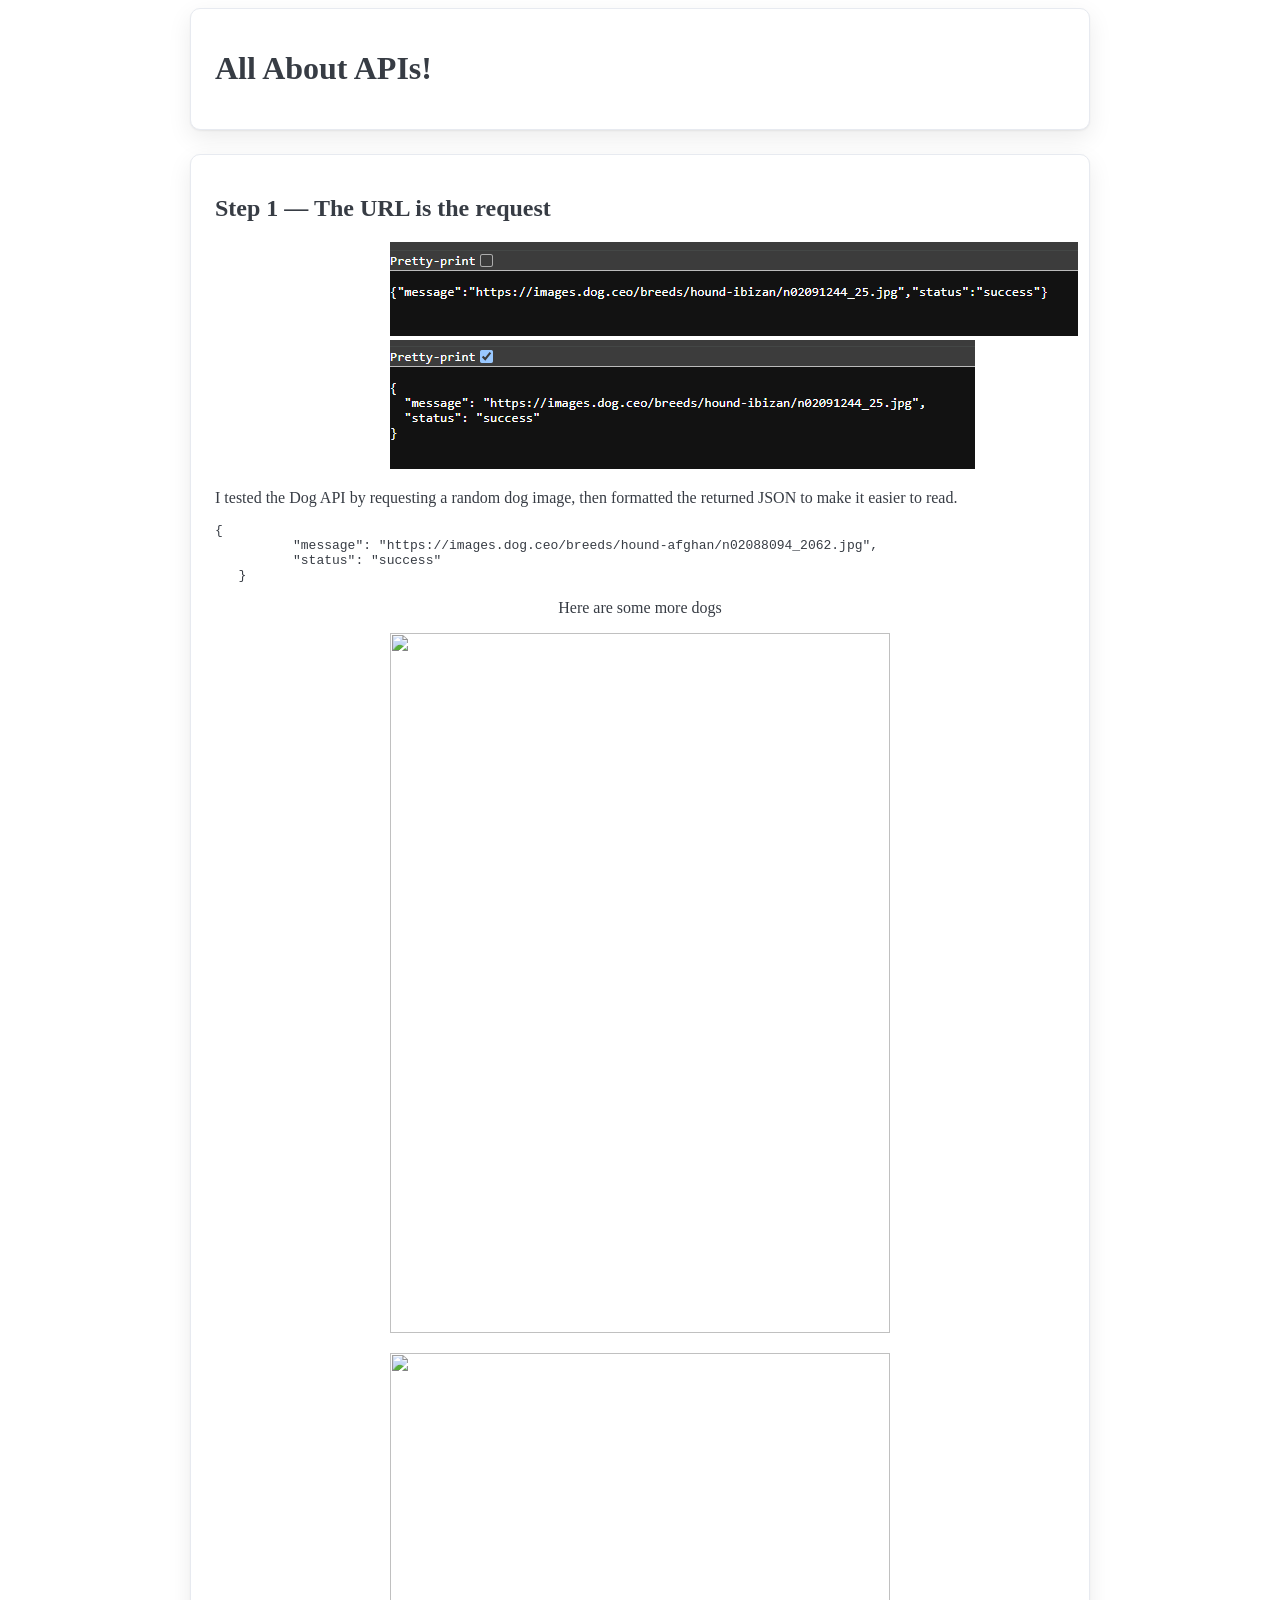
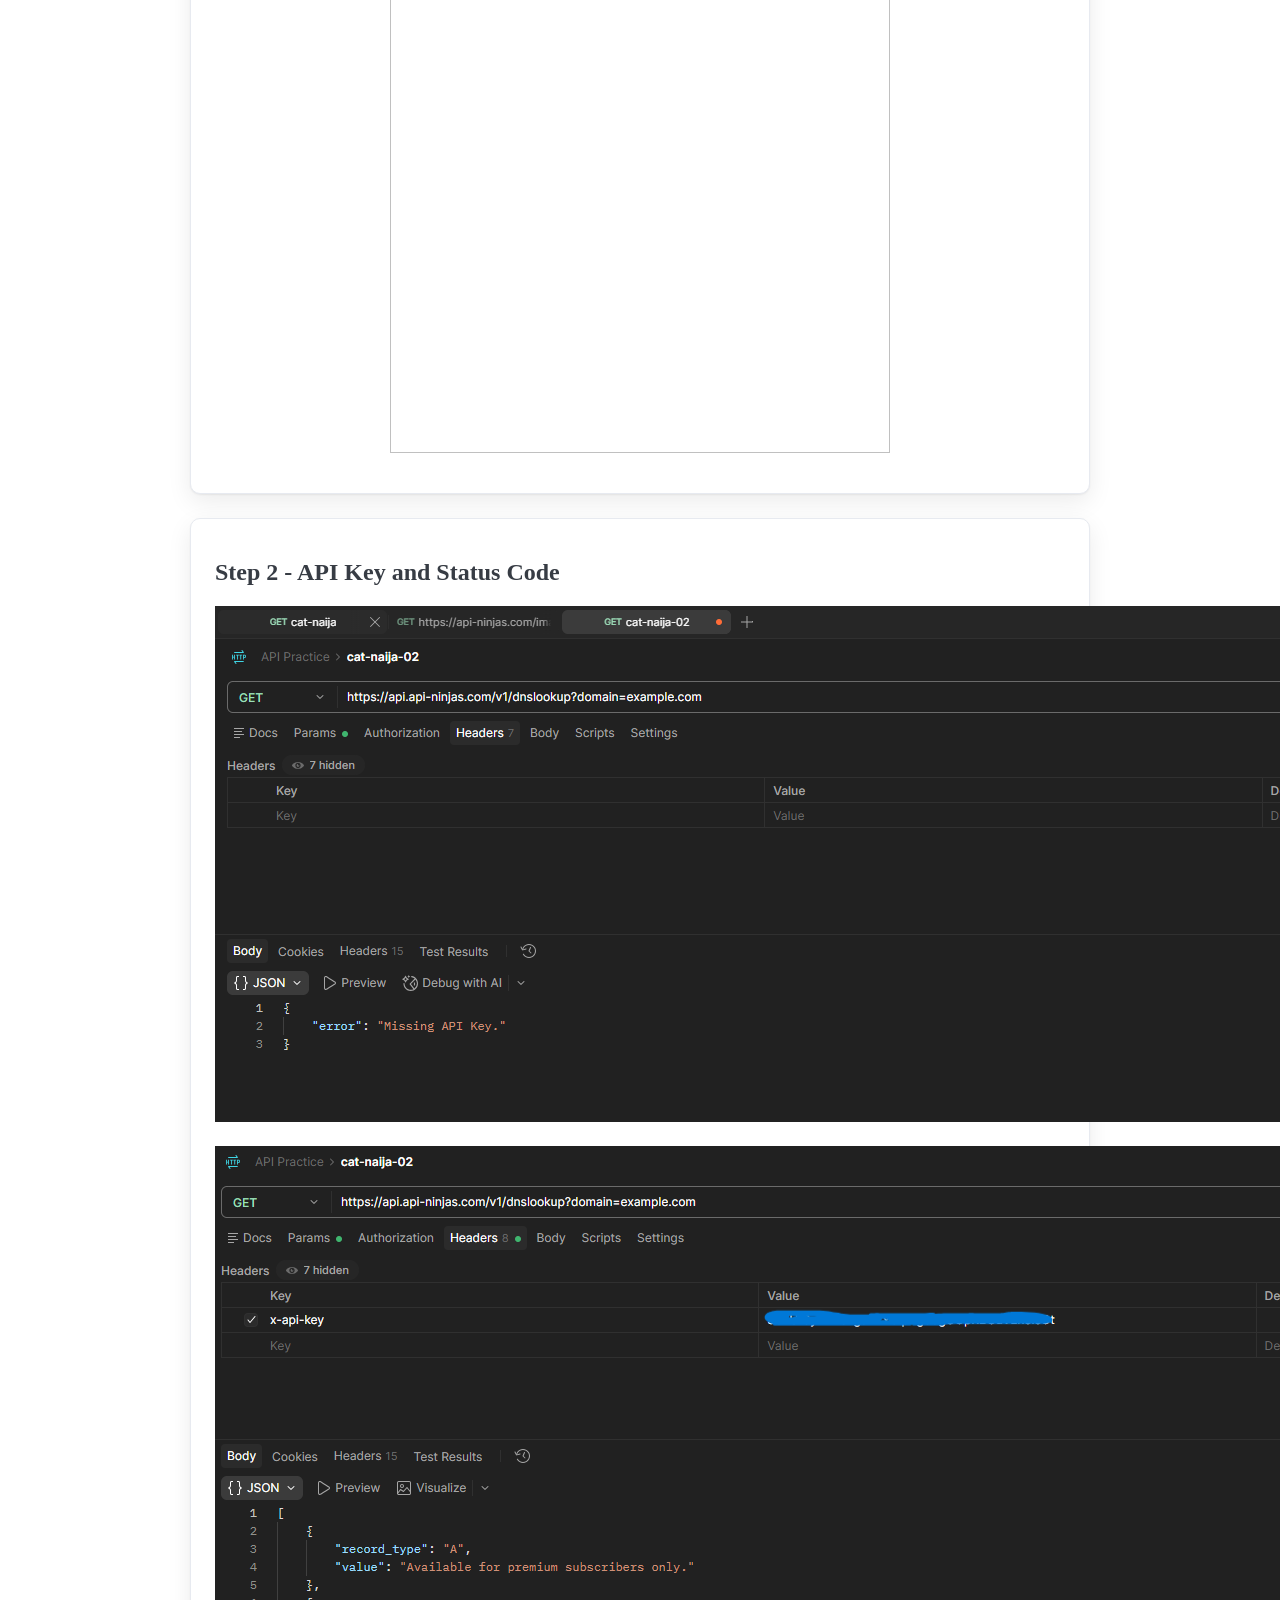
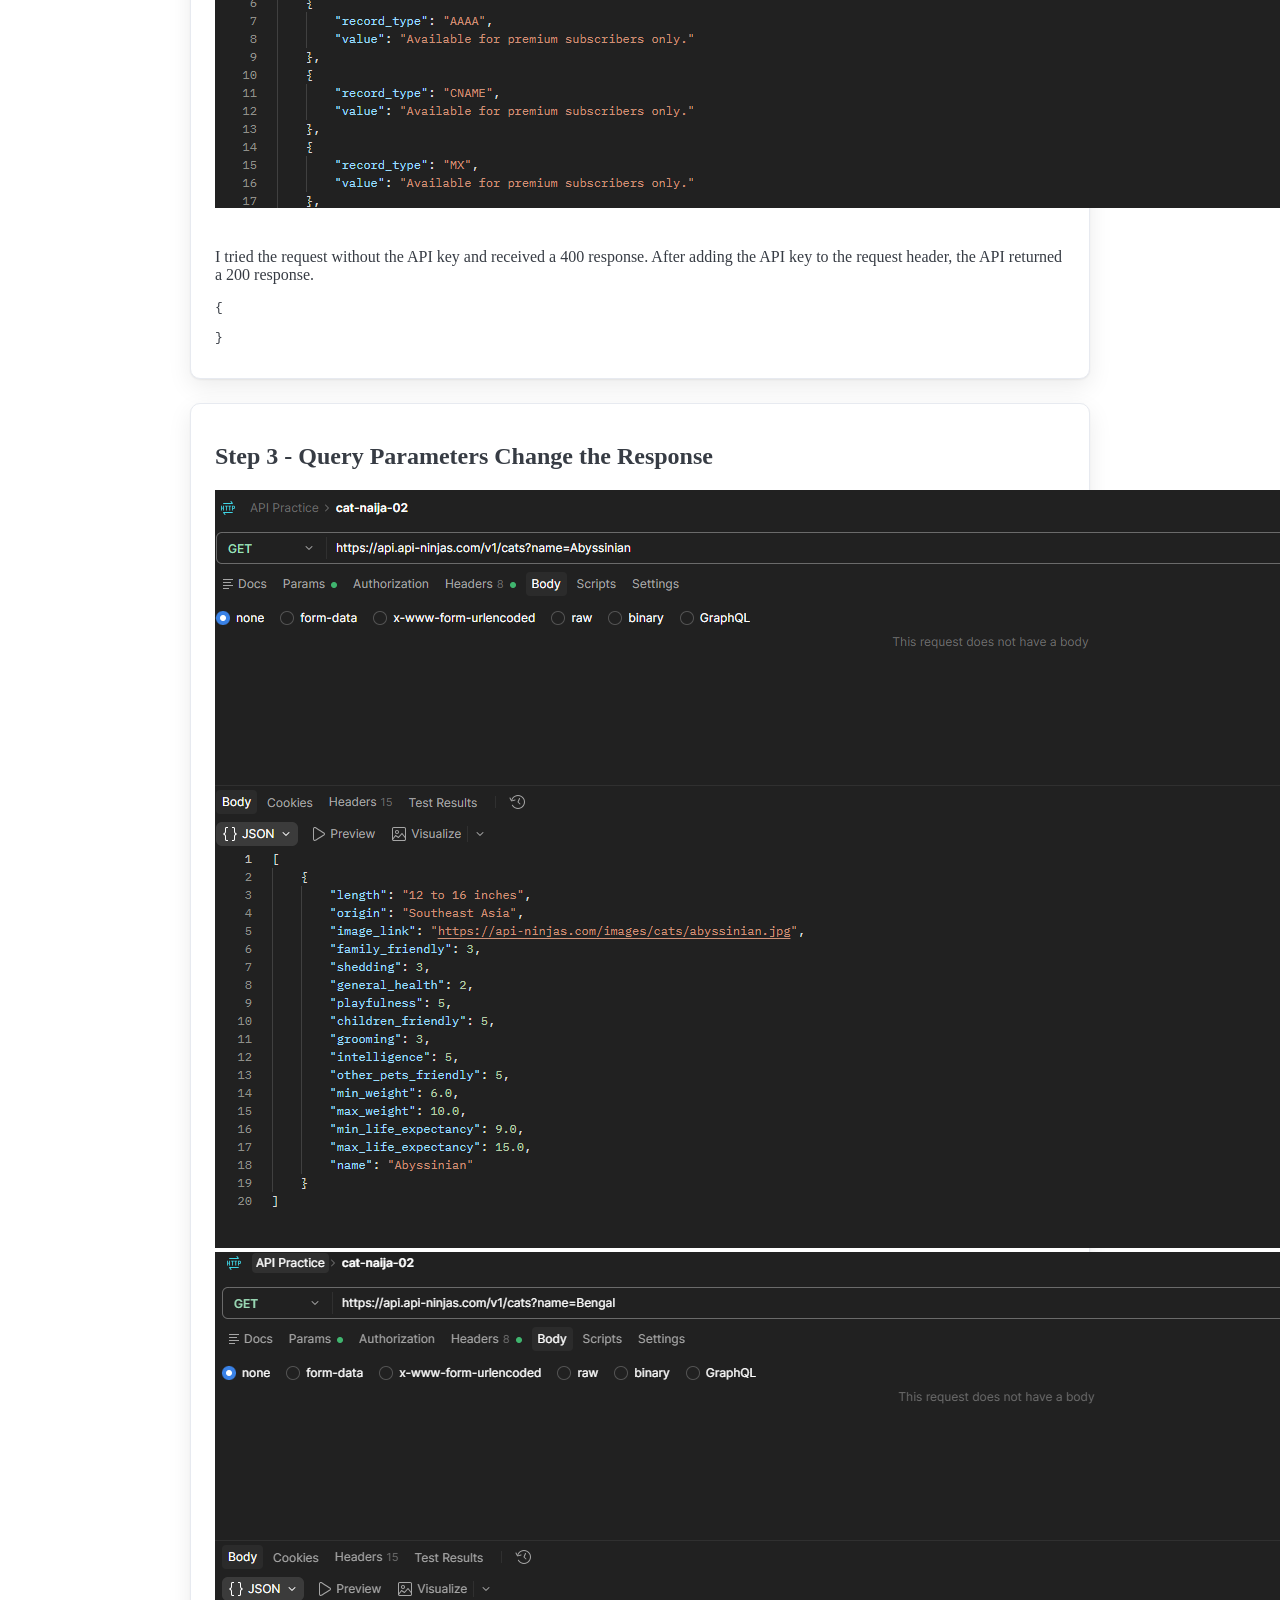
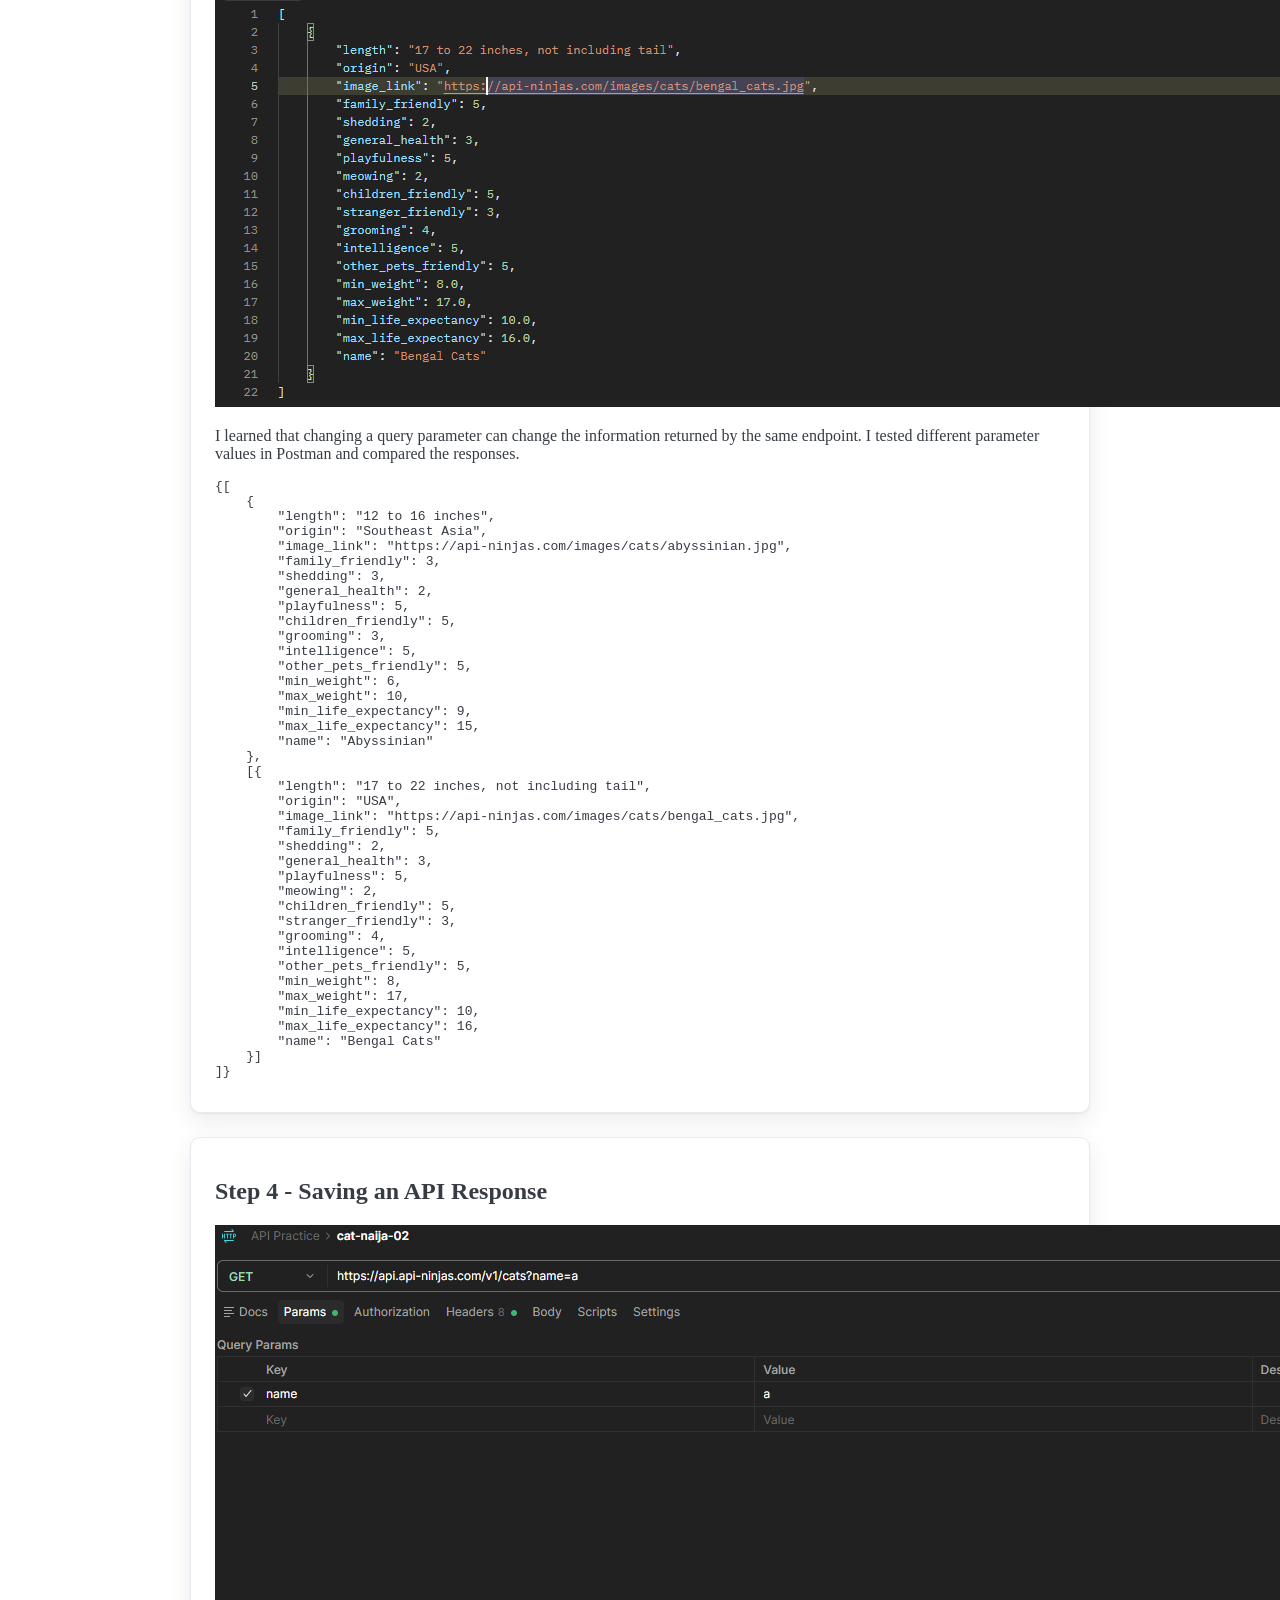
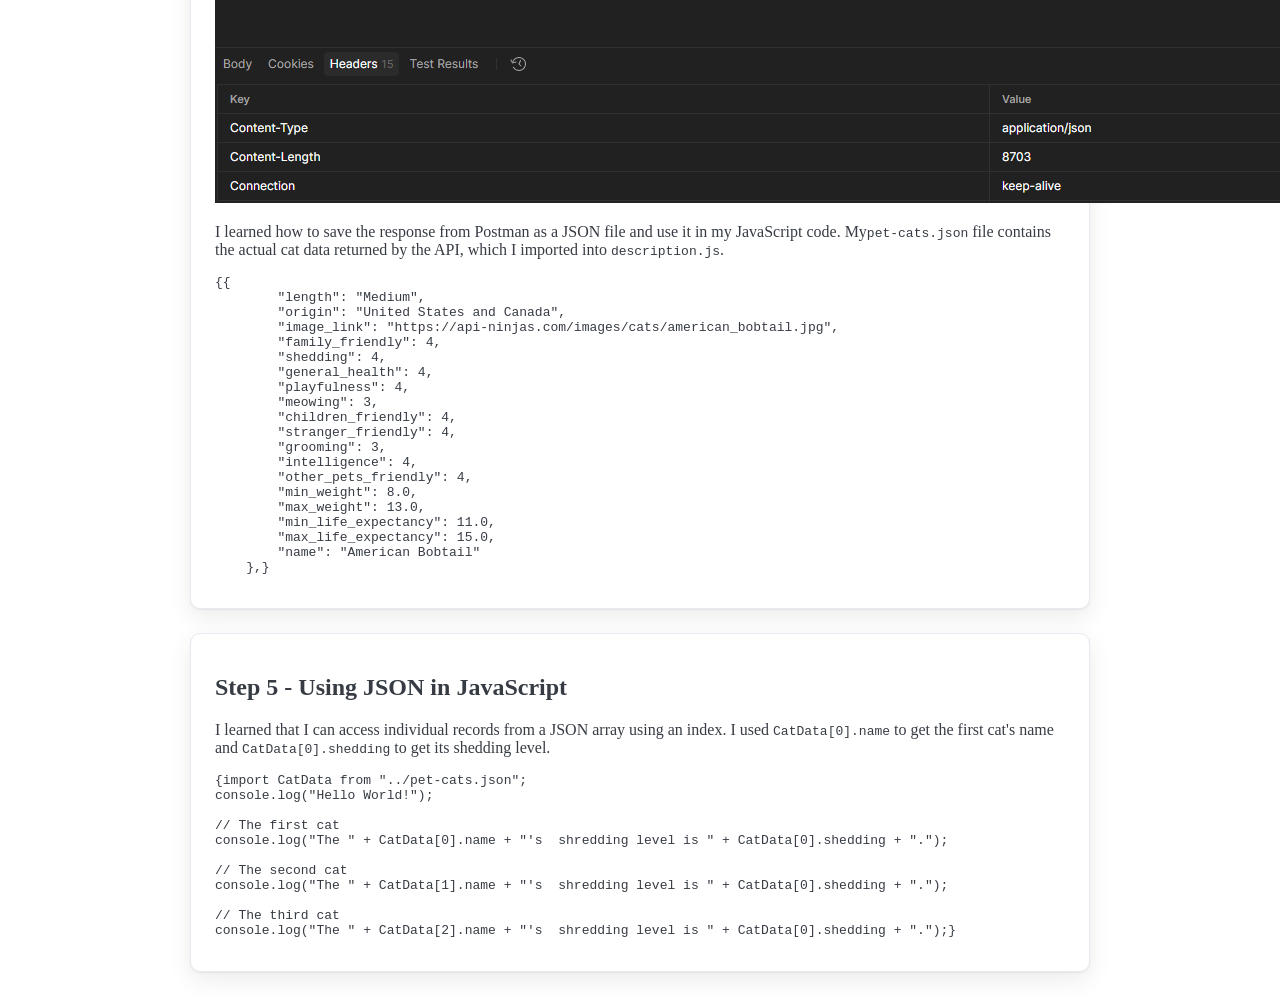
==== index.html @ 40cd0b5b "index updates" ====
<!DOCTYPE html>
<html theme="light">
    <head>
        <link rel="stylesheet" href="https://cdn.jsdelivr.net/npm/@picocss/pico@2.1.1/css/pico.classless.min.css">
        <link rel="stylesheet" href="css/container.css">
        <link rel="stylesheet" href="css/card.css">
        <link rel="stylesheet" href="css/style.css">
      

    </head>
    <body>
       <main class="container">
         <div class="card">
            <h1> All About APIs!</h1>
         </div>
       <section class="card">
         <h2>Step 1 — The URL is the request</h2>
          <div class="img-id">
            <img src="images/raw-json.png" alt="The dog.ceo response as one unbroken line of raw text">
            <img src="images/pretty-json.png" alt="The same response laid out on separate lines by the browser's JSON viewer">
           </div>
          <p>I tested the Dog API by requesting a random dog image, then formatted the returned JSON to make it easier to read.</p>
         <pre><code>{
          "message": "https://images.dog.ceo/breeds/hound-afghan/n02088094_2062.jpg",
          "status": "success"
   }</code></pre>
              <p id="tagline-1">Here are some more dogs</p>
             <img class="img-id2" src="https://images.dog.ceo/breeds/hound-afghan/n02088094_2062.jpg">
             <img class="img-id2" src="https://images.dog.ceo/breeds/hound-ibizan/n02091244_25.jpg">
        </section>
   
    <section class="card">
        <h2>Step 2 - API Key and Status Code</h2>
        <div class="api-01">
            <img src="/images/404.png" alt="404 Errors ">
            <img src="/images/after-key.png" alt="API key ">
        </div>
        <p>I tried the request without the API key and received a 400 response. After adding the API key to the request header, the API returned a 200 response.</p>
        <pre><code>{
    
}</code></pre>
    </section>
    
    <section class="card">
        <h2>Step 3 - Query Parameters Change the Response</h2>
        <div class="api-02">
           <img src="/images/Abyssinian.png" alt="Abyssinian cat">
            <img src="/images/Bengal.png" alt="Bengal cat">
        </div>
        <p>I learned that changing a query parameter can change the information returned by the same endpoint. I tested different parameter values in Postman and compared the responses.</p>
        <pre><code>{[
    {
        "length": "12 to 16 inches",
        "origin": "Southeast Asia",
        "image_link": "https://api-ninjas.com/images/cats/abyssinian.jpg",
        "family_friendly": 3,
        "shedding": 3,
        "general_health": 2,
        "playfulness": 5,
        "children_friendly": 5,
        "grooming": 3,
        "intelligence": 5,
        "other_pets_friendly": 5,
        "min_weight": 6,
        "max_weight": 10,
        "min_life_expectancy": 9,
        "max_life_expectancy": 15,
        "name": "Abyssinian"
    },
    [{
        "length": "17 to 22 inches, not including tail",
        "origin": "USA",
        "image_link": "https://api-ninjas.com/images/cats/bengal_cats.jpg",
        "family_friendly": 5,
        "shedding": 2,
        "general_health": 3,
        "playfulness": 5,
        "meowing": 2,
        "children_friendly": 5,
        "stranger_friendly": 3,
        "grooming": 4,
        "intelligence": 5,
        "other_pets_friendly": 5,
        "min_weight": 8,
        "max_weight": 17,
        "min_life_expectancy": 10,
        "max_life_expectancy": 16,
        "name": "Bengal Cats"
    }]
]}</code></pre>
    </section>
      
    <section class="card">
        <h2>Step 4 - Saving an API Response</h2>
        <div class="api-03">
           <img src="/images/response.png" alt="Cat API response ">
        </div>
        <p>I learned how to save the response from Postman as a JSON file and use it in my JavaScript code. My<code>pet-cats.json</code> file contains
        the actual cat data returned by the API, which I imported into
        <code>description.js</code>.</p>
    <pre><code>{{
        "length": "Medium",
        "origin": "United States and Canada",
        "image_link": "https://api-ninjas.com/images/cats/american_bobtail.jpg",
        "family_friendly": 4,
        "shedding": 4,
        "general_health": 4,
        "playfulness": 4,
        "meowing": 3,
        "children_friendly": 4,
        "stranger_friendly": 4,
        "grooming": 3,
        "intelligence": 4,
        "other_pets_friendly": 4,
        "min_weight": 8.0,
        "max_weight": 13.0,
        "min_life_expectancy": 11.0,
        "max_life_expectancy": 15.0,
        "name": "American Bobtail"
    },}</code></pre>
    </section>  
    
    <section class="card">
        <h2>Step 5 - Using JSON in JavaScript</h2>
        <p>I learned that I can access individual records from a JSON array using an index. 
            I used <code>CatData[0].name</code> to get the first cat's name and <code>CatData[0].shedding</code> to get its shedding
        level.</p>
        <pre><code>{import CatData from "../pet-cats.json";
console.log("Hello World!");

// The first cat
console.log("The " + CatData[0].name + "'s  shredding level is " + CatData[0].shedding + ".");

// The second cat 
console.log("The " + CatData[1].name + "'s  shredding level is " + CatData[0].shedding + ".");

// The third cat 
console.log("The " + CatData[2].name + "'s  shredding level is " + CatData[0].shedding + ".");}</code></pre>
        
    </section>
   </main>
    </body>
</html>
---- css/container.css ----
/* container.css — centers content and keeps lines readable. */

.container {
  max-width: 900px;
  margin-left: auto;
  margin-right: auto;
  padding-left: 16px;
  padding-right: 16px;
}
---- css/card.css ----
/* card.css — a box that groups one thing. */
/* This file is yours: change any line, or override it from style.css. */

.card {
  background-color: var(--pico-card-background-color, #ffffff);
  color: var(--pico-color, #373c44);
  border: 1px solid var(--pico-muted-border-color, #e7eaf0);
  border-radius: 10px;
  padding: 1.25rem 1.5rem;
  margin-bottom: 1.5rem;
  box-shadow: 0 1px 2px rgba(0, 0, 0, 0.06),
              0 8px 24px rgba(0, 0, 0, 0.08);
}
---- css/style.css ----
.img-id {
  display: block;
  width: 500px;
  max-width: 100%;
  height: auto;
  margin: 0 auto;
}


.img-id2 {
  display: block;
  width: 500px;
  height: 700px;
  margin: 0 auto;
  margin-bottom: 20px;
}

#tagline-1 {
   text-align: center;
} 


.api-01 img {
  margin-bottom: 20px;
}











/* .img-cat01 {
  width: 800px;
} */
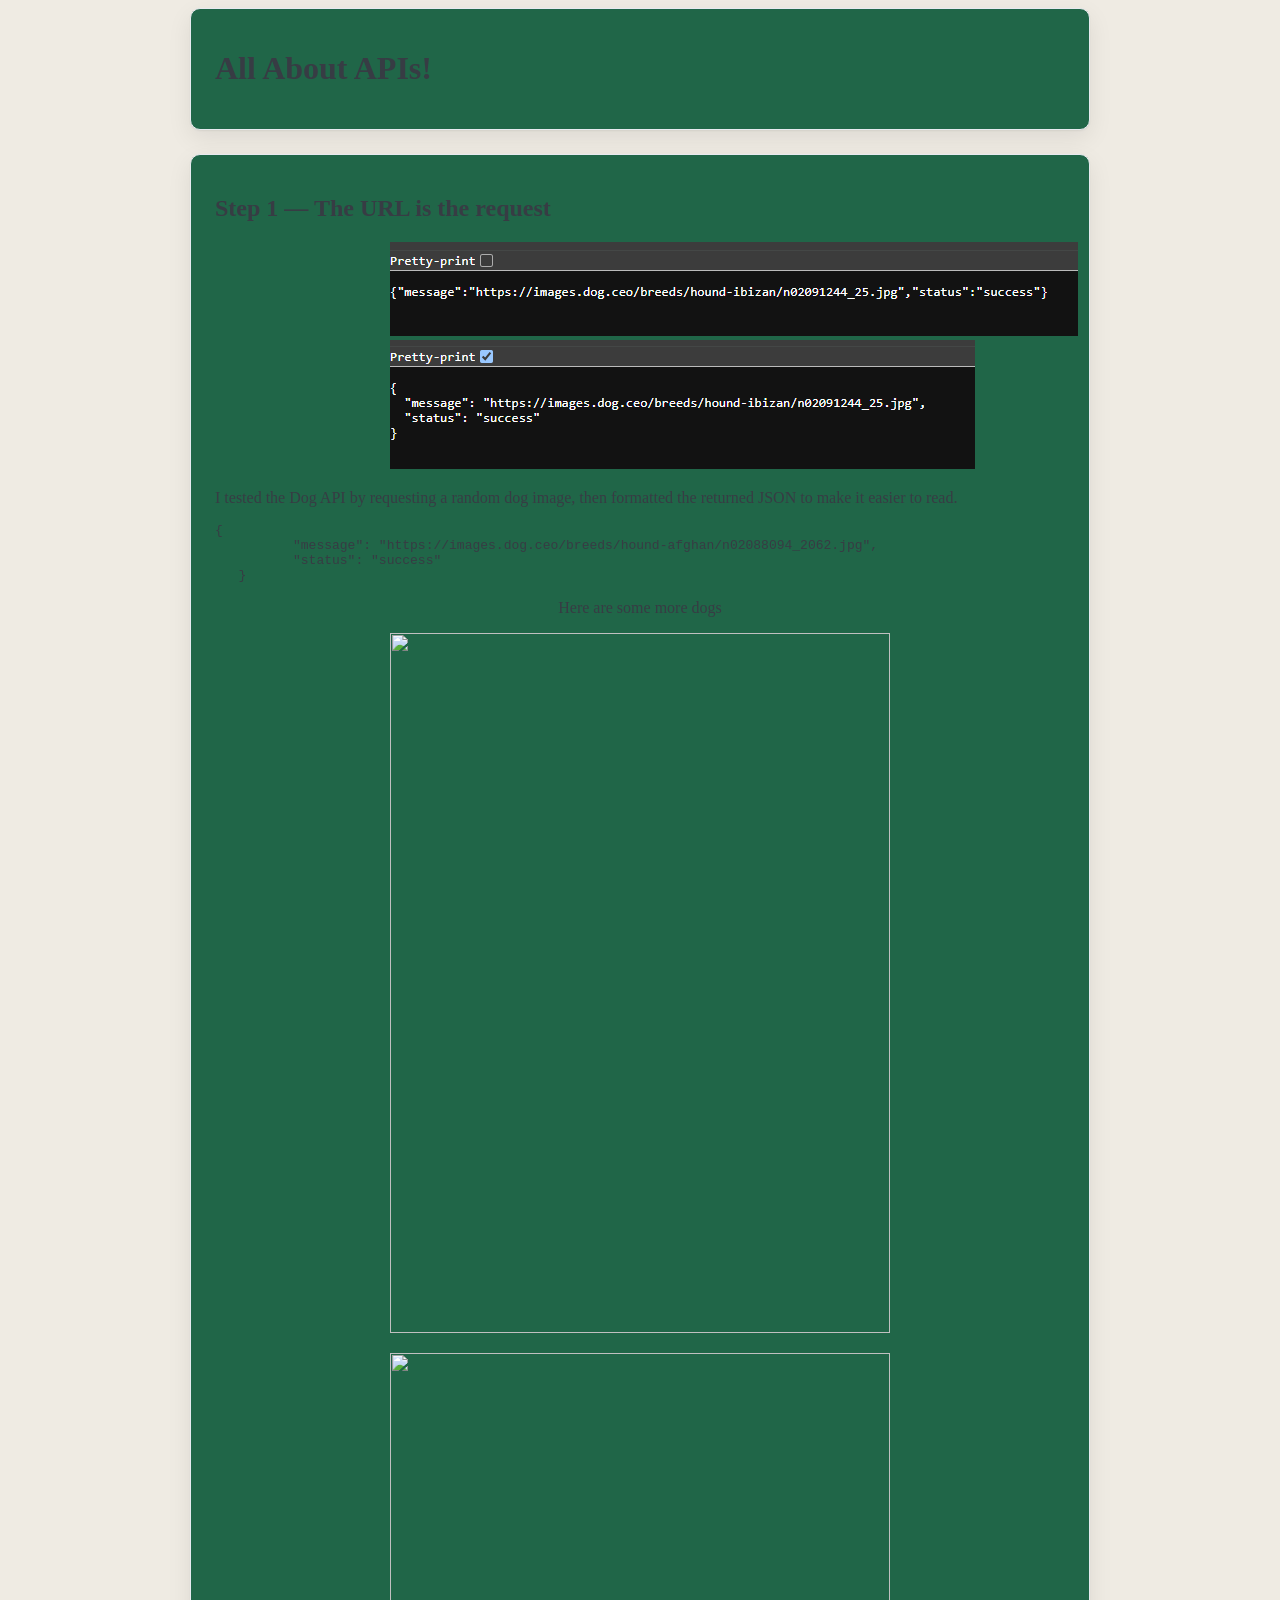
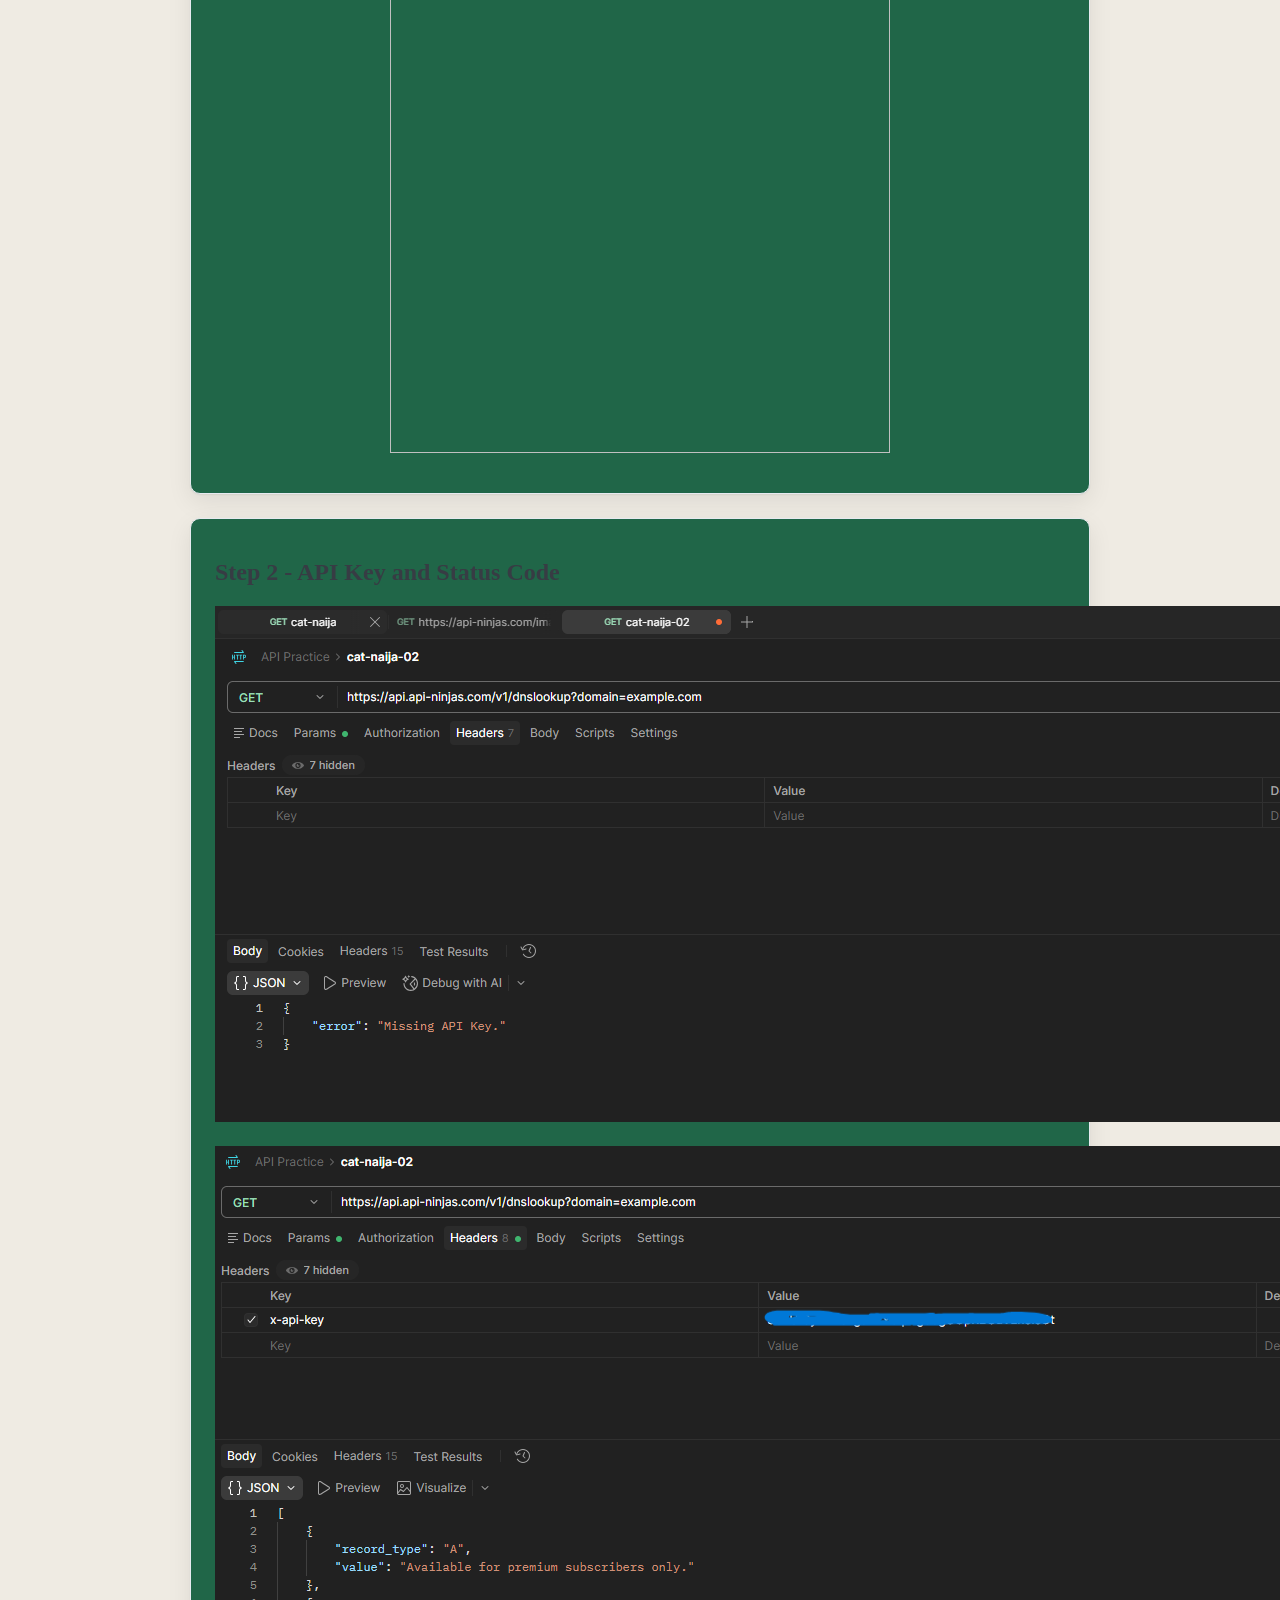
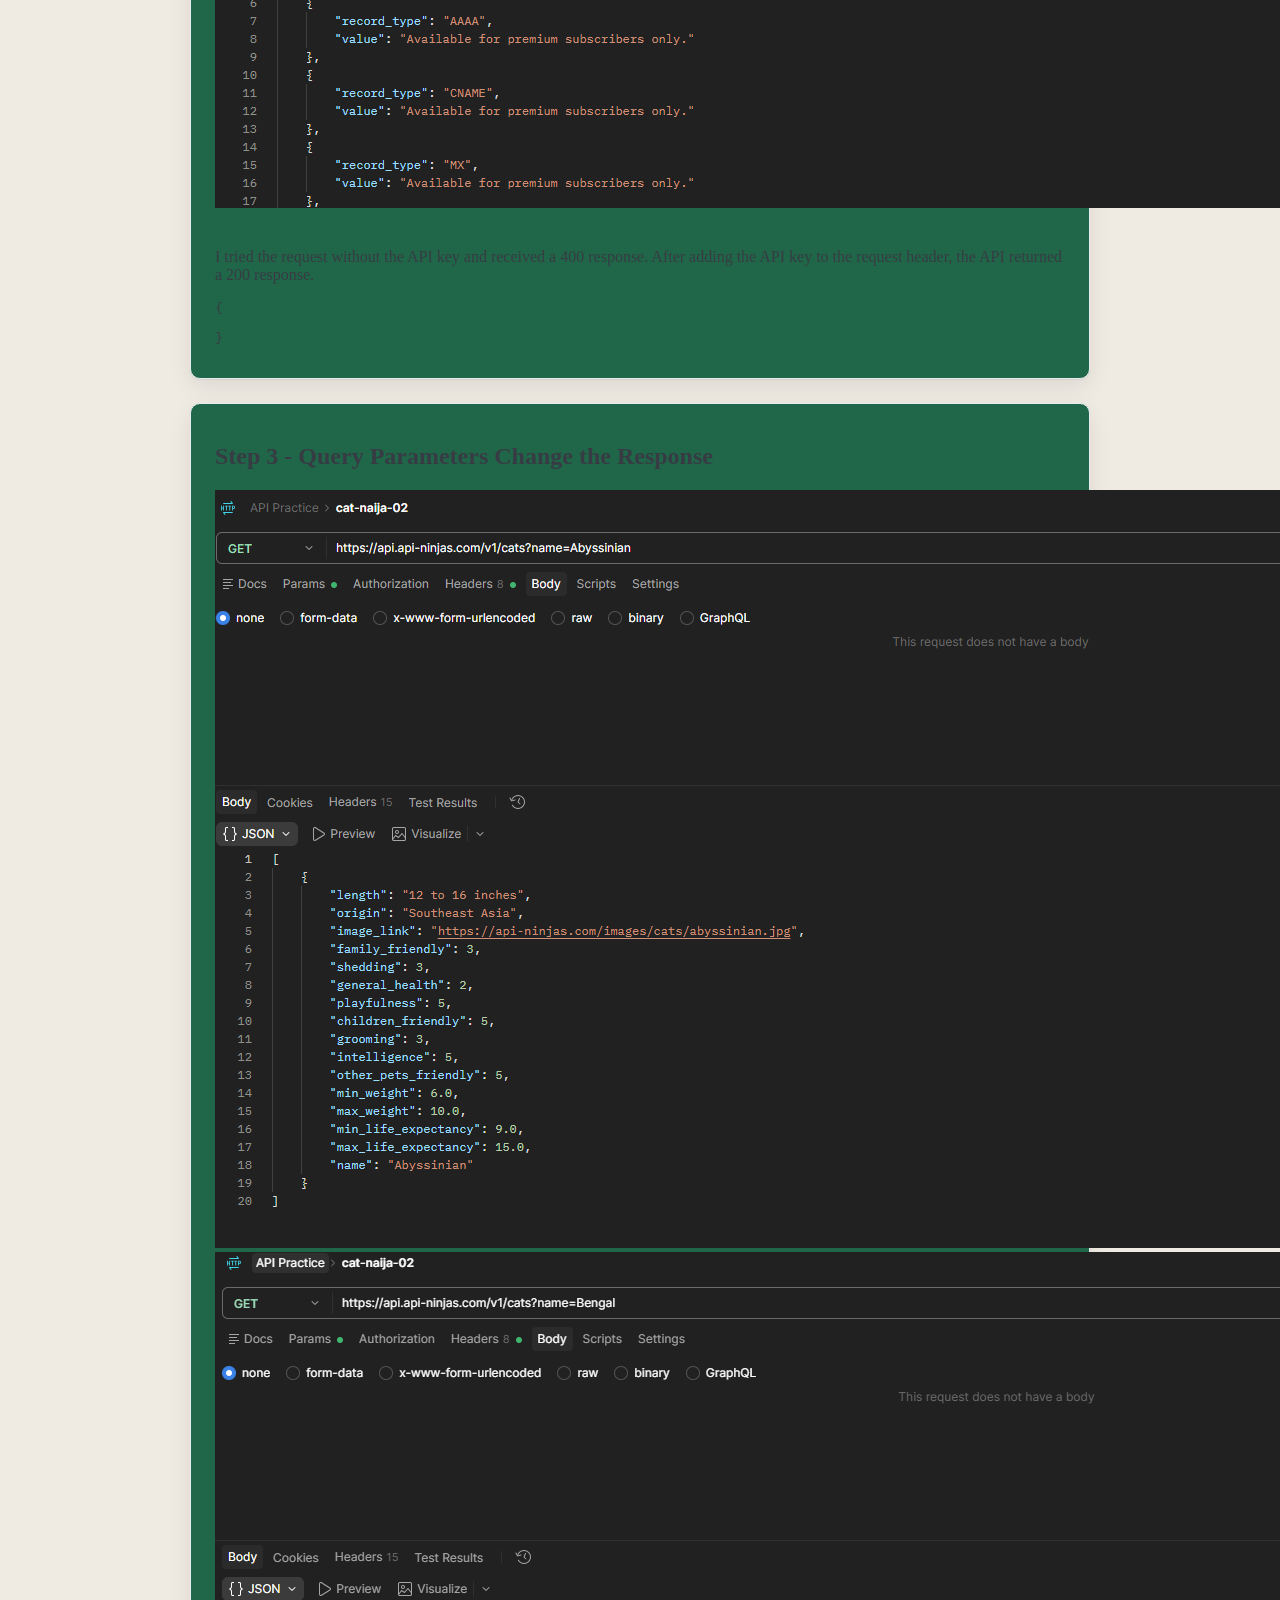
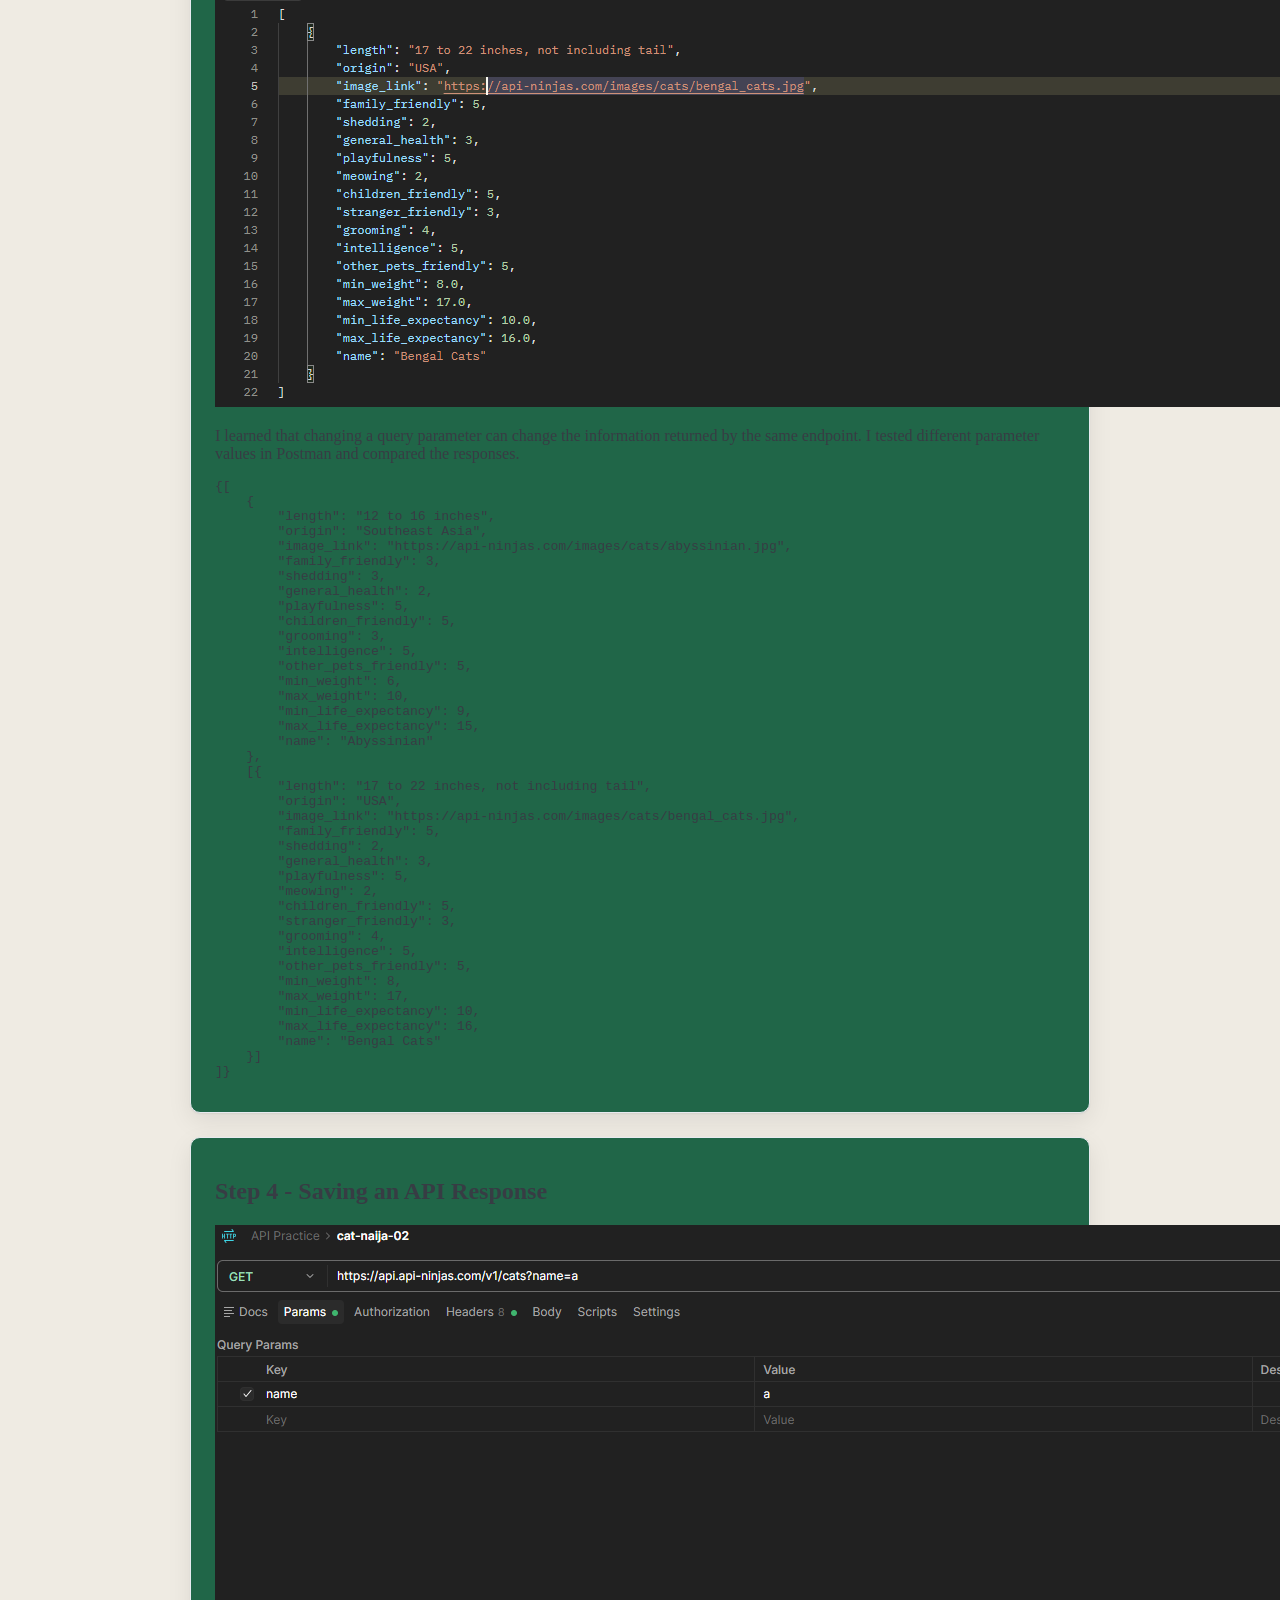
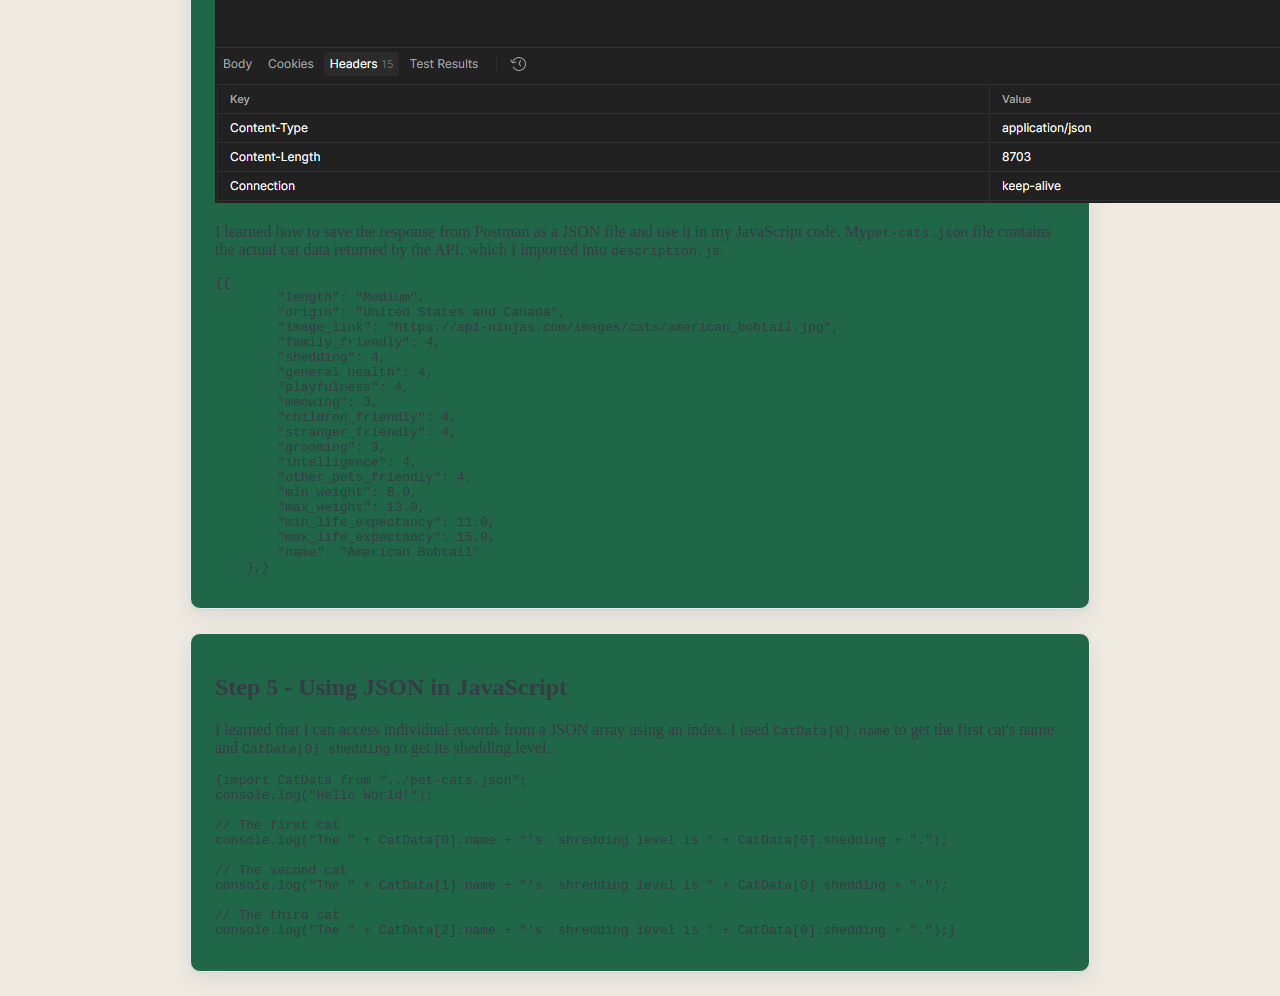
==== commit 90b8542b: "files updated" ====
--- a/index.html
+++ b/index.html
@@ -8,7 +8,7 @@
       
 
     </head>
-    <body>
+    <body id="my-body">
        <main class="container">
          <div class="card">
             <h1> All About APIs!</h1>
@@ -32,8 +32,8 @@
     <section class="card">
         <h2>Step 2 - API Key and Status Code</h2>
         <div class="api-01">
-            <img src="/images/404.png" alt="404 Errors ">
-            <img src="/images/after-key.png" alt="API key ">
+            <img src="images/404.png" alt="404 Errors ">
+            <img src="images/after-key.png" alt="API key ">
         </div>
         <p>I tried the request without the API key and received a 400 response. After adding the API key to the request header, the API returned a 200 response.</p>
         <pre><code>{
@@ -44,8 +44,8 @@
     <section class="card">
         <h2>Step 3 - Query Parameters Change the Response</h2>
         <div class="api-02">
-           <img src="/images/Abyssinian.png" alt="Abyssinian cat">
-            <img src="/images/Bengal.png" alt="Bengal cat">
+           <img src="images/Abyssinian.png" alt="Abyssinian cat">
+            <img src="images/Bengal.png" alt="Bengal cat">
         </div>
         <p>I learned that changing a query parameter can change the information returned by the same endpoint. I tested different parameter values in Postman and compared the responses.</p>
         <pre><code>{[
@@ -93,7 +93,7 @@
     <section class="card">
         <h2>Step 4 - Saving an API Response</h2>
         <div class="api-03">
-           <img src="/images/response.png" alt="Cat API response ">
+           <img src="images/response.png" alt="Cat API response ">
         </div>
         <p>I learned how to save the response from Postman as a JSON file and use it in my JavaScript code. My<code>pet-cats.json</code> file contains
         the actual cat data returned by the API, which I imported into
--- a/css/style.css
+++ b/css/style.css
@@ -1,3 +1,12 @@
+#my-body {
+  background-color: rgb(239, 235, 227);
+}
+
+
+.card{
+  background-color:rgb(32, 102, 72);
+}
+
 .img-id {
   display: block;
   width: 500px;
@@ -34,6 +43,3 @@
 
 
 
-/* .img-cat01 {
-  width: 800px;
-} */
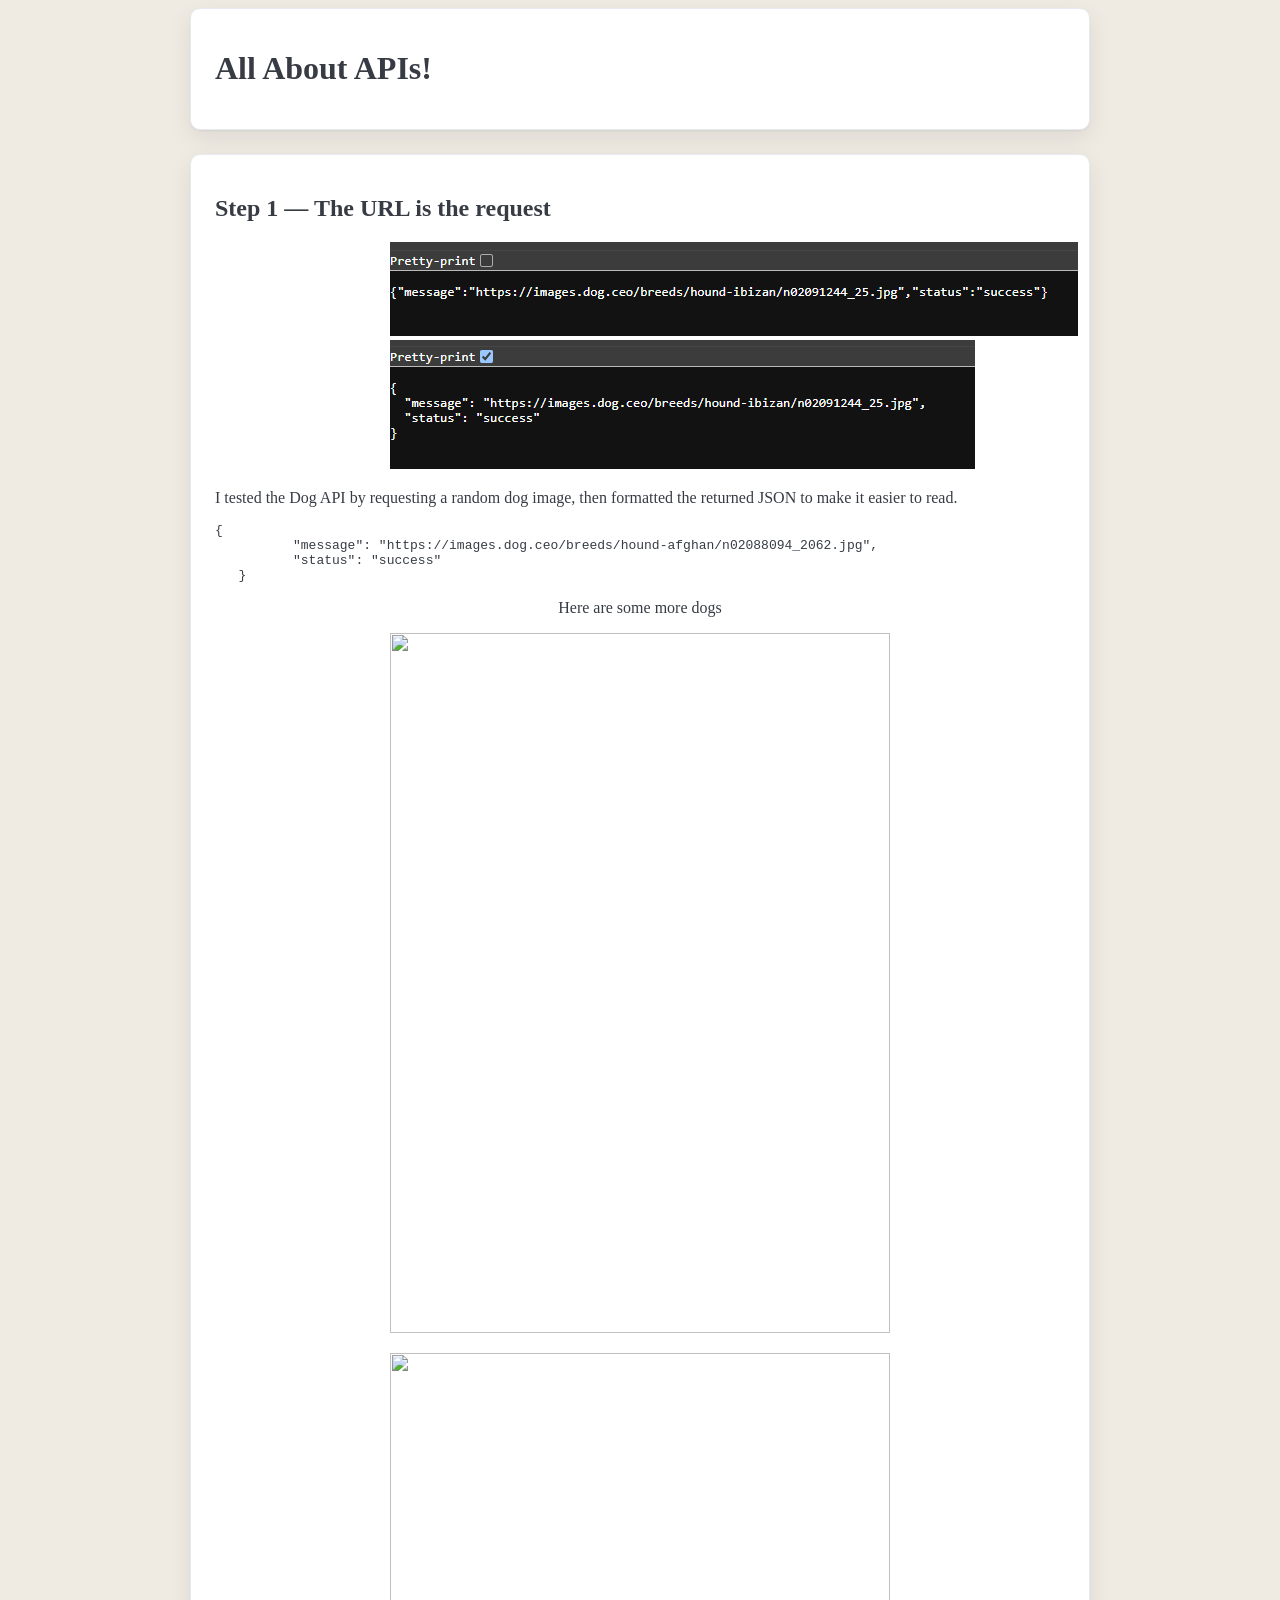
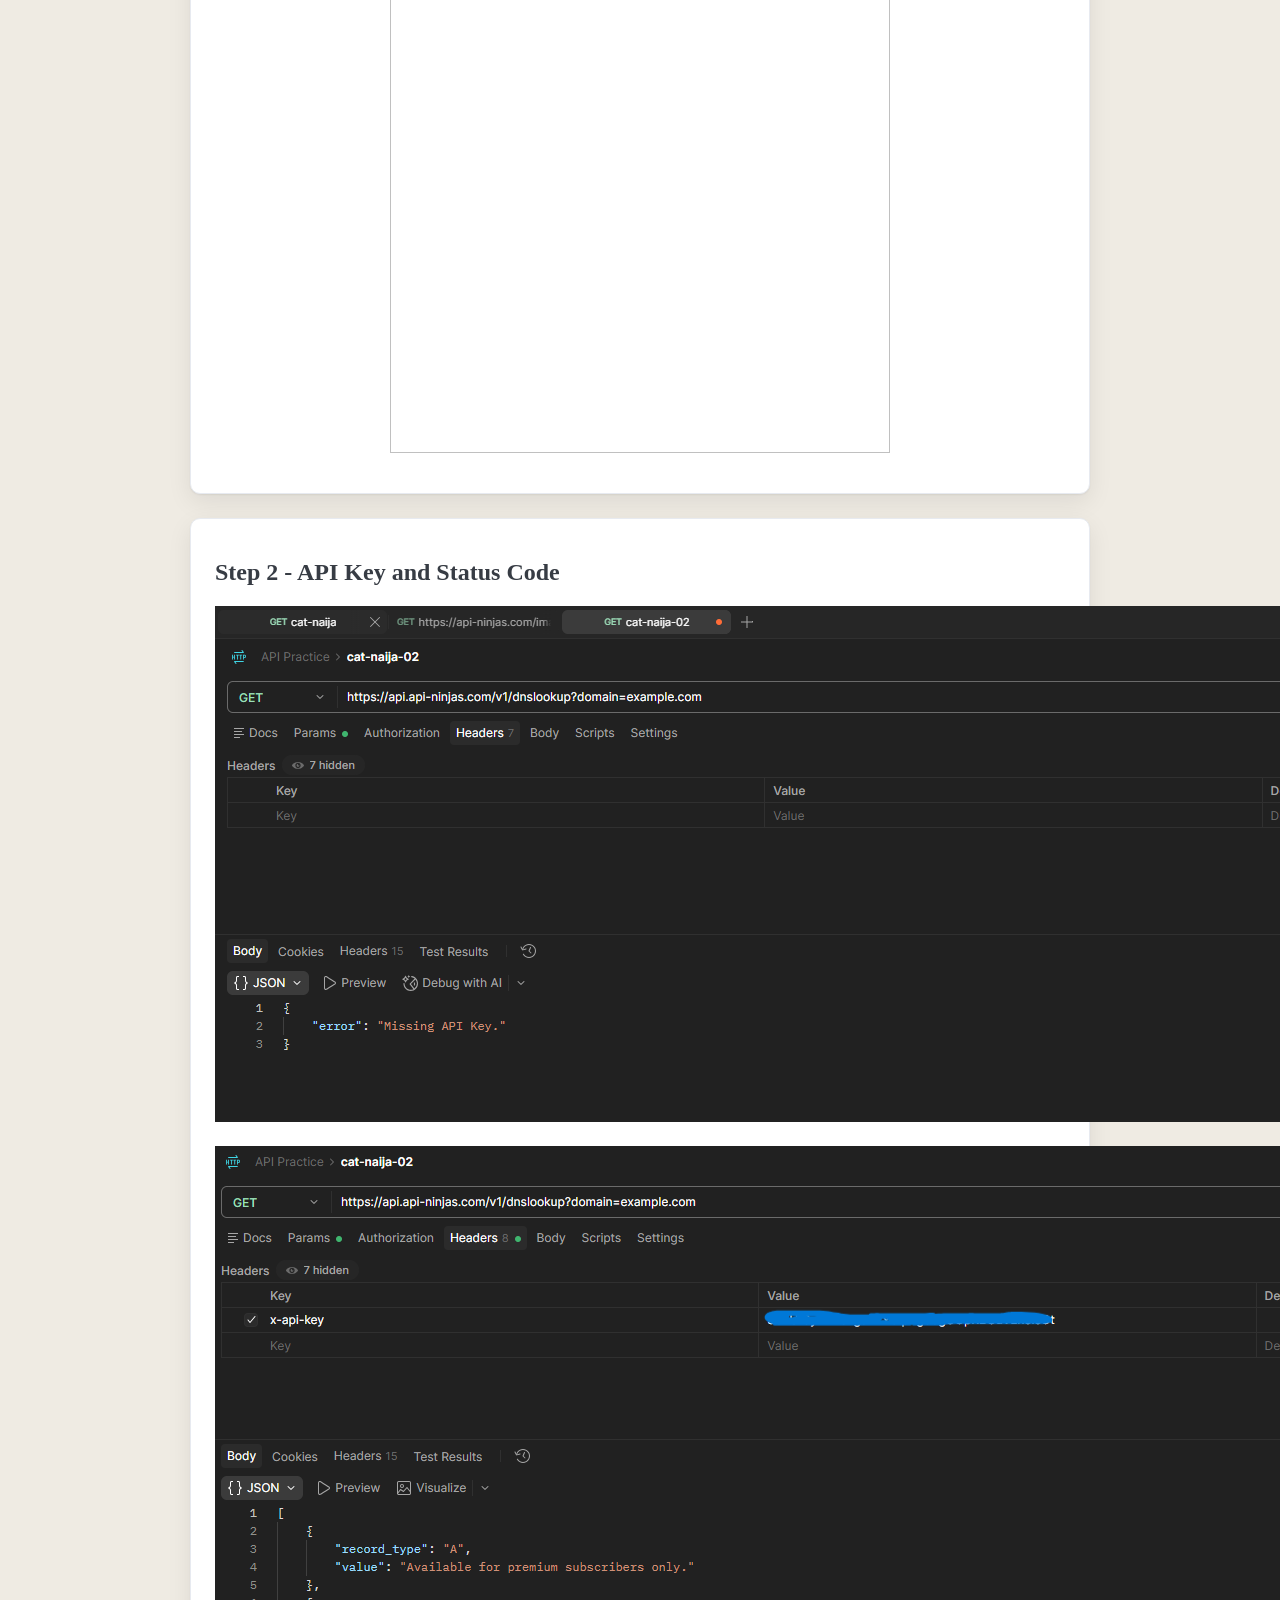
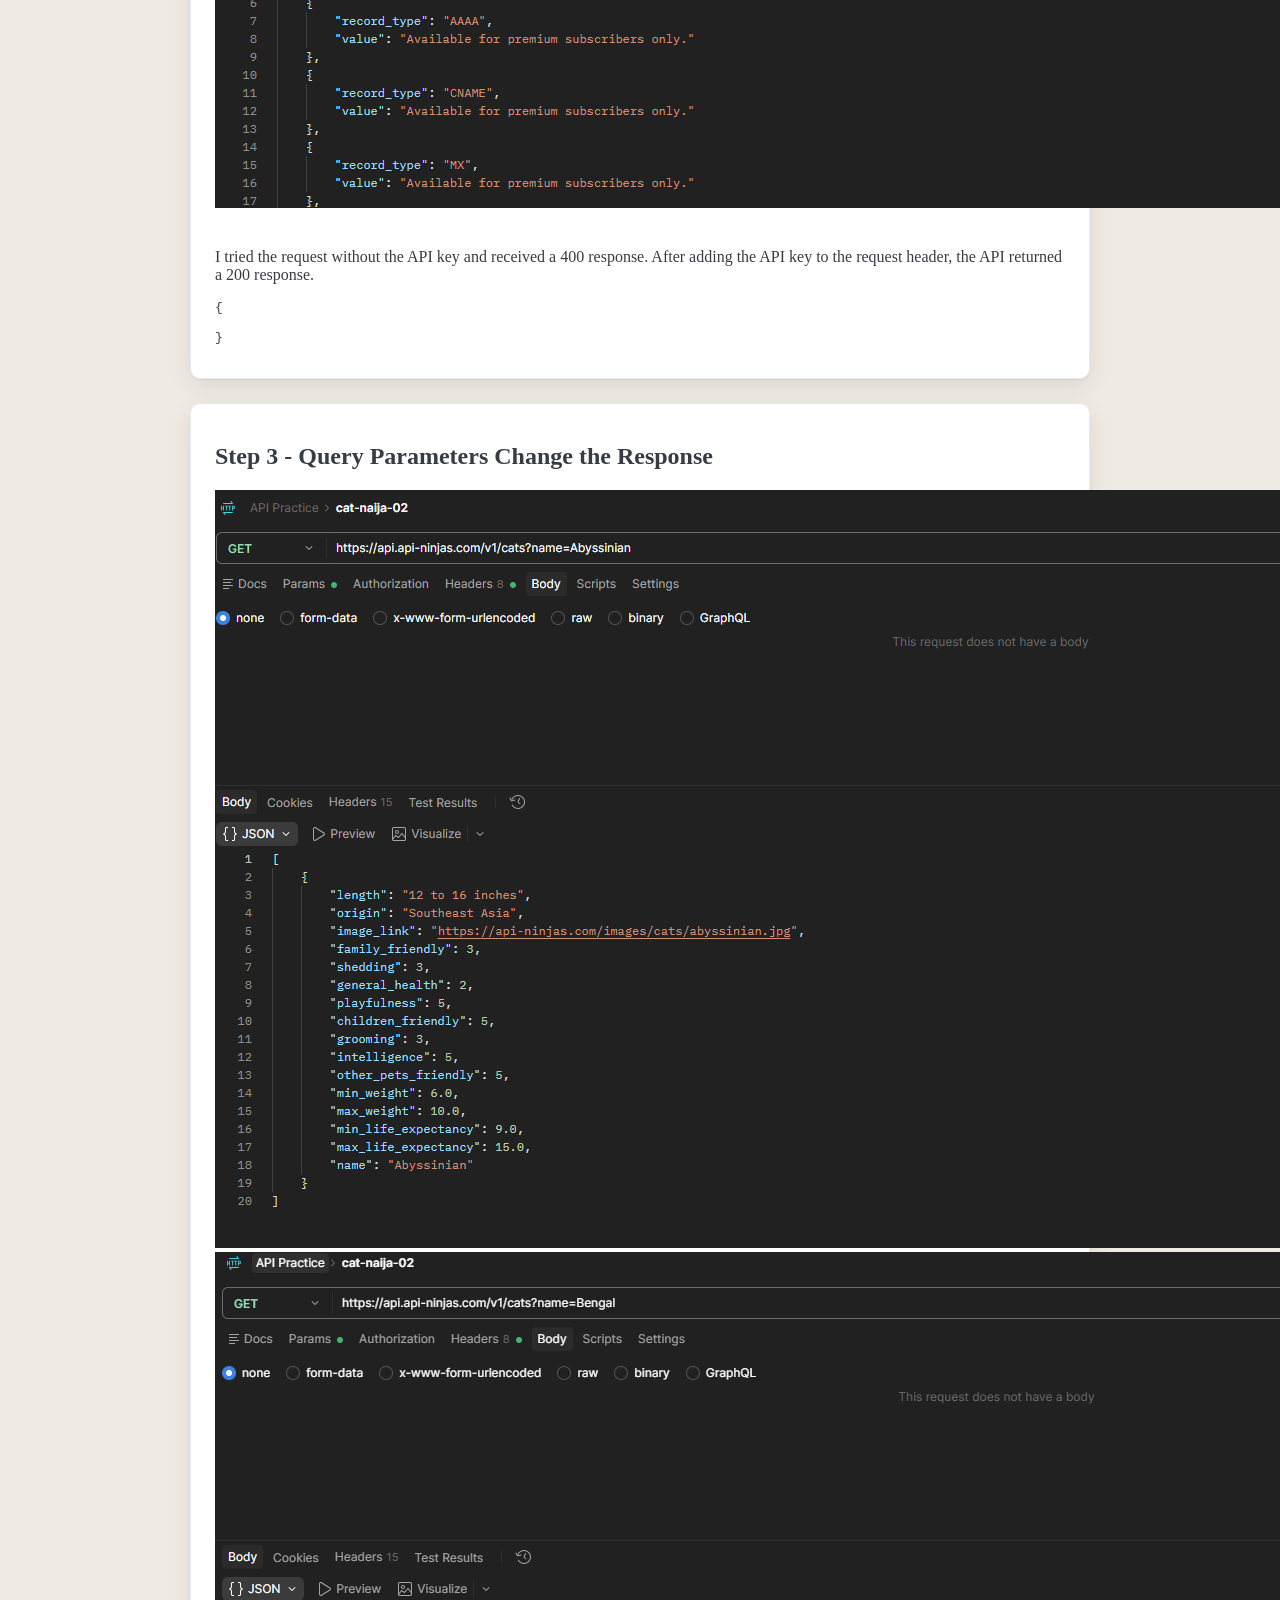
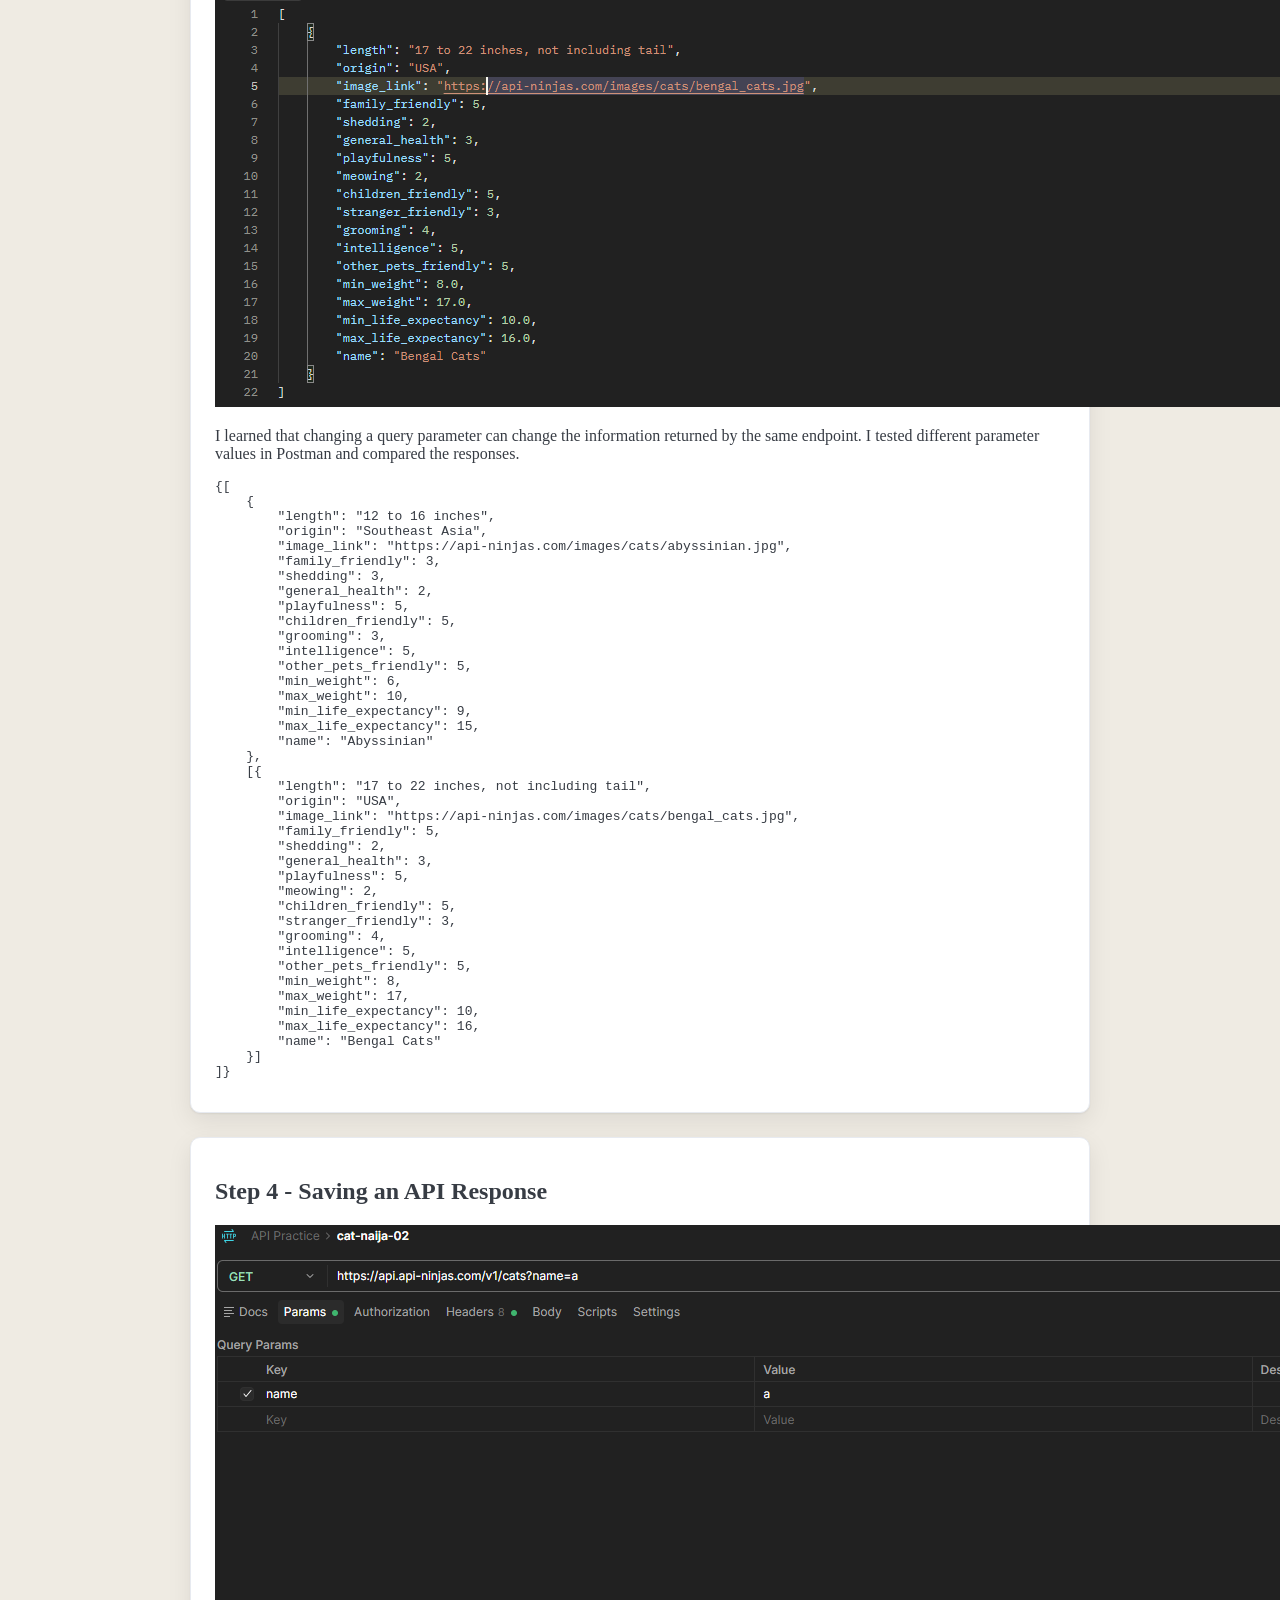
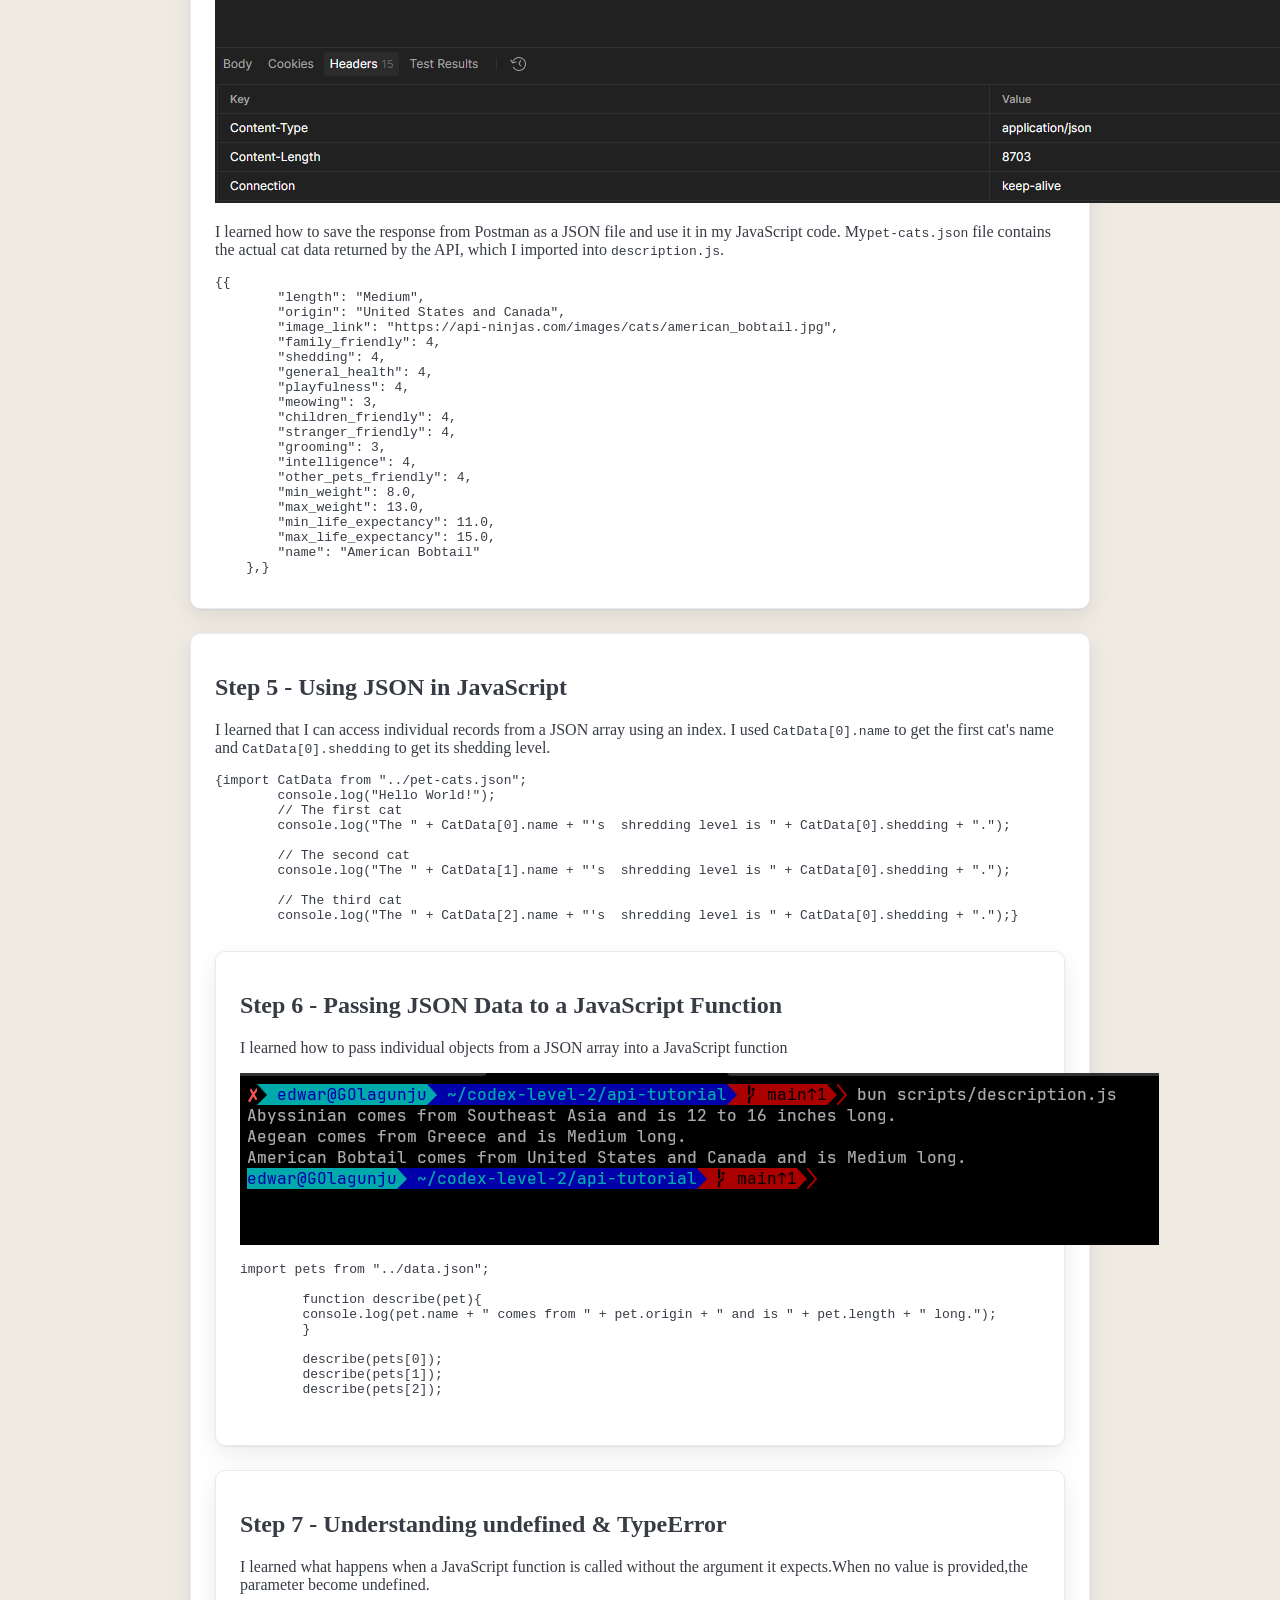
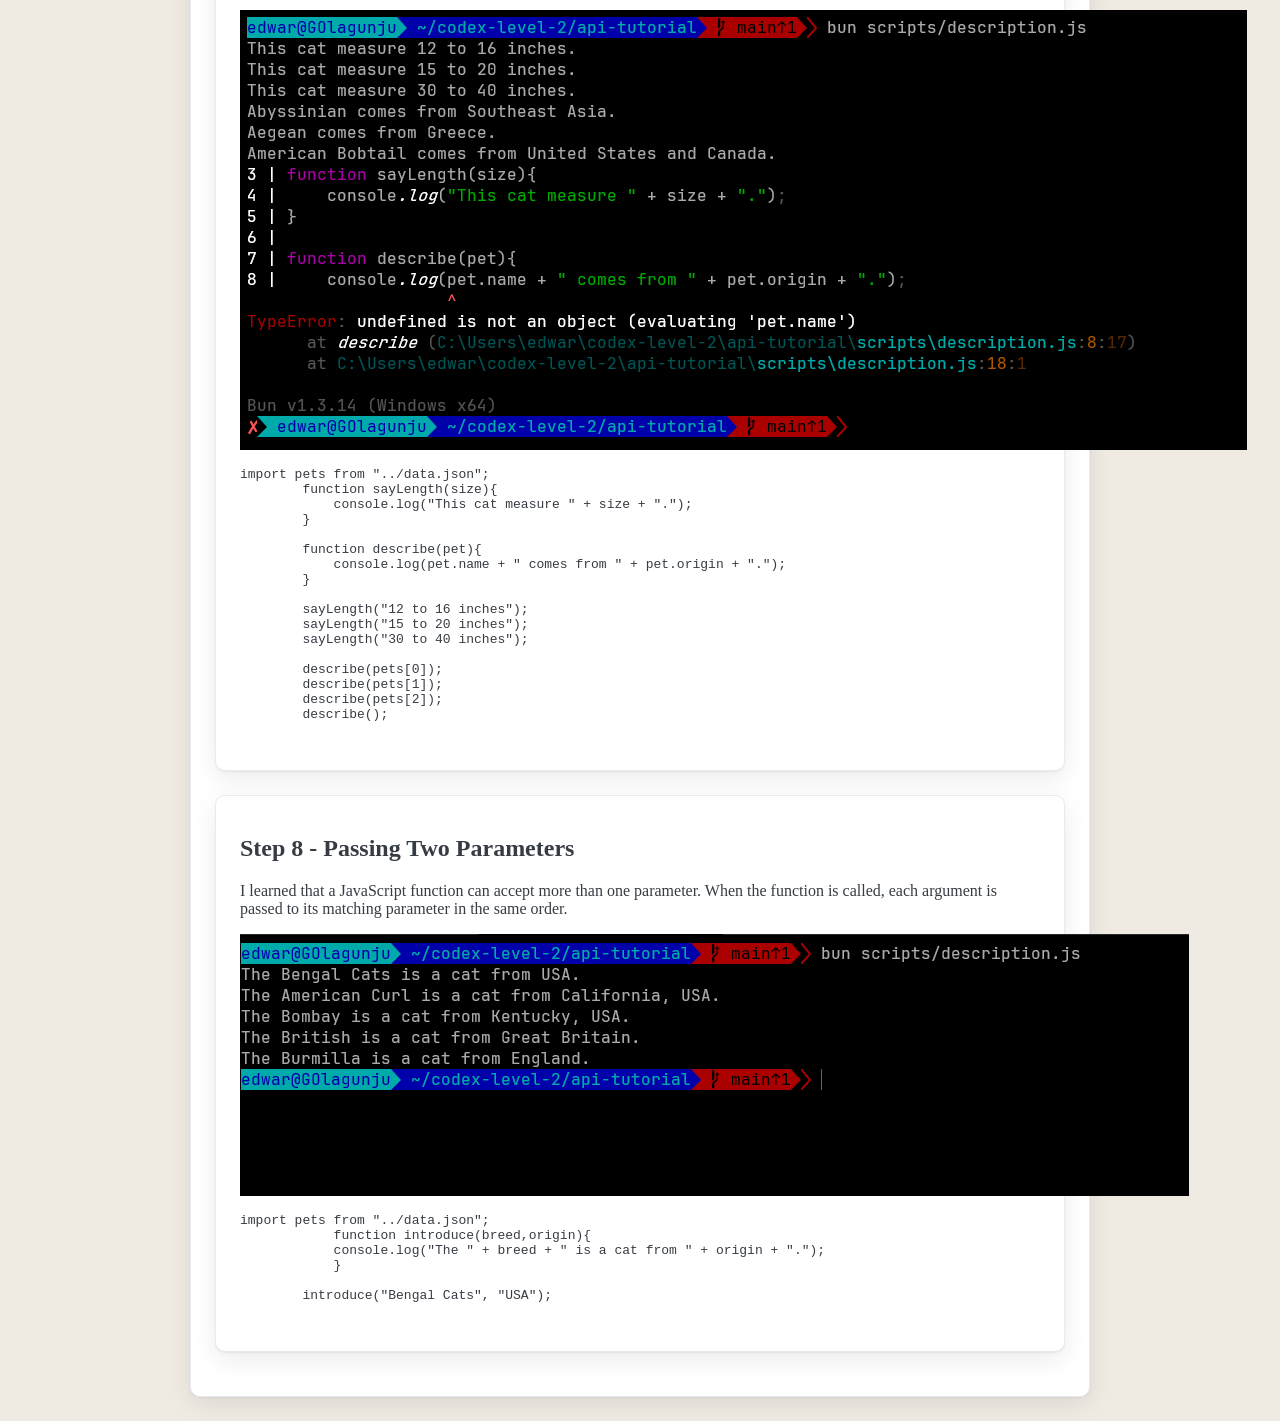
==== commit 537ebdc5: "More cards created closes #4" ====
--- a/index.html
+++ b/index.html
@@ -120,23 +120,81 @@
     },}</code></pre>
     </section>  
     
-    <section class="card">
-        <h2>Step 5 - Using JSON in JavaScript</h2>
-        <p>I learned that I can access individual records from a JSON array using an index. 
-            I used <code>CatData[0].name</code> to get the first cat's name and <code>CatData[0].shedding</code> to get its shedding
-        level.</p>
-        <pre><code>{import CatData from "../pet-cats.json";
-console.log("Hello World!");
-
-// The first cat
-console.log("The " + CatData[0].name + "'s  shredding level is " + CatData[0].shedding + ".");
-
-// The second cat 
-console.log("The " + CatData[1].name + "'s  shredding level is " + CatData[0].shedding + ".");
-
-// The third cat 
-console.log("The " + CatData[2].name + "'s  shredding level is " + CatData[0].shedding + ".");}</code></pre>
+<section class="card">
+    <h2>Step 5 - Using JSON in JavaScript</h2>
+    <p>I learned that I can access individual records from a JSON array using an index. 
+        I used <code>CatData[0].name</code> to get the first cat's name and <code>CatData[0].shedding</code> to get its shedding
+    level.</p>
+    <pre><code>{import CatData from "../pet-cats.json";
+        console.log("Hello World!");
+        // The first cat
+        console.log("The " + CatData[0].name + "'s  shredding level is " + CatData[0].shedding + ".");
         
+        // The second cat 
+        console.log("The " + CatData[1].name + "'s  shredding level is " + CatData[0].shedding + ".");
+        
+        // The third cat 
+        console.log("The " + CatData[2].name + "'s  shredding level is " + CatData[0].shedding + ".");}
+
+</code></pre>
+
+<section class="card">
+    <h2>Step 6 - Passing JSON Data to a JavaScript Function</h2>
+    <p>I learned how to pass individual objects from a JSON array into a JavaScript function</p>
+    <div class="api-04">
+           <img src="images/api-6.png" alt="Js function">
+        </div>
+    <pre><code>import pets from "../data.json";
+
+        function describe(pet){
+        console.log(pet.name + " comes from " + pet.origin + " and is " + pet.length + " long.");
+        }
+
+        describe(pets[0]);
+        describe(pets[1]);
+        describe(pets[2]);
+        </code></pre>
+   </section>
+    <section class="card">
+        <h2>Step 7 - Understanding undefined &amp; TypeError </h2>
+        <p>I learned what happens when a JavaScript function is called without the argument it expects.When no value is provided,the parameter become undefined.</p>
+        <div>
+            <img src="images/undefined.png" alt="Undefined Error">
+        </div>
+            <pre><code>import pets from "../data.json";
+        function sayLength(size){
+            console.log("This cat measure " + size + ".");
+        }
+
+        function describe(pet){
+            console.log(pet.name + " comes from " + pet.origin + ".");
+        }
+
+        sayLength("12 to 16 inches");
+        sayLength("15 to 20 inches");
+        sayLength("30 to 40 inches");
+
+        describe(pets[0]);
+        describe(pets[1]);
+        describe(pets[2]);
+        describe();
+           </code></pre>
+             </section>
+
+    <section class="card">
+        <h2>Step 8 - Passing Two Parameters </h2>
+        <p>I learned that a JavaScript function can accept more than one parameter. When the function is called, each argument is passed to its matching parameter in the same order.</p>
+        <div>
+            <img src="images/par2.png" alt="Declare two parameters">
+            </div>
+            <pre><code>import pets from "../data.json";
+            function introduce(breed,origin){
+            console.log("The " + breed + " is a cat from " + origin + ".");
+            }
+
+        introduce("Bengal Cats", "USA");
+            </code></pre>
+          </section>
     </section>
    </main>
     </body>
--- a/css/style.css
+++ b/css/style.css
@@ -1,11 +1,8 @@
 #my-body {
   background-color: rgb(239, 235, 227);
+ 
 }
 
-
-.card{
-  background-color:rgb(32, 102, 72);
-}
 
 .img-id {
   display: block;
@@ -40,6 +37,10 @@
 
 
 
+/* .card{
+  /* background-color:rgb(16, 46, 34); */
+  /* color: #f5f5f5; }*/
+  
 
 
 
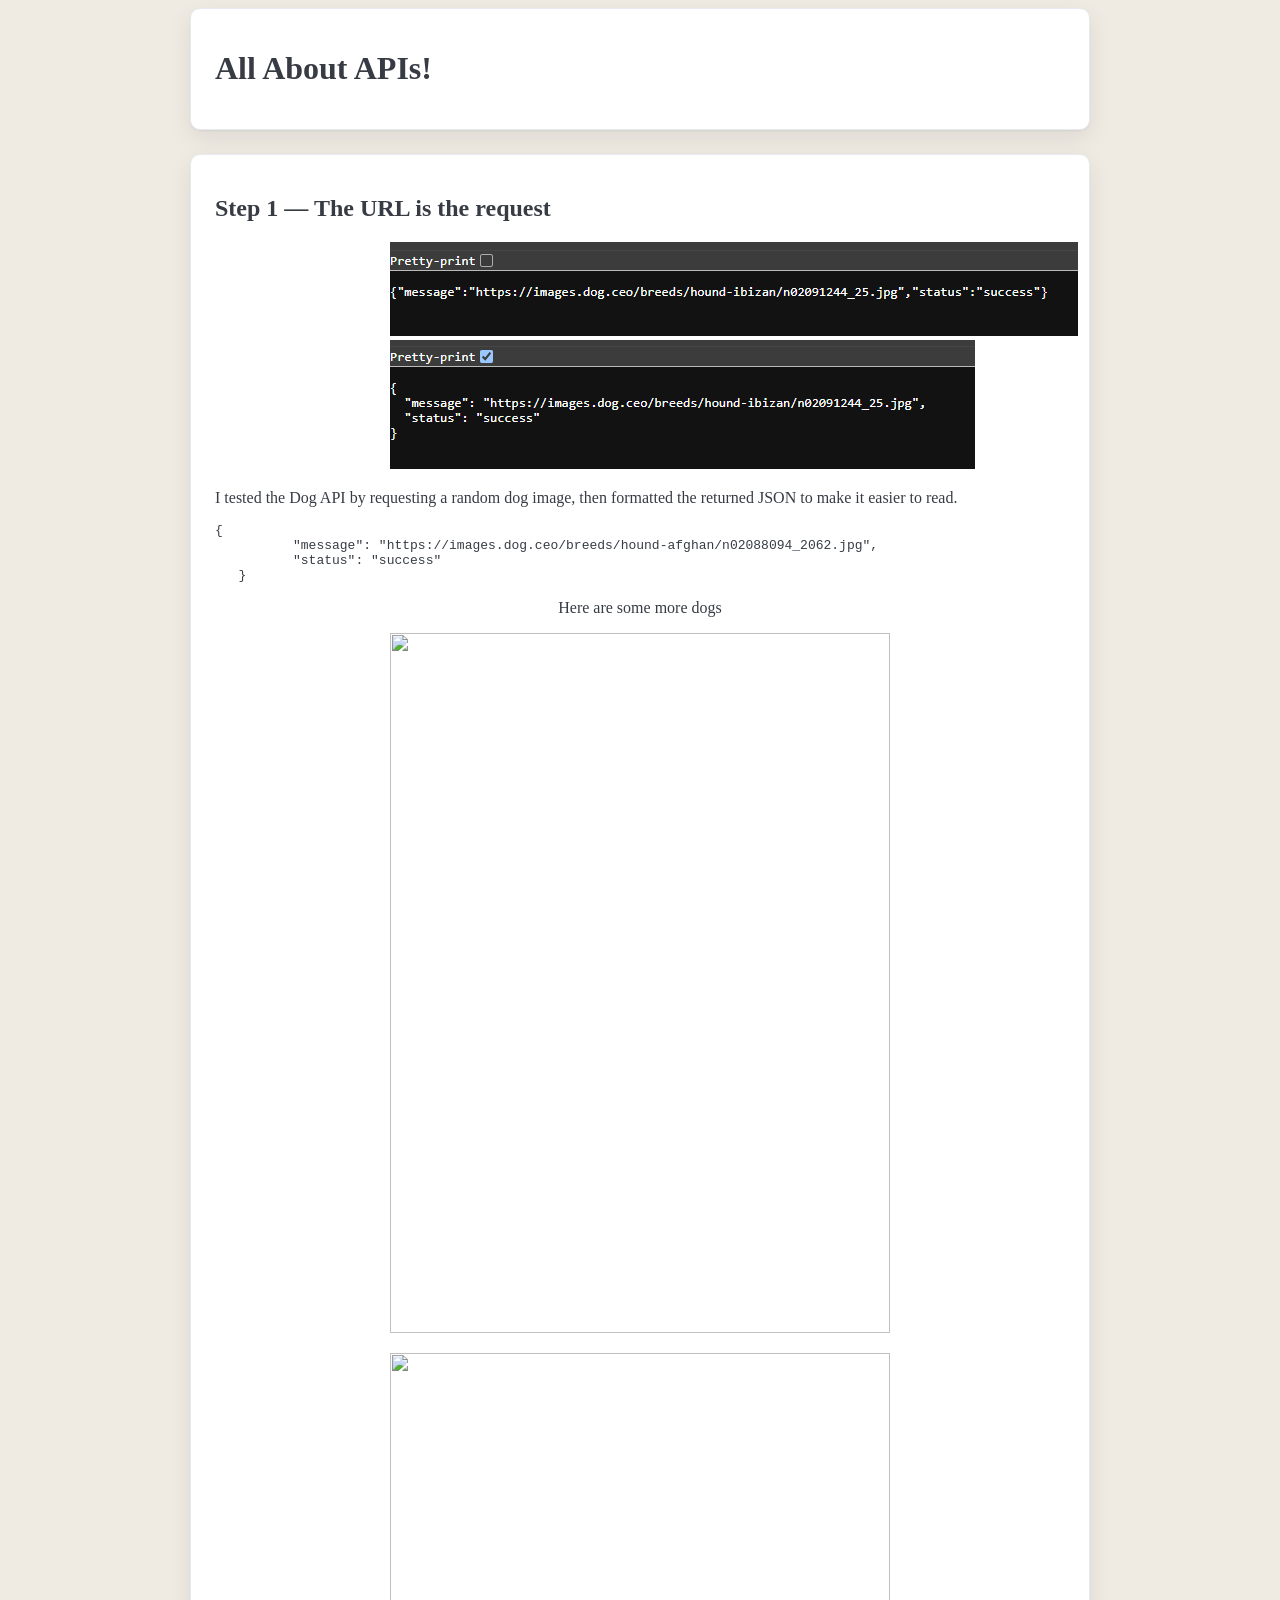
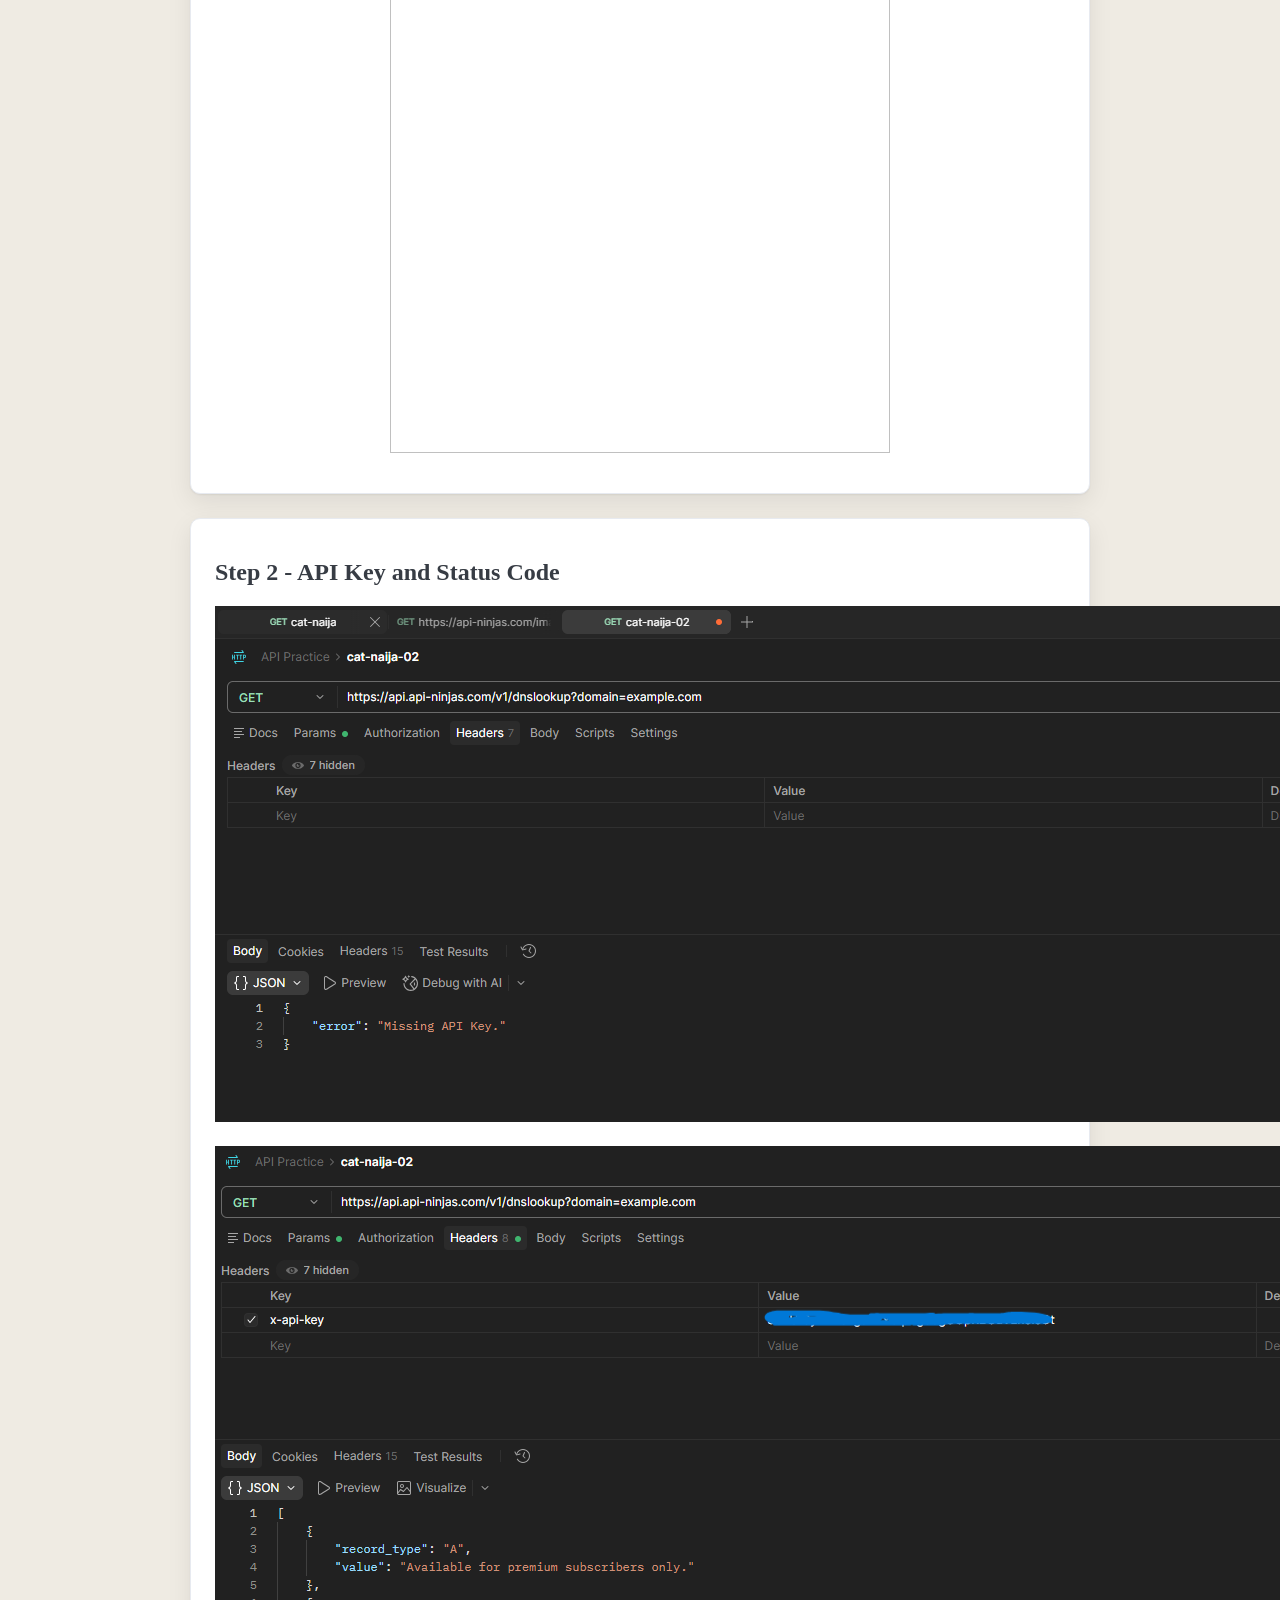
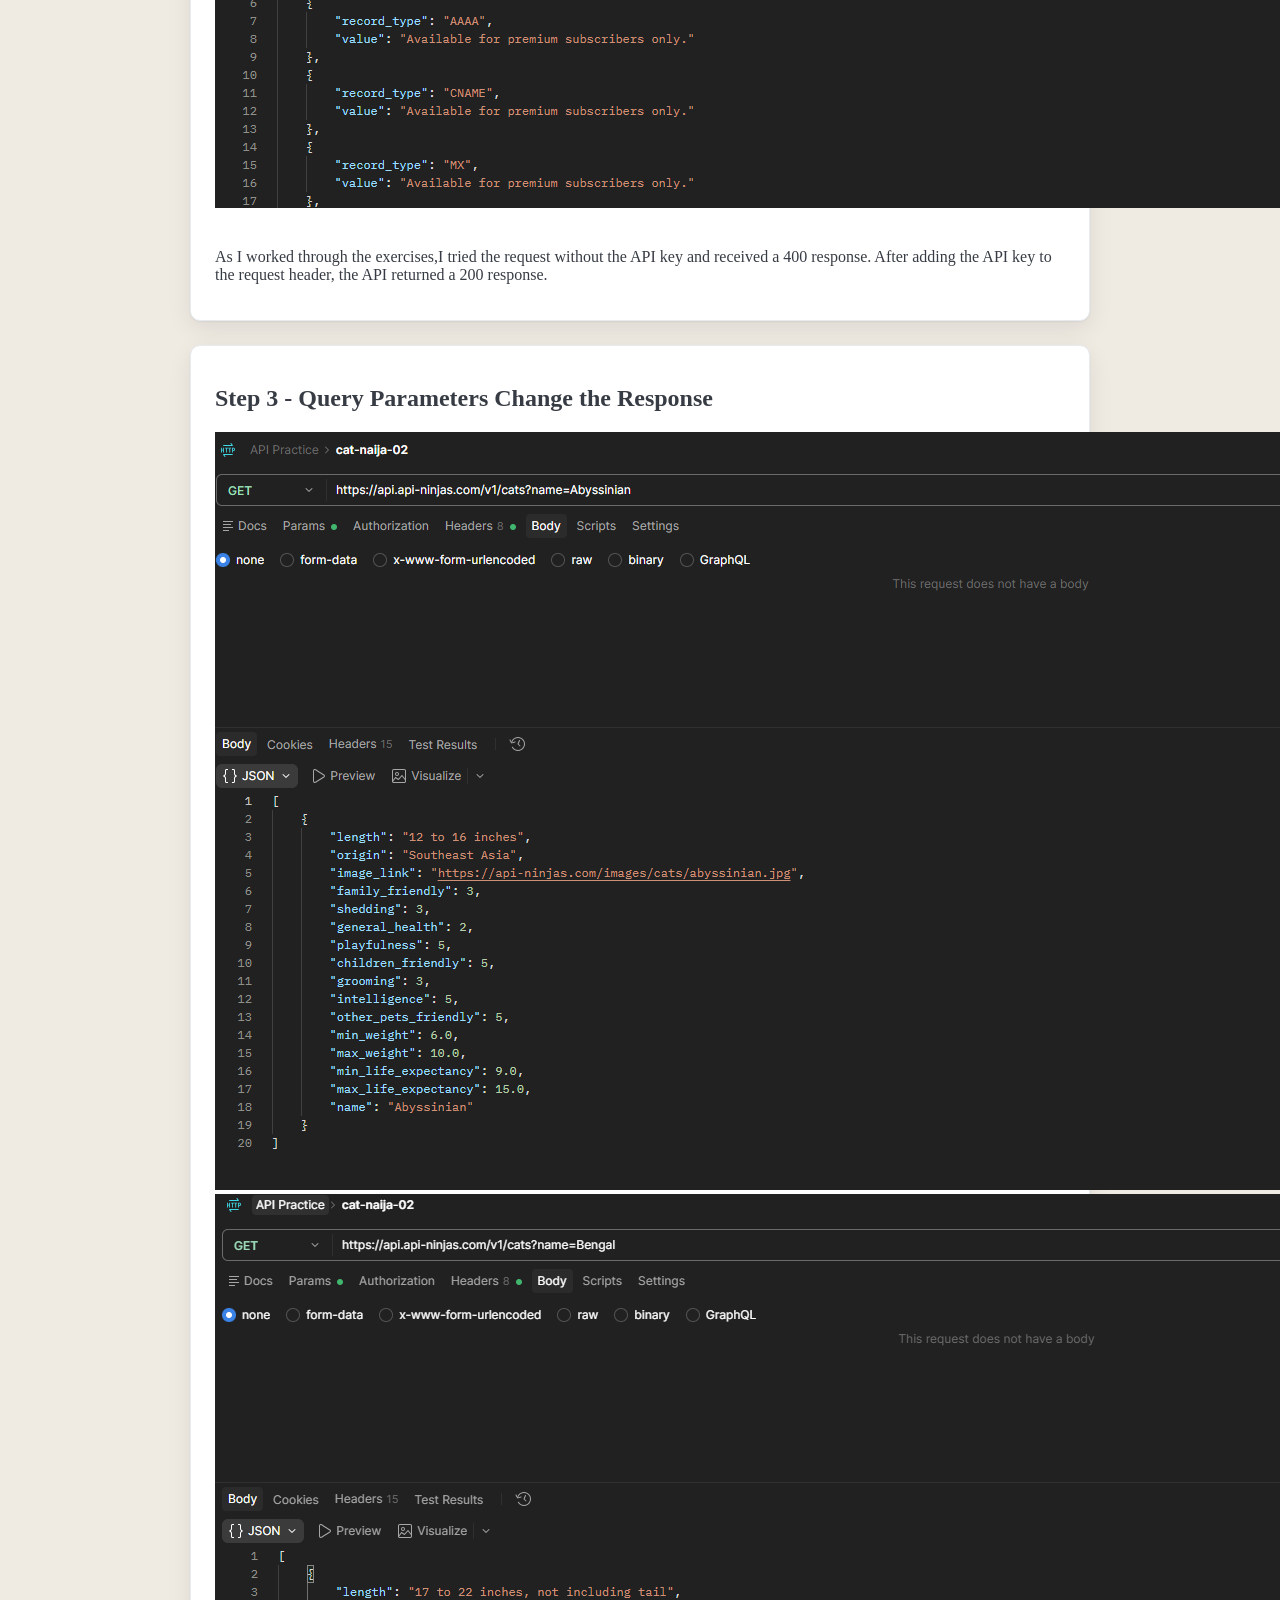
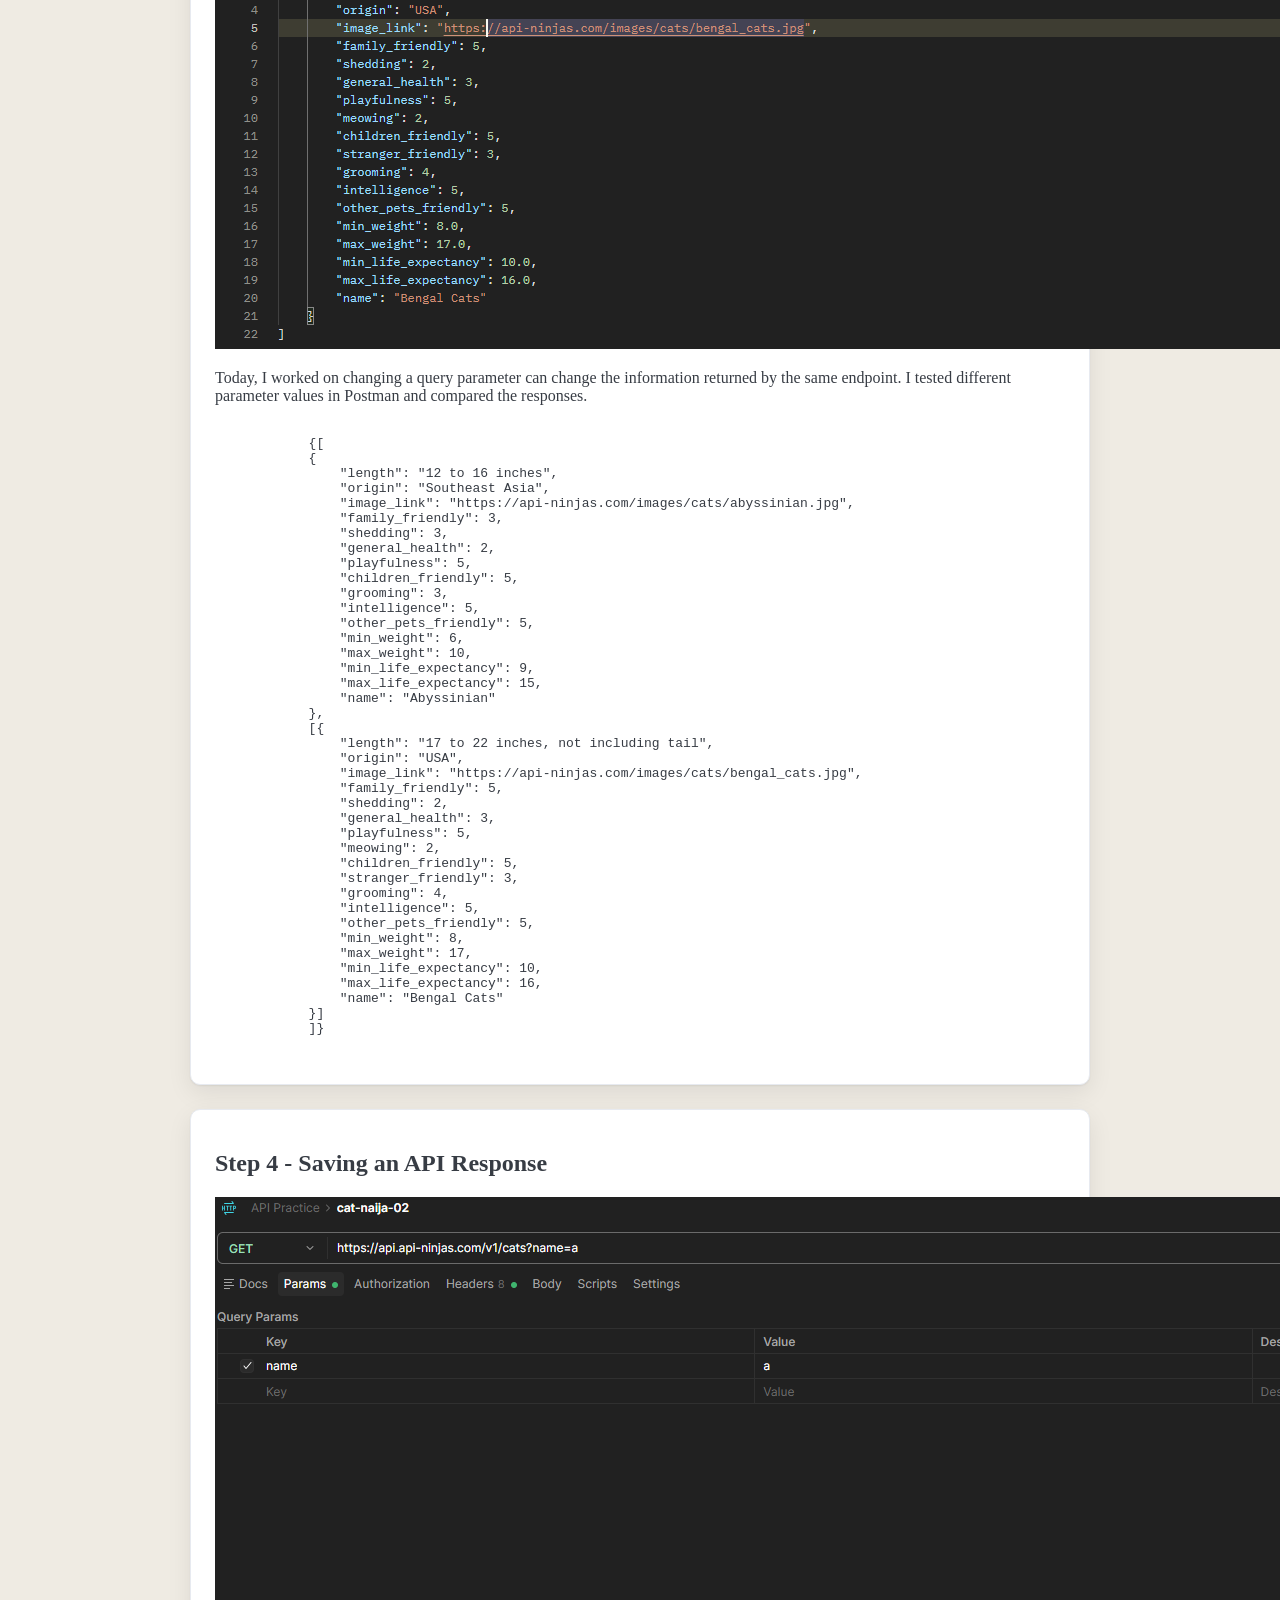
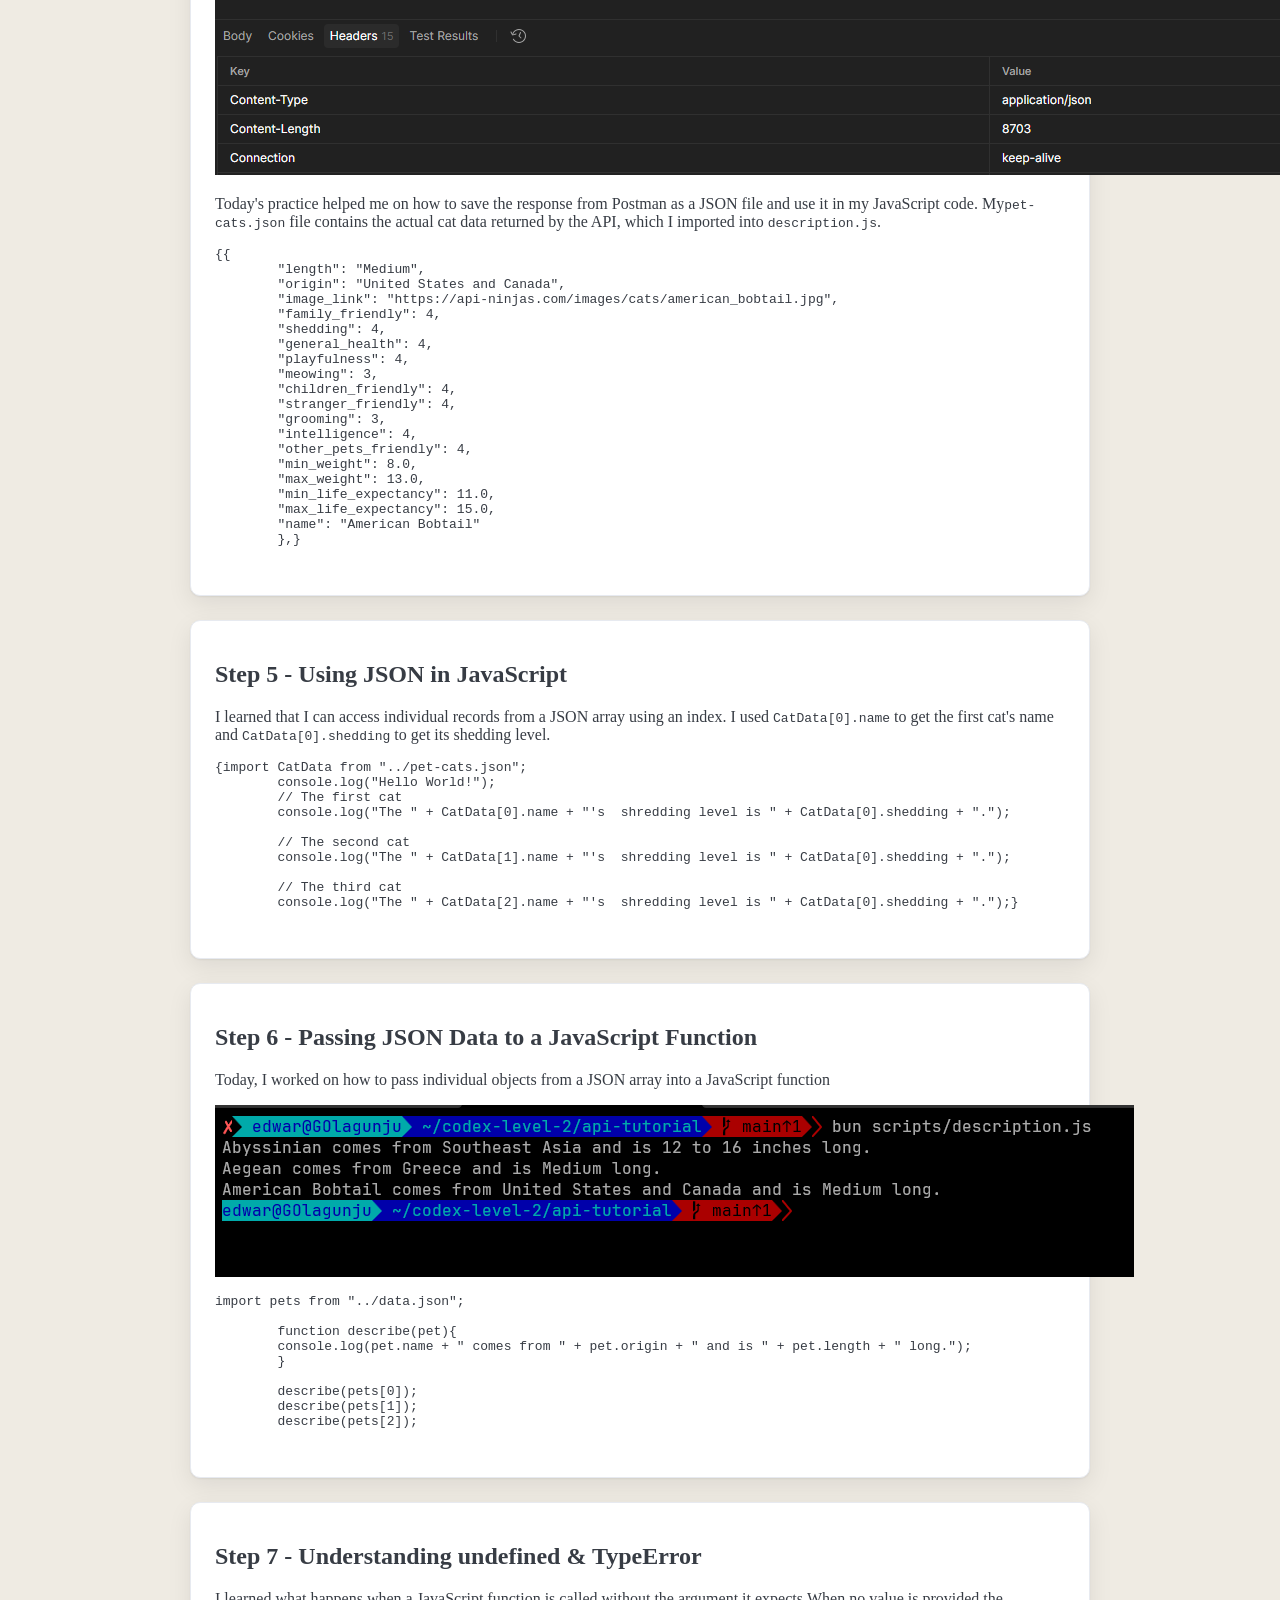
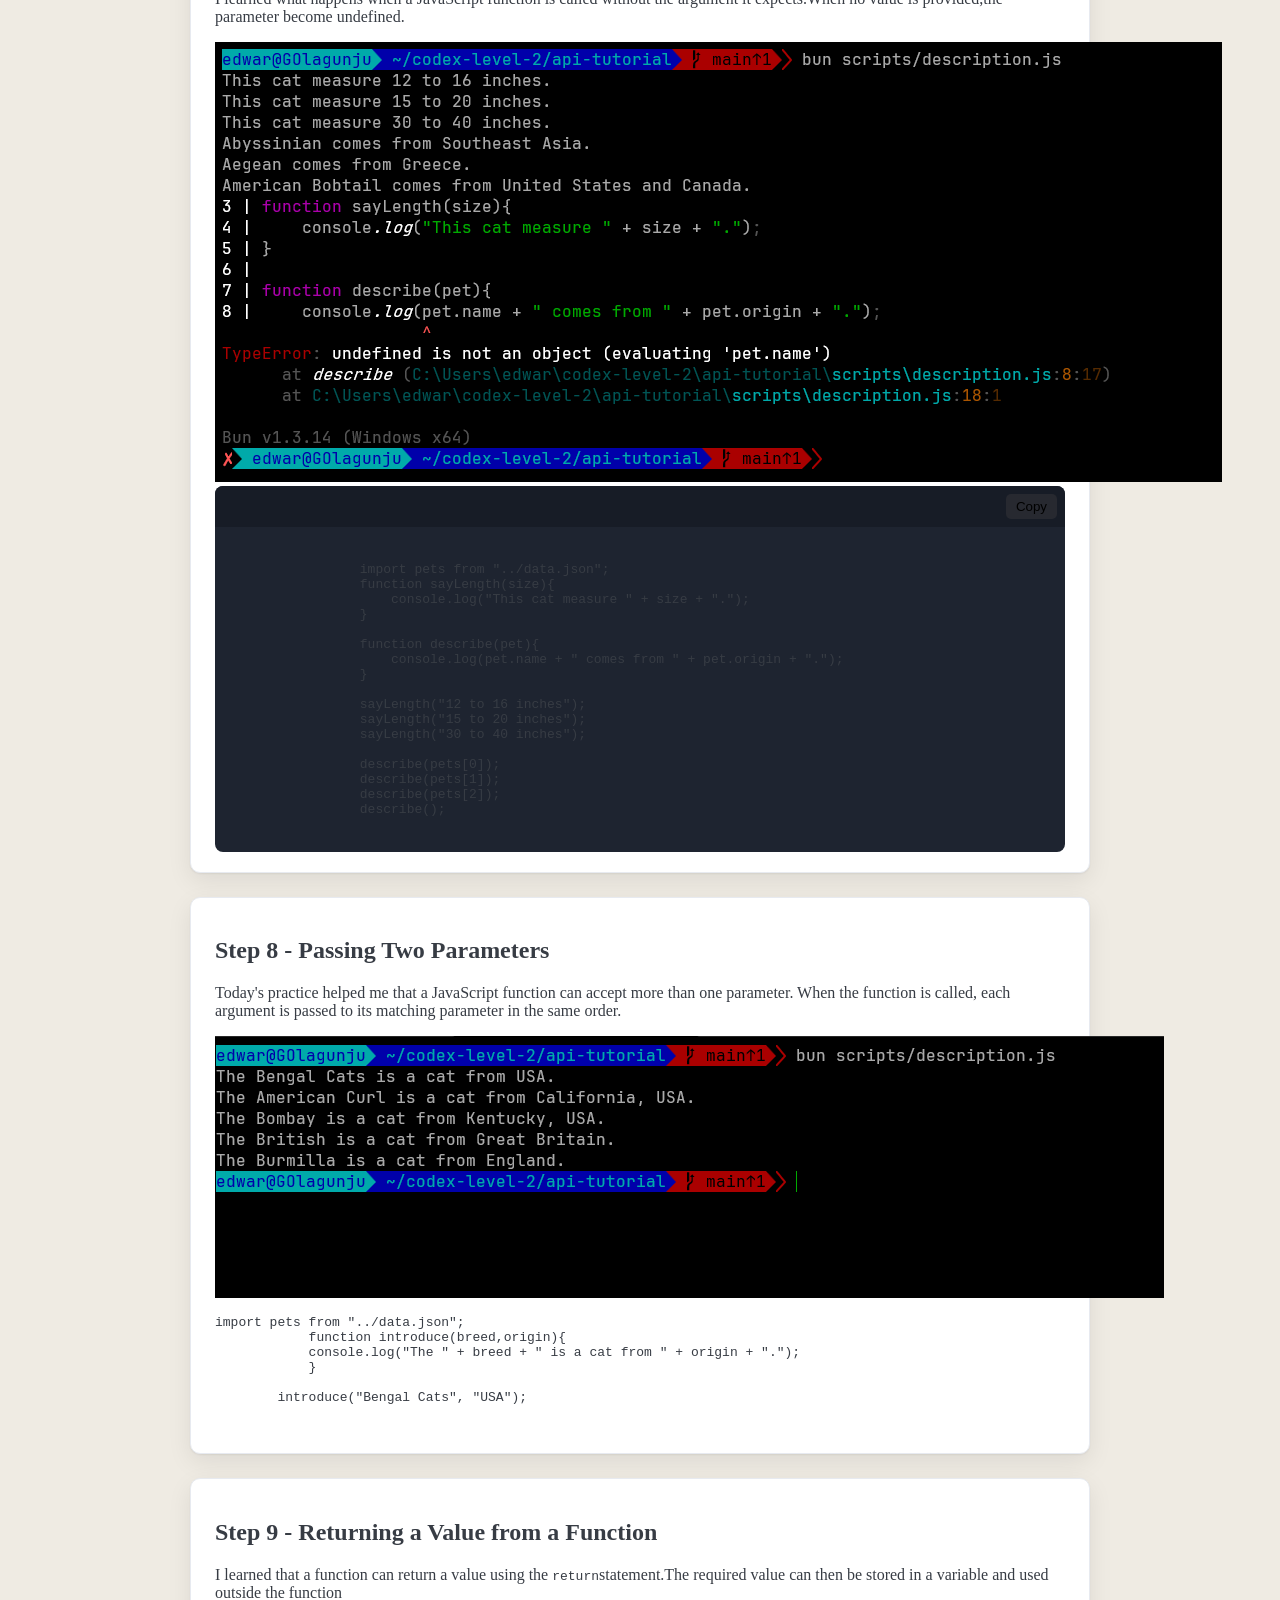
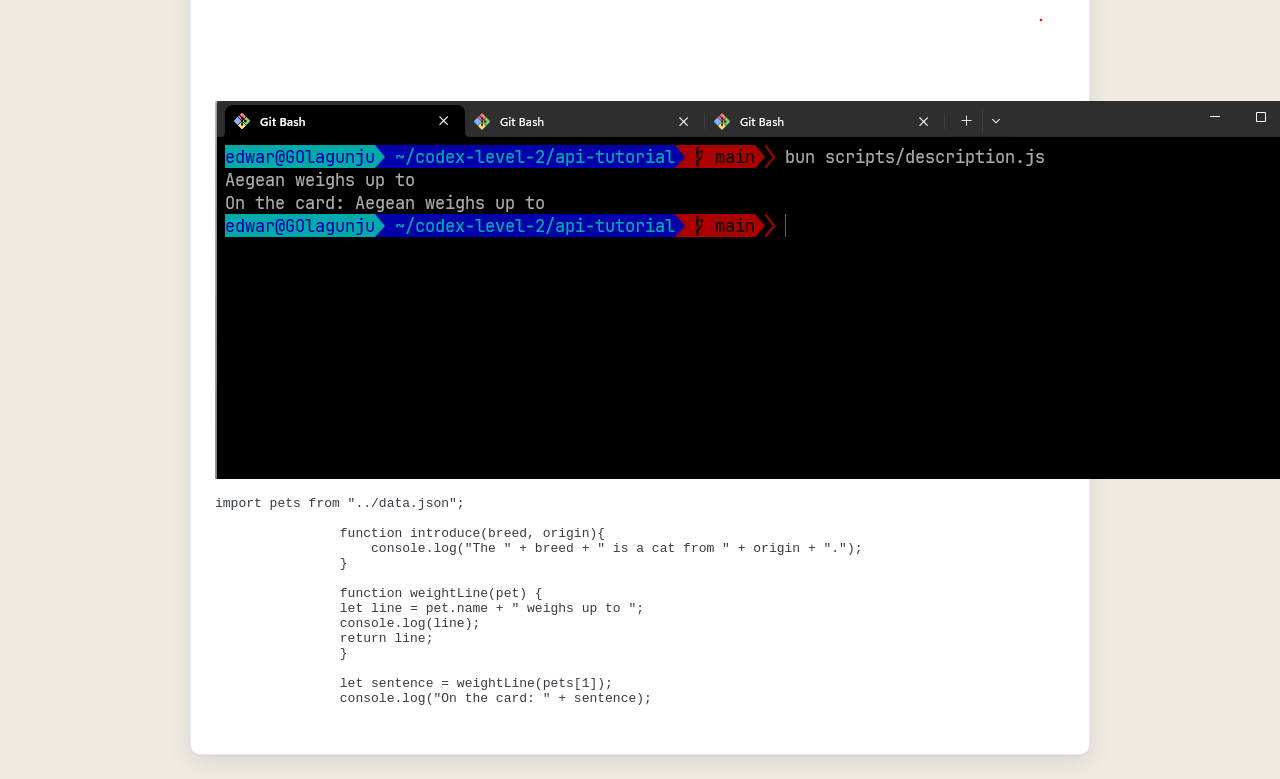
==== commit 727f557e: "more cards added closes #5" ====
--- a/index.html
+++ b/index.html
@@ -5,7 +5,7 @@
         <link rel="stylesheet" href="css/container.css">
         <link rel="stylesheet" href="css/card.css">
         <link rel="stylesheet" href="css/style.css">
-      
+        <script src="scripts.js" defer></script>
 
     </head>
     <body id="my-body">
@@ -35,10 +35,8 @@
             <img src="images/404.png" alt="404 Errors ">
             <img src="images/after-key.png" alt="API key ">
         </div>
-        <p>I tried the request without the API key and received a 400 response. After adding the API key to the request header, the API returned a 200 response.</p>
-        <pre><code>{
-    
-}</code></pre>
+        <p>As I worked through the exercises,I tried the request without the API key and received a 400 response. After adding the API key to the request header, the API returned a 200 response.</p>
+        <pre><code></code></pre>
     </section>
     
     <section class="card">
@@ -47,47 +45,49 @@
            <img src="images/Abyssinian.png" alt="Abyssinian cat">
             <img src="images/Bengal.png" alt="Bengal cat">
         </div>
-        <p>I learned that changing a query parameter can change the information returned by the same endpoint. I tested different parameter values in Postman and compared the responses.</p>
-        <pre><code>{[
-    {
-        "length": "12 to 16 inches",
-        "origin": "Southeast Asia",
-        "image_link": "https://api-ninjas.com/images/cats/abyssinian.jpg",
-        "family_friendly": 3,
-        "shedding": 3,
-        "general_health": 2,
-        "playfulness": 5,
-        "children_friendly": 5,
-        "grooming": 3,
-        "intelligence": 5,
-        "other_pets_friendly": 5,
-        "min_weight": 6,
-        "max_weight": 10,
-        "min_life_expectancy": 9,
-        "max_life_expectancy": 15,
-        "name": "Abyssinian"
-    },
-    [{
-        "length": "17 to 22 inches, not including tail",
-        "origin": "USA",
-        "image_link": "https://api-ninjas.com/images/cats/bengal_cats.jpg",
-        "family_friendly": 5,
-        "shedding": 2,
-        "general_health": 3,
-        "playfulness": 5,
-        "meowing": 2,
-        "children_friendly": 5,
-        "stranger_friendly": 3,
-        "grooming": 4,
-        "intelligence": 5,
-        "other_pets_friendly": 5,
-        "min_weight": 8,
-        "max_weight": 17,
-        "min_life_expectancy": 10,
-        "max_life_expectancy": 16,
-        "name": "Bengal Cats"
-    }]
-]}</code></pre>
+        <p>Today, I worked on changing a query parameter can change the information returned by the same endpoint. I tested different parameter values in Postman and compared the responses.</p>
+        <pre ><code>
+            {[
+            {
+                "length": "12 to 16 inches",
+                "origin": "Southeast Asia",
+                "image_link": "https://api-ninjas.com/images/cats/abyssinian.jpg",
+                "family_friendly": 3,
+                "shedding": 3,
+                "general_health": 2,
+                "playfulness": 5,
+                "children_friendly": 5,
+                "grooming": 3,
+                "intelligence": 5,
+                "other_pets_friendly": 5,
+                "min_weight": 6,
+                "max_weight": 10,
+                "min_life_expectancy": 9,
+                "max_life_expectancy": 15,
+                "name": "Abyssinian"
+            },
+            [{
+                "length": "17 to 22 inches, not including tail",
+                "origin": "USA",
+                "image_link": "https://api-ninjas.com/images/cats/bengal_cats.jpg",
+                "family_friendly": 5,
+                "shedding": 2,
+                "general_health": 3,
+                "playfulness": 5,
+                "meowing": 2,
+                "children_friendly": 5,
+                "stranger_friendly": 3,
+                "grooming": 4,
+                "intelligence": 5,
+                "other_pets_friendly": 5,
+                "min_weight": 8,
+                "max_weight": 17,
+                "min_life_expectancy": 10,
+                "max_life_expectancy": 16,
+                "name": "Bengal Cats"
+            }]
+            ]}
+    </code></pre>
     </section>
       
     <section class="card">
@@ -95,7 +95,7 @@
         <div class="api-03">
            <img src="images/response.png" alt="Cat API response ">
         </div>
-        <p>I learned how to save the response from Postman as a JSON file and use it in my JavaScript code. My<code>pet-cats.json</code> file contains
+        <p>Today's practice helped me on  how to save the response from Postman as a JSON file and use it in my JavaScript code. My<code>pet-cats.json</code> file contains
         the actual cat data returned by the API, which I imported into
         <code>description.js</code>.</p>
     <pre><code>{{
@@ -117,7 +117,8 @@
         "min_life_expectancy": 11.0,
         "max_life_expectancy": 15.0,
         "name": "American Bobtail"
-    },}</code></pre>
+        },}
+     </code></pre>
     </section>  
     
 <section class="card">
@@ -137,10 +138,10 @@
         console.log("The " + CatData[2].name + "'s  shredding level is " + CatData[0].shedding + ".");}
 
 </code></pre>
-
+</section>
 <section class="card">
     <h2>Step 6 - Passing JSON Data to a JavaScript Function</h2>
-    <p>I learned how to pass individual objects from a JSON array into a JavaScript function</p>
+    <p>Today, I worked on how to pass individual objects from a JSON array into a JavaScript function</p>
     <div class="api-04">
            <img src="images/api-6.png" alt="Js function">
         </div>
@@ -161,41 +162,74 @@
         <div>
             <img src="images/undefined.png" alt="Undefined Error">
         </div>
-            <pre><code>import pets from "../data.json";
-        function sayLength(size){
-            console.log("This cat measure " + size + ".");
-        }
-
-        function describe(pet){
-            console.log(pet.name + " comes from " + pet.origin + ".");
-        }
-
-        sayLength("12 to 16 inches");
-        sayLength("15 to 20 inches");
-        sayLength("30 to 40 inches");
-
-        describe(pets[0]);
-        describe(pets[1]);
-        describe(pets[2]);
-        describe();
-           </code></pre>
-             </section>
+          
+    <div class="code-container">
+        <div class="code-toolbar">
+            <button class="copy-btn" type="button">Copy</button>
+            <!-- <button class="expand-btn" type="button">Expand</button> -->
+            <!-- <button class="edit-btn" type="button">Edit</button> -->
+        </div>
+            <pre><code>
+                import pets from "../data.json";
+                function sayLength(size){
+                    console.log("This cat measure " + size + ".");
+                }
+
+                function describe(pet){
+                    console.log(pet.name + " comes from " + pet.origin + ".");
+                }
+
+                sayLength("12 to 16 inches");
+                sayLength("15 to 20 inches");
+                sayLength("30 to 40 inches");
+
+                describe(pets[0]);
+                describe(pets[1]);
+                describe(pets[2]);
+                describe();
+             </code></pre>
+          </div>
+        </section>
 
     <section class="card">
         <h2>Step 8 - Passing Two Parameters </h2>
-        <p>I learned that a JavaScript function can accept more than one parameter. When the function is called, each argument is passed to its matching parameter in the same order.</p>
+        <p>Today's practice helped me that a JavaScript function can accept more than one parameter. When the function is called, each argument is passed to its matching parameter in the same order.</p>
         <div>
             <img src="images/par2.png" alt="Declare two parameters">
-            </div>
+        </div>
             <pre><code>import pets from "../data.json";
             function introduce(breed,origin){
             console.log("The " + breed + " is a cat from " + origin + ".");
             }
 
         introduce("Bengal Cats", "USA");
+        </code></pre>
+        </section>
+            
+        <section class="card">
+            <h2>Step 9 - Returning a Value from a Function</h2>
+            <p>I learned that a function can return a value using the <code>return</code>statement.The required value can then be stored in 
+                a variable and used outside the function</p>
+            <div>
+                <img id="card-9"  src="images/class-9.png" alt="return a value from function">
+            </div>
+                <pre><code>import pets from "../data.json";
+
+                function introduce(breed, origin){
+                    console.log("The " + breed + " is a cat from " + origin + ".");
+                }
+
+                function weightLine(pet) {
+                let line = pet.name + " weighs up to ";
+                console.log(line);
+                return line;
+                }
+
+                let sentence = weightLine(pets[1]);
+                console.log("On the card: " + sentence);
             </code></pre>
-          </section>
-    </section>
+        </section>
    </main>
+    <script></script>
     </body>
 </html>
--- a/css/style.css
+++ b/css/style.css
@@ -1,8 +1,7 @@
 #my-body {
   background-color: rgb(239, 235, 227);
- 
+
 }
-
 
 .img-id {
   display: block;
@@ -30,17 +29,42 @@
   margin-bottom: 20px;
 }
 
+.code-container {
+    position: relative;
+    background-color: #1e2430;
+    border-radius: 8px;
+    overflow: hidden;
+}
+
+.code-toolbar {
+    display: flex;
+    justify-content: flex-end;
+    gap: 8px;
+    padding: 8px;
+    background-color: #171c26;
+}
+
+.code-toolbar button {
+    padding: 5px 10px;
+    border: none;
+    border-radius: 5px;
+    cursor: pointer;
+   
+}
+
+.code-container pre {
+    margin: 0;
+    padding: 20px;
+    overflow-x: auto;
+}
+
+.code-container code {
+    white-space: pre;
+}
+
+.copy-btn {
+  background-color: #272930;
+}
 
 
 
-
-
-
-
-/* .card{
-  /* background-color:rgb(16, 46, 34); */
-  /* color: #f5f5f5; }*/
-  
-
-
-
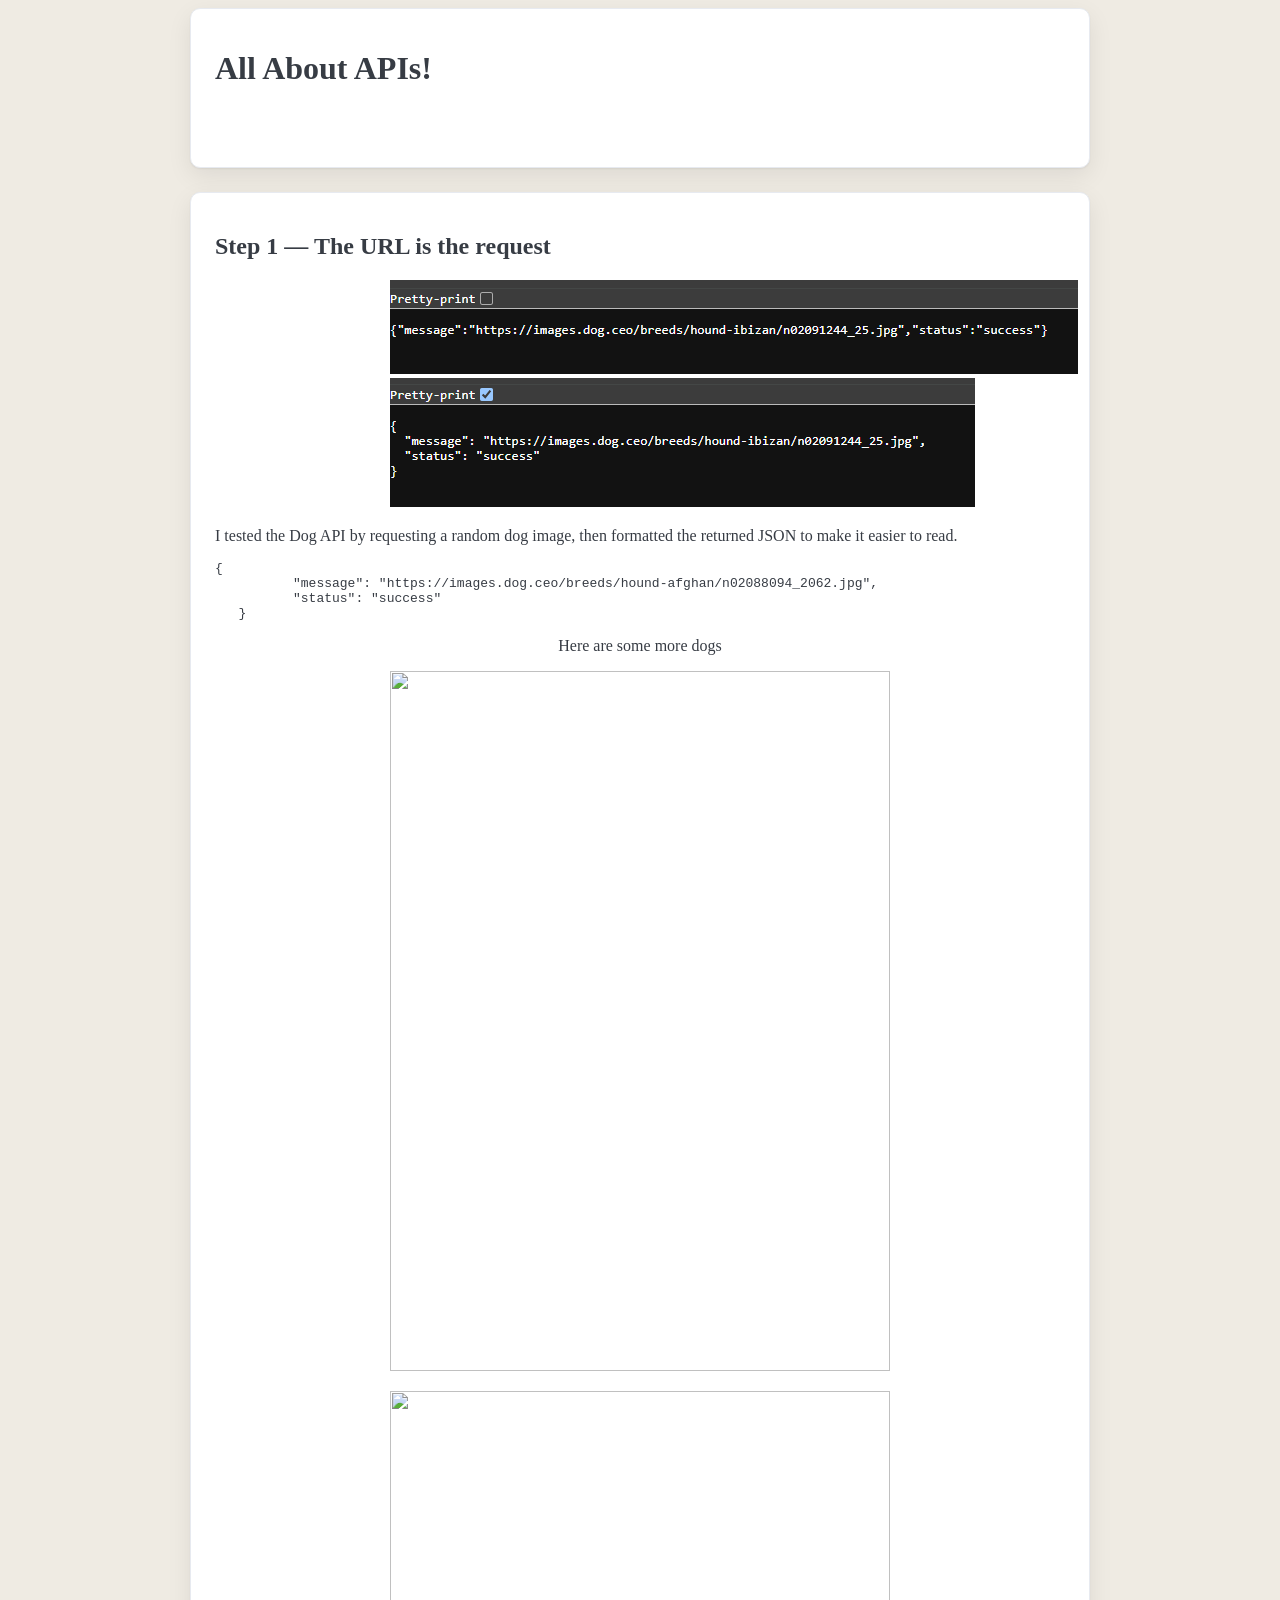
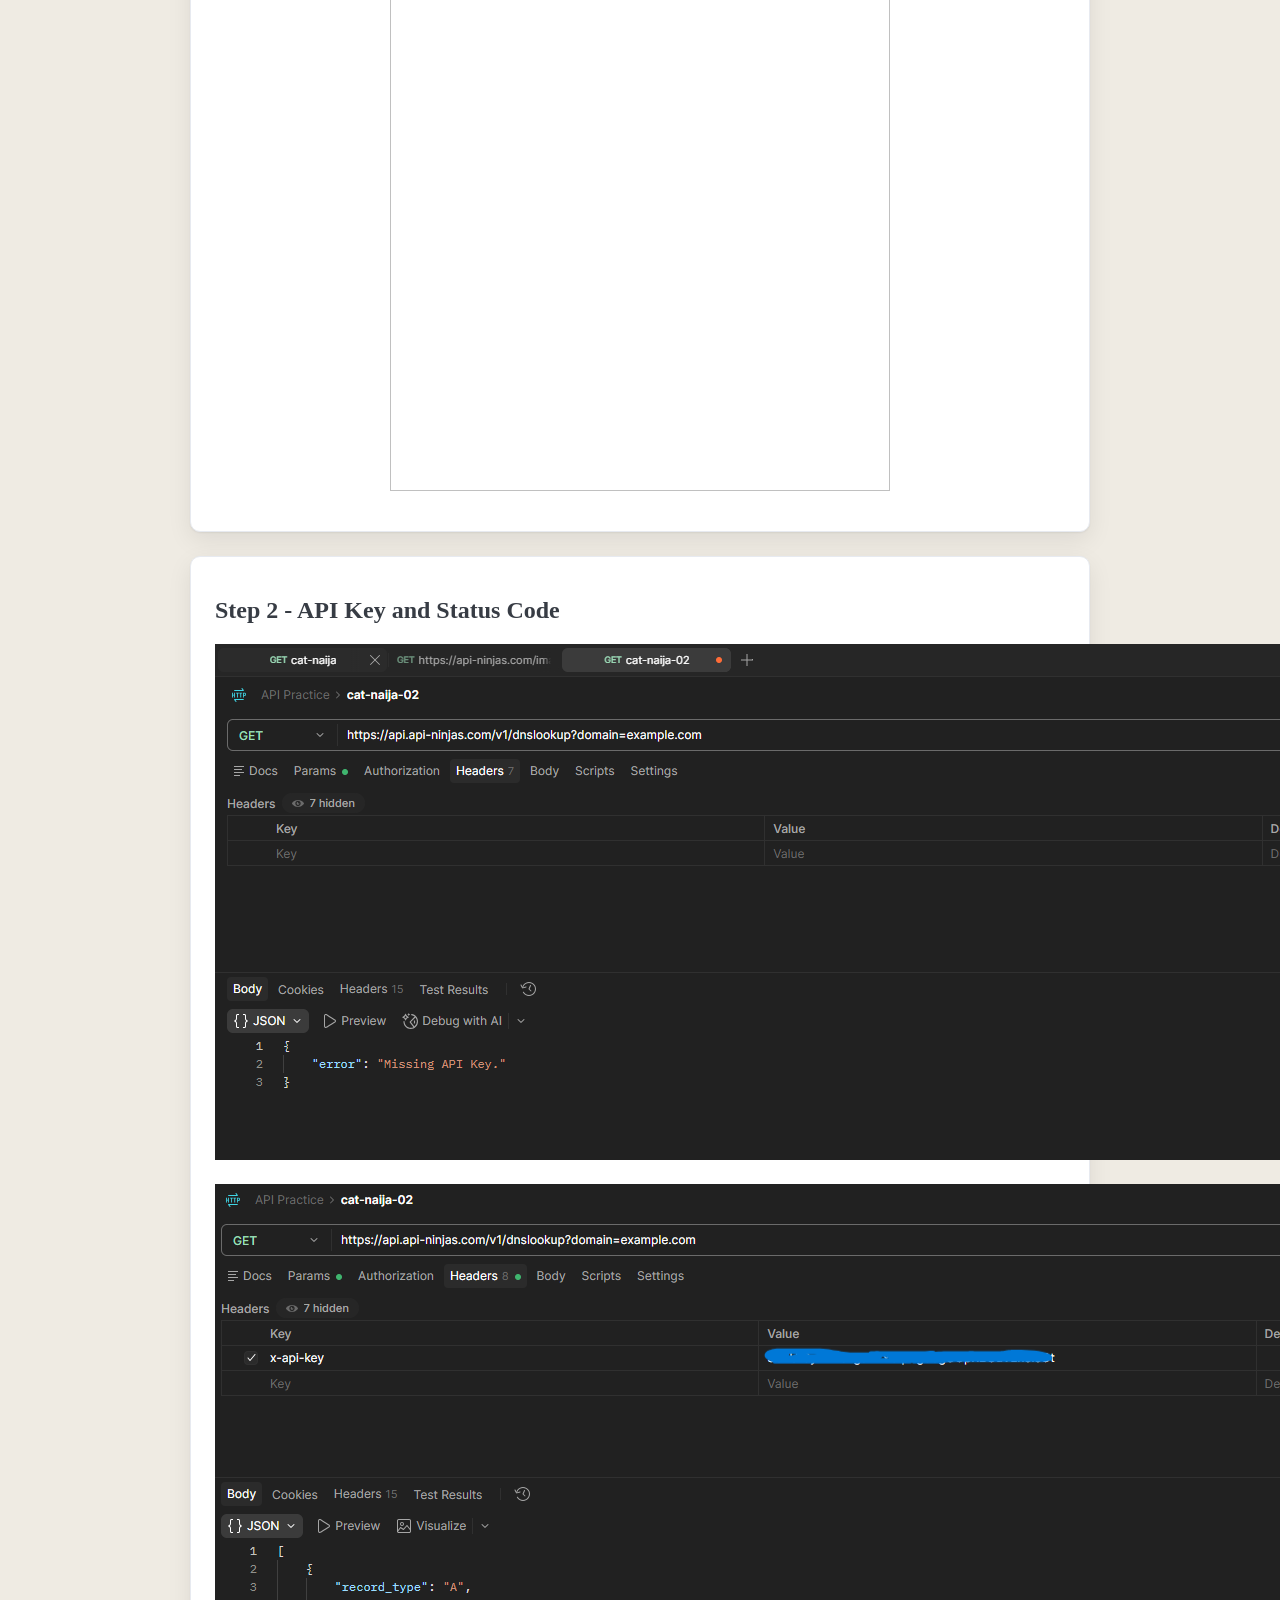
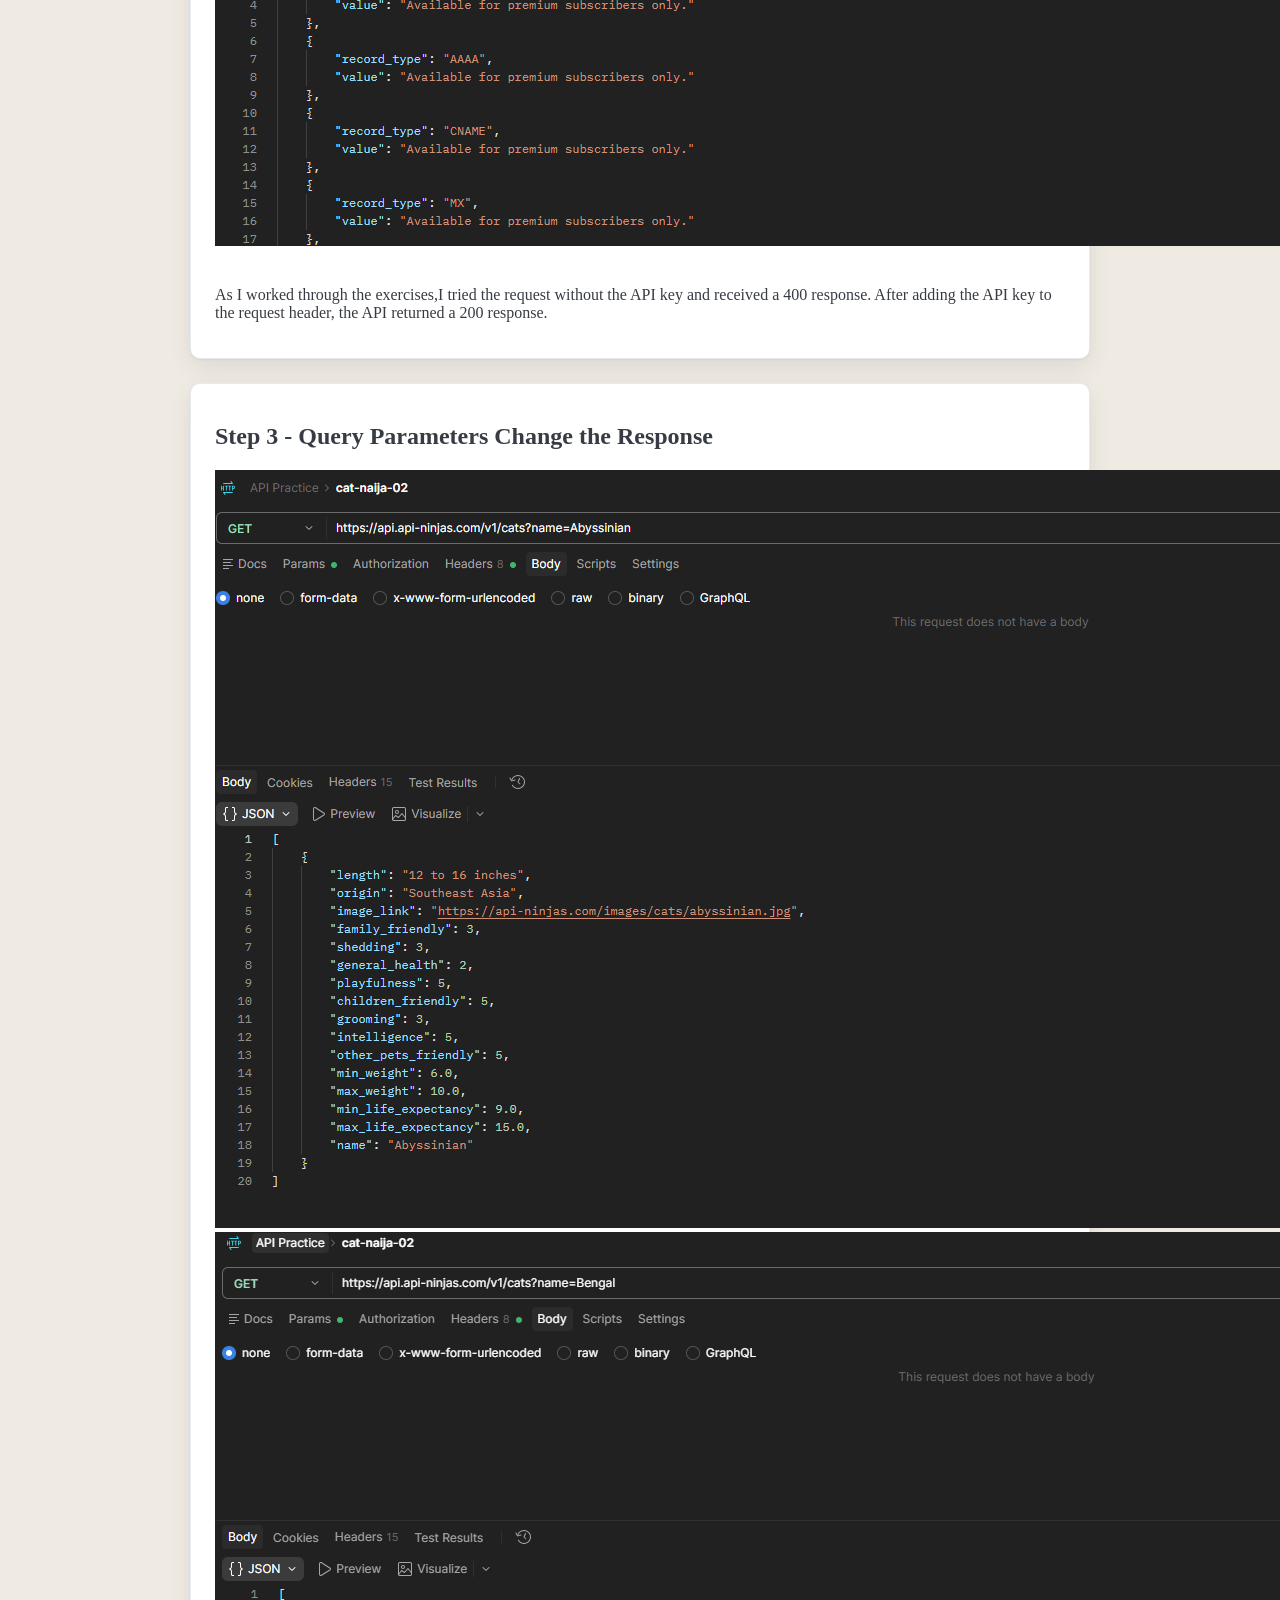
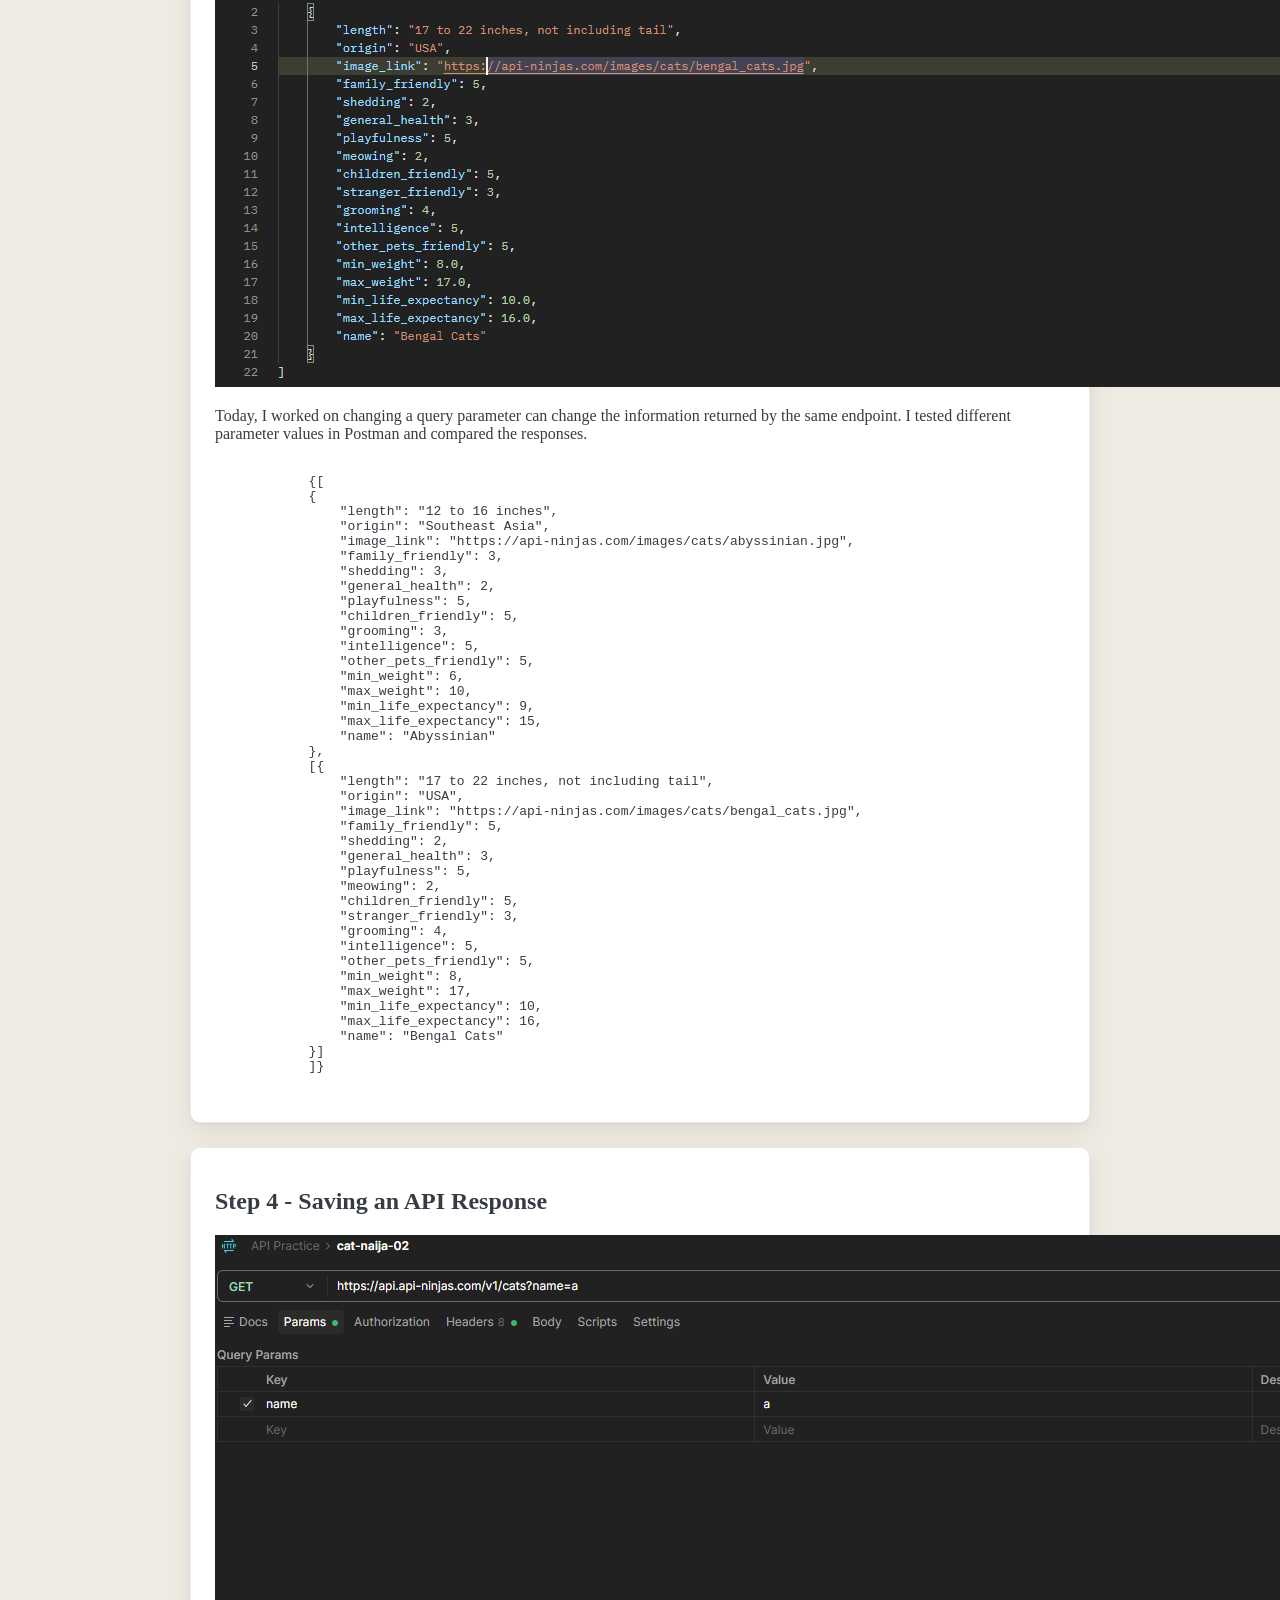
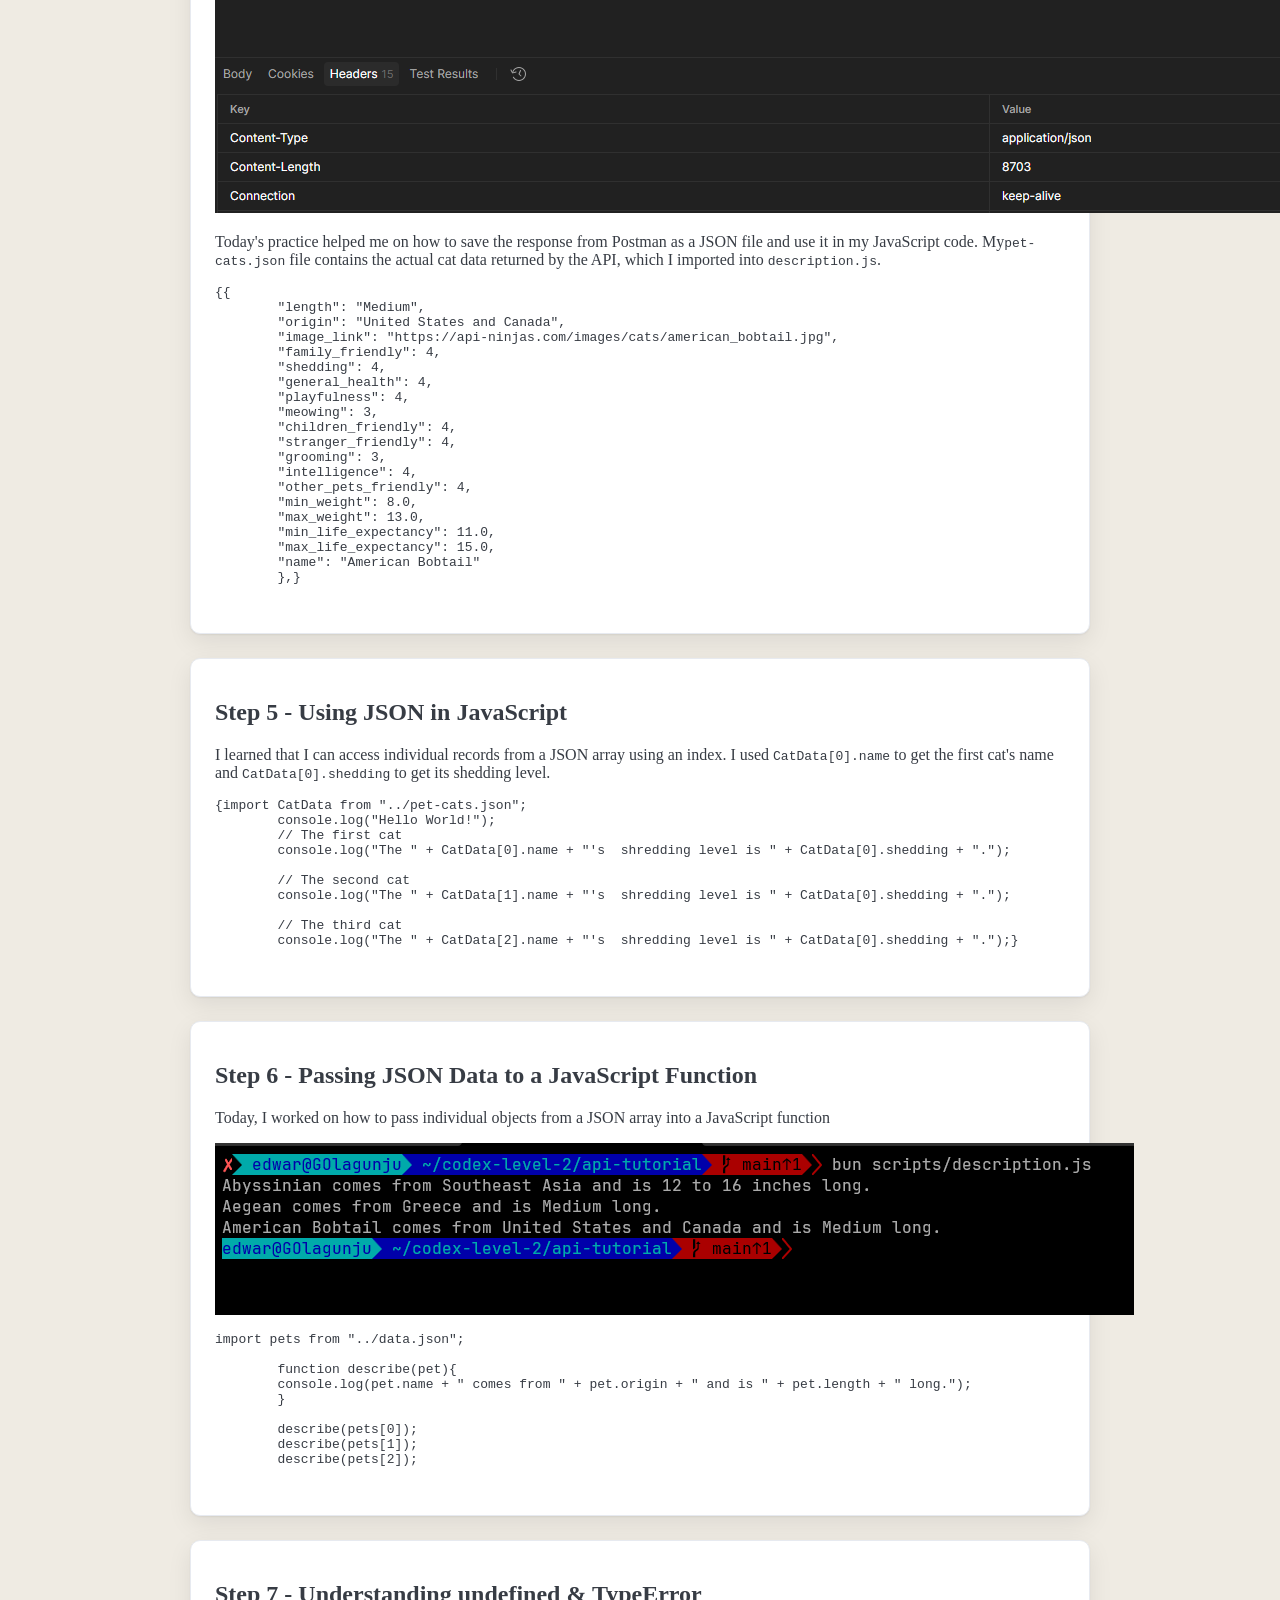
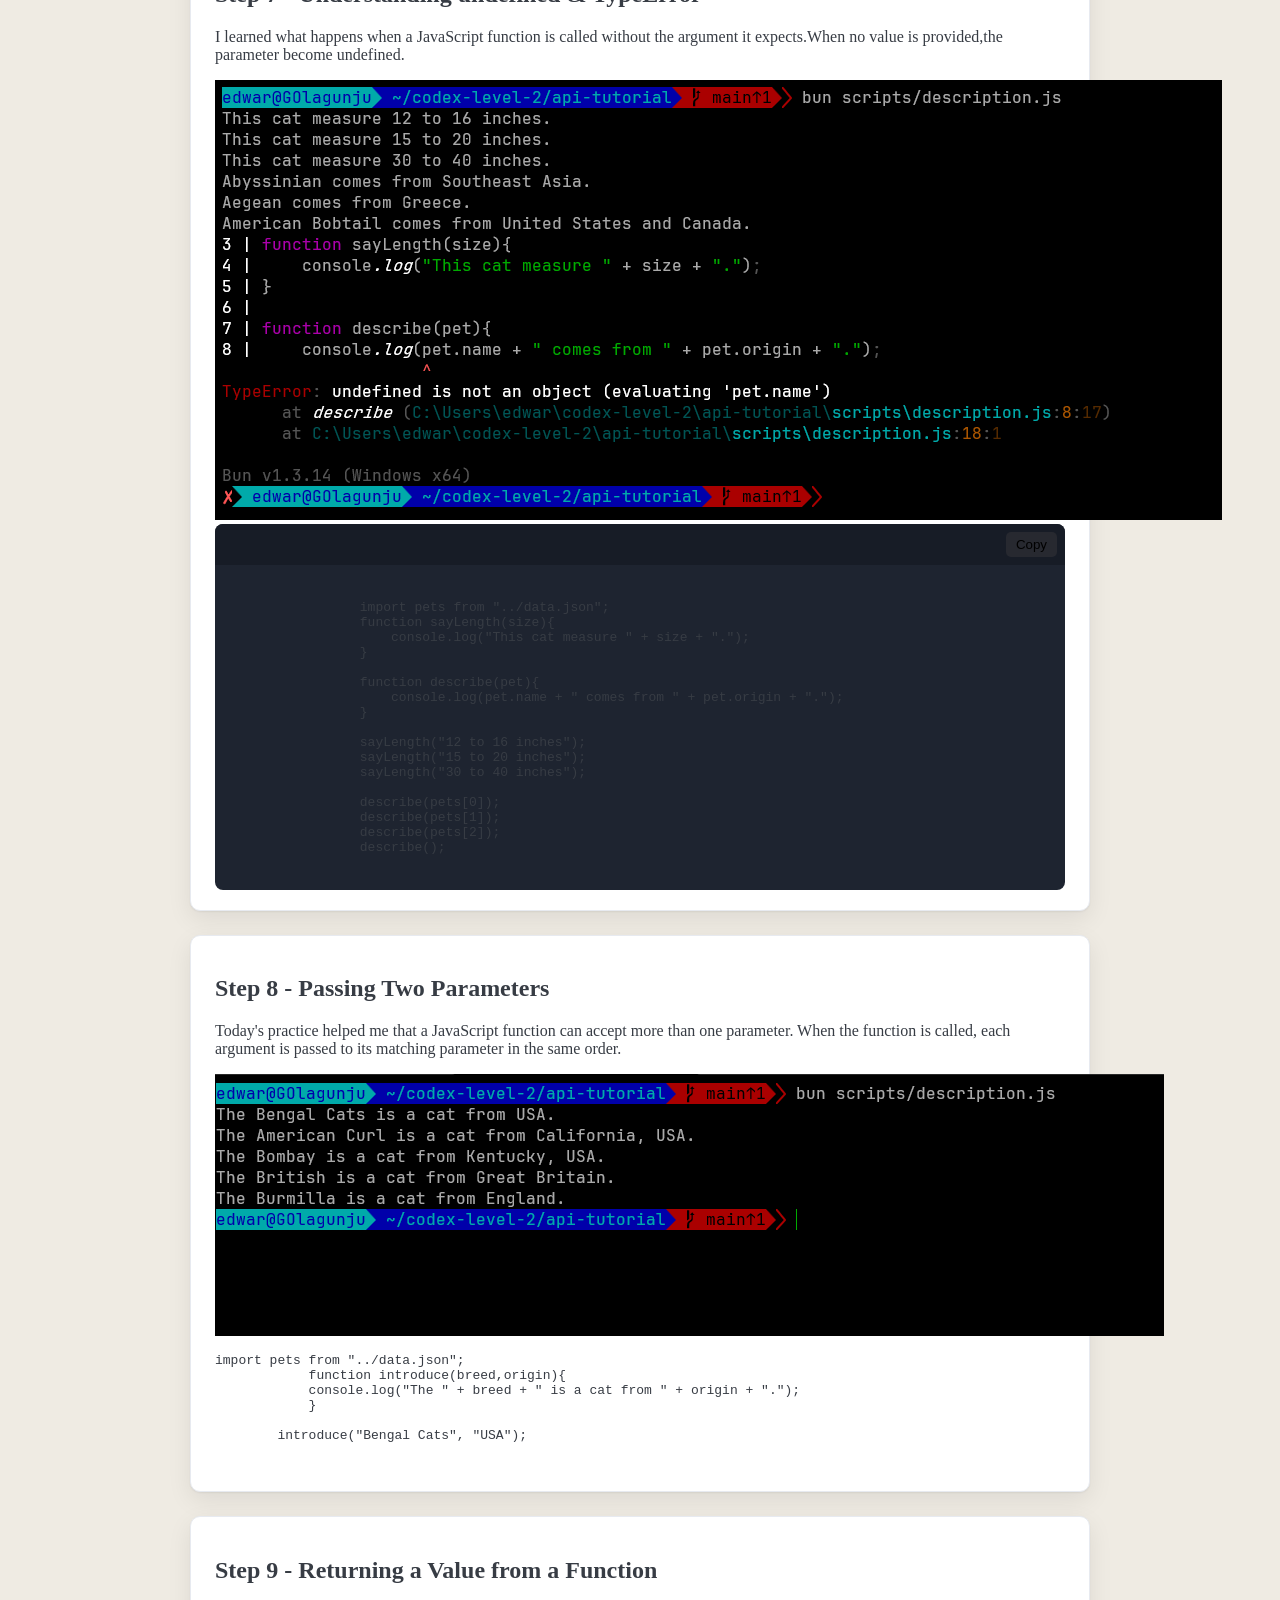
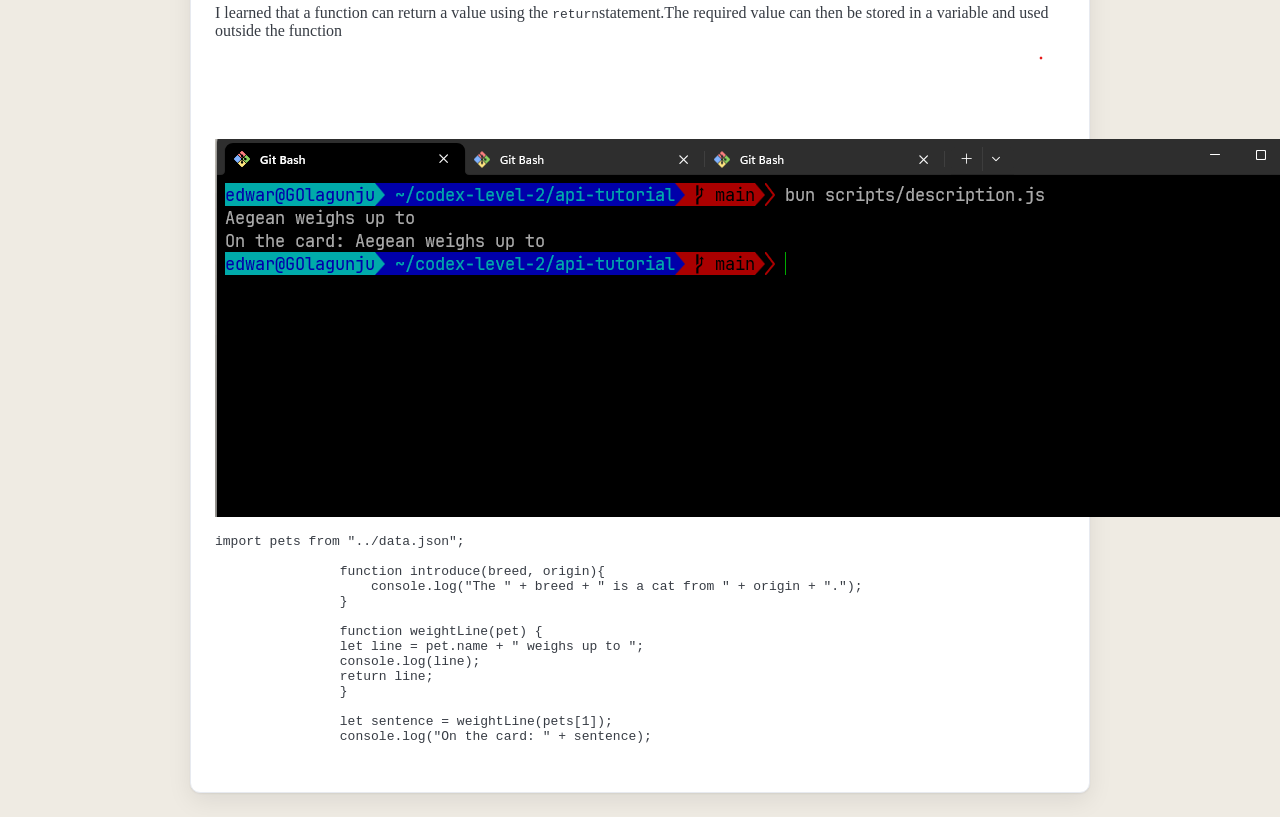
==== commit e7df4aab: "day-4 link created" ====
--- a/index.html
+++ b/index.html
@@ -12,6 +12,7 @@
        <main class="container">
          <div class="card">
             <h1> All About APIs!</h1>
+            <a href="day-4.html" class="day-class">Day 4</a>
          </div>
        <section class="card">
          <h2>Step 1 — The URL is the request</h2>
--- a/css/style.css
+++ b/css/style.css
@@ -67,4 +67,12 @@
 }
 
 
+.day-class{
 
+    display: inline-block;
+    padding: 10px 20px;
+    /* text-decoration: none; */
+    border-radius: 6px;
+    /* background-color: #242121; */
+    color: white;
+}
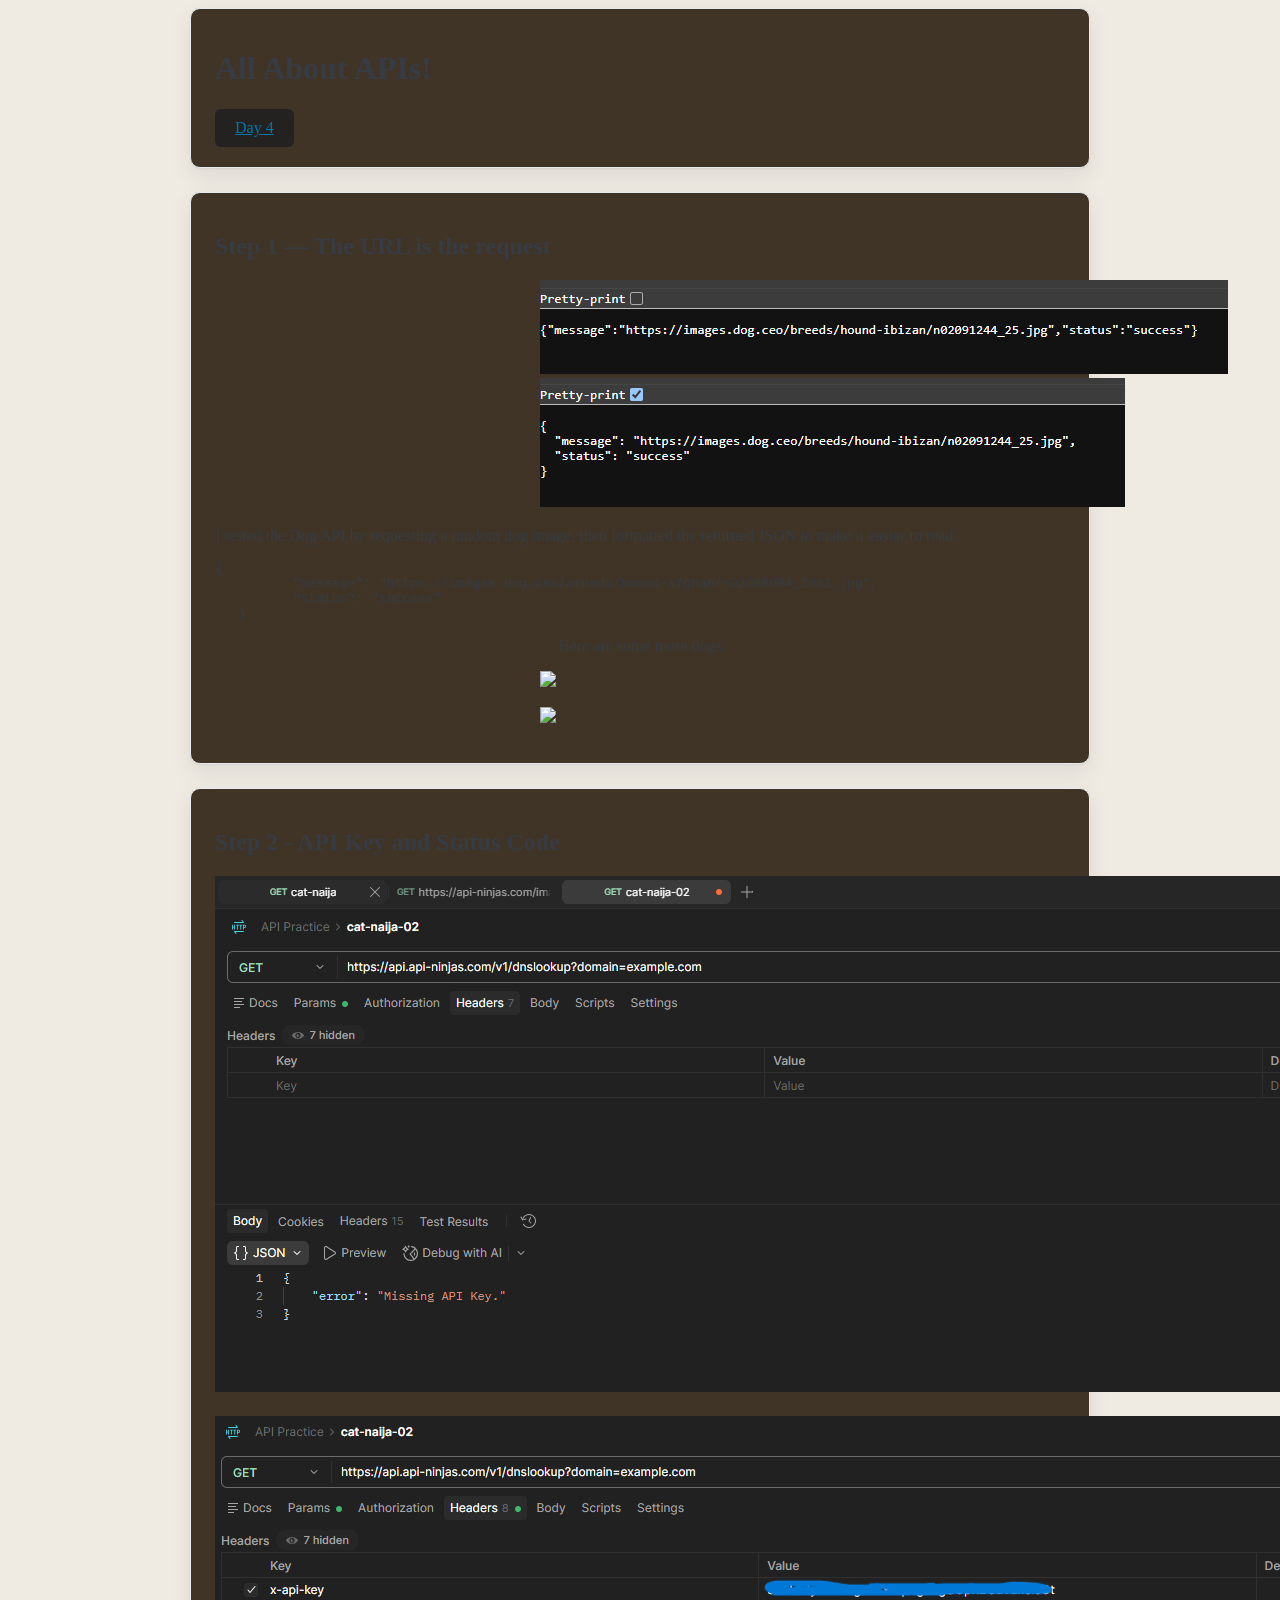
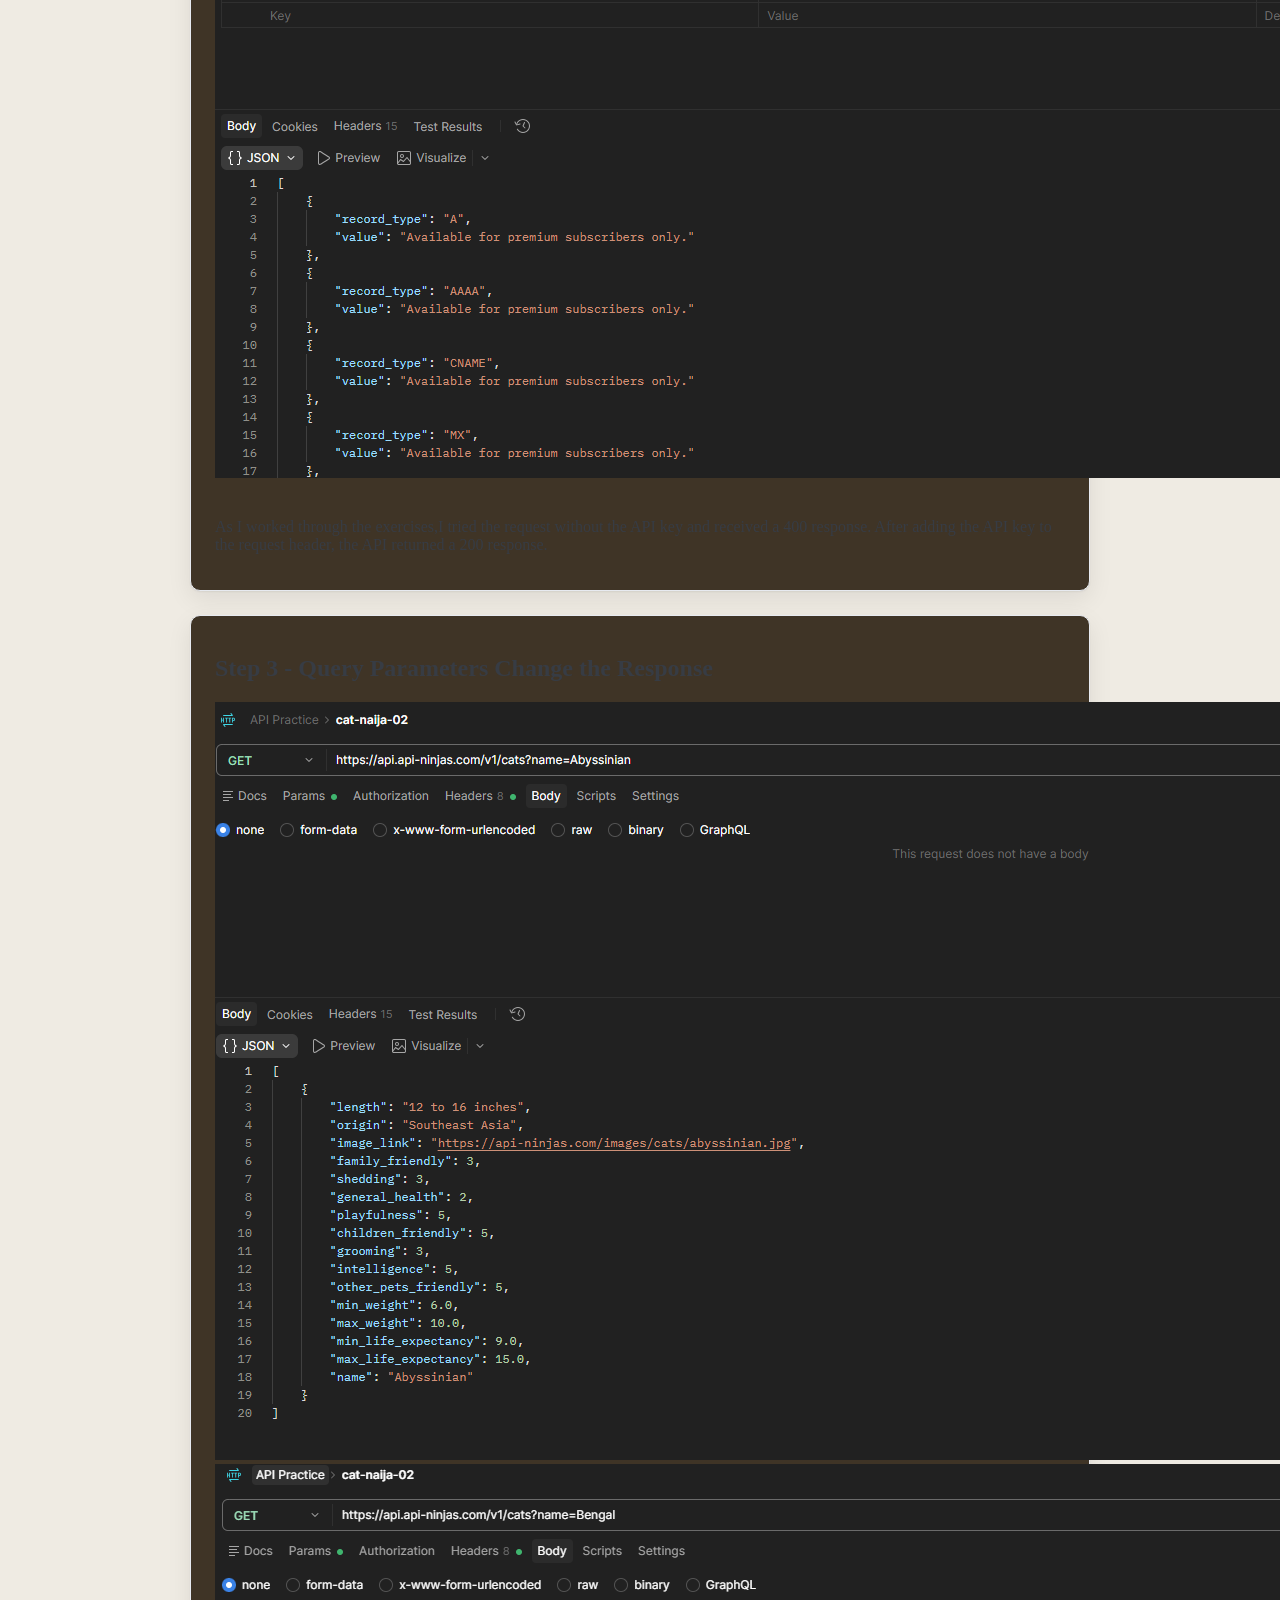
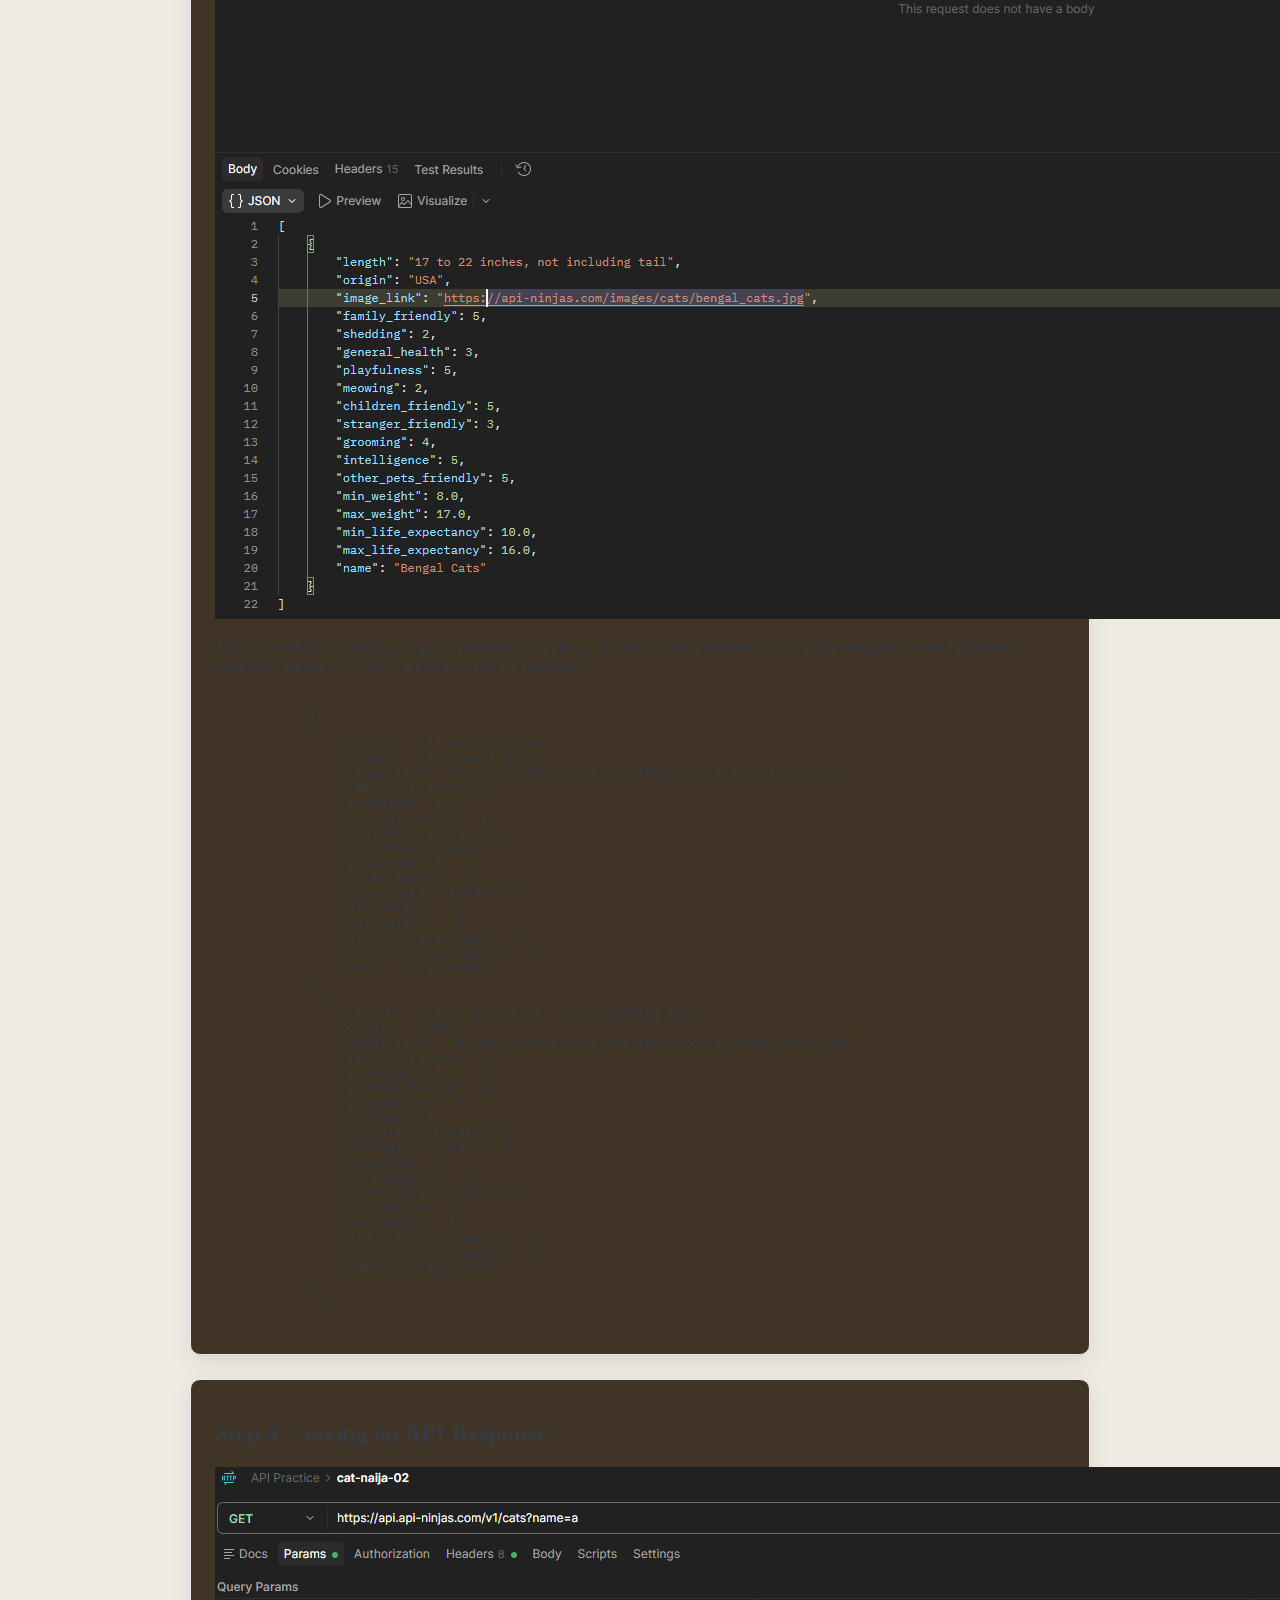
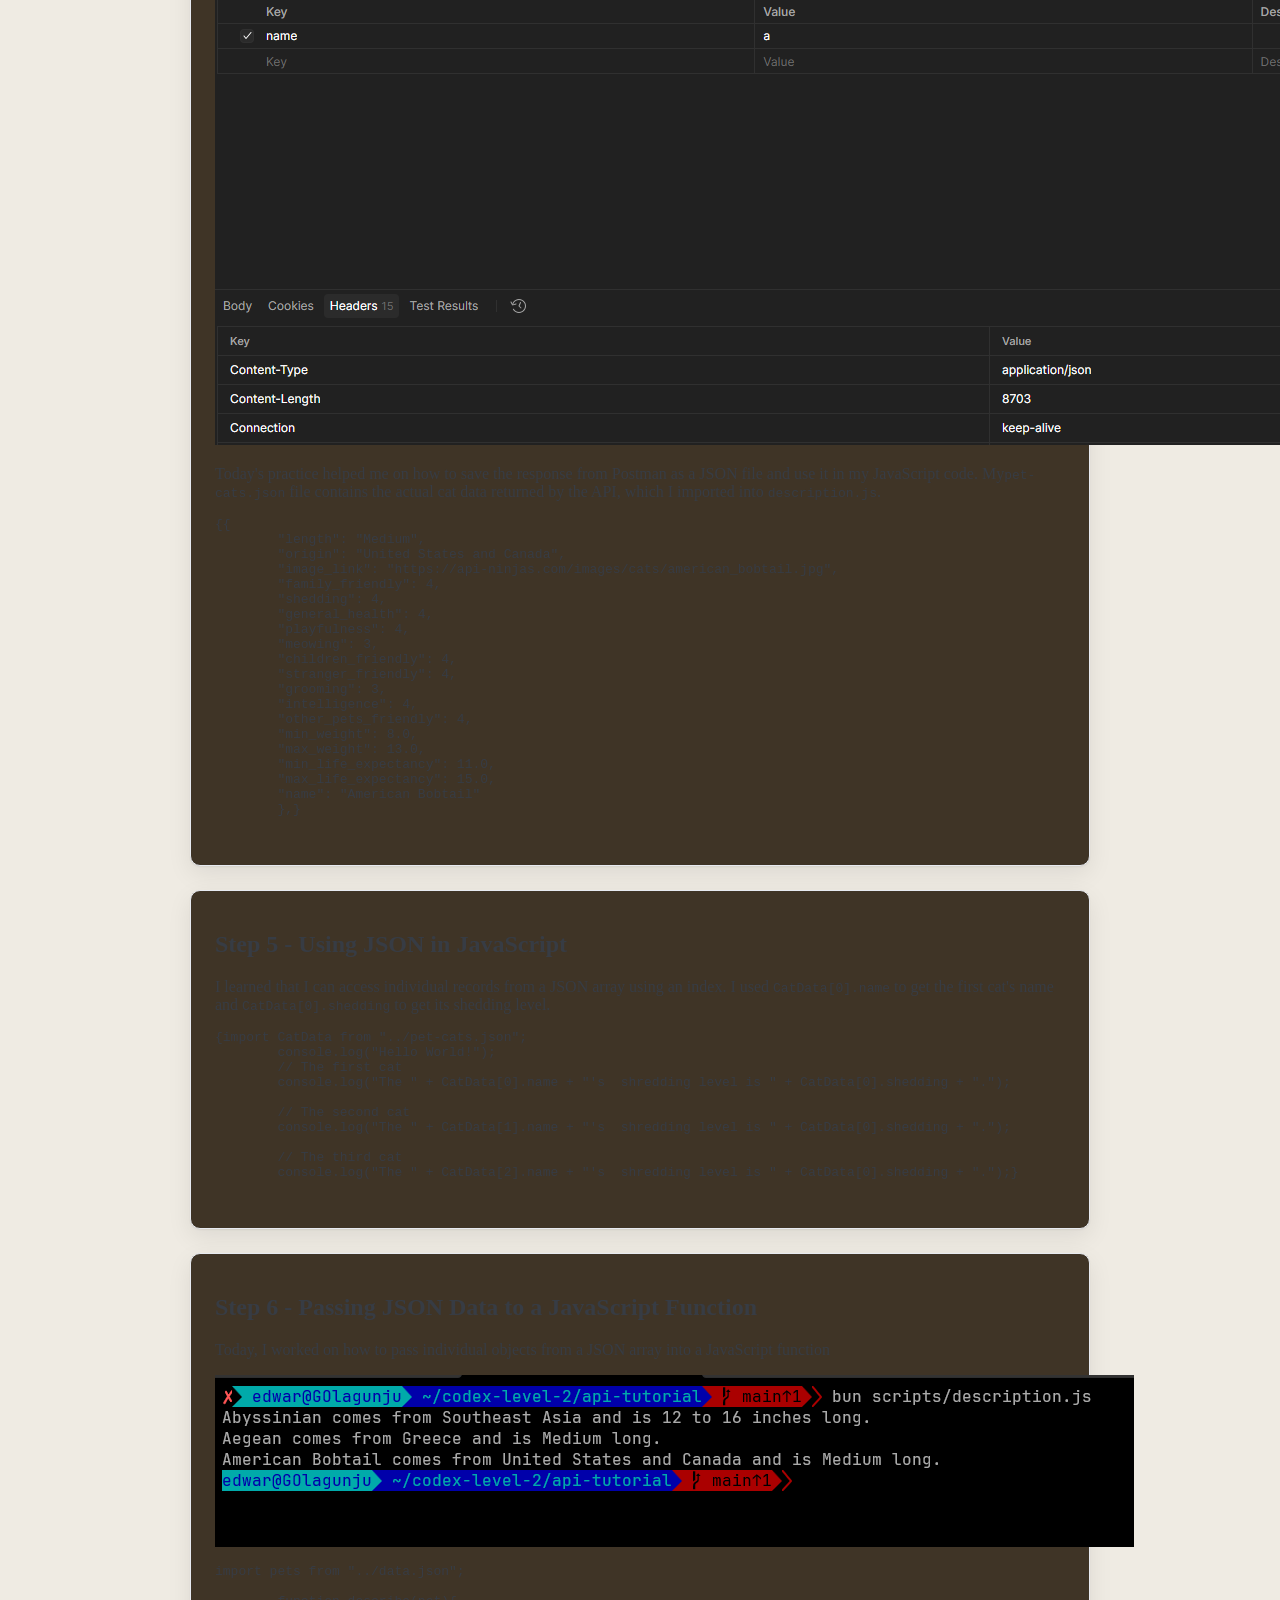
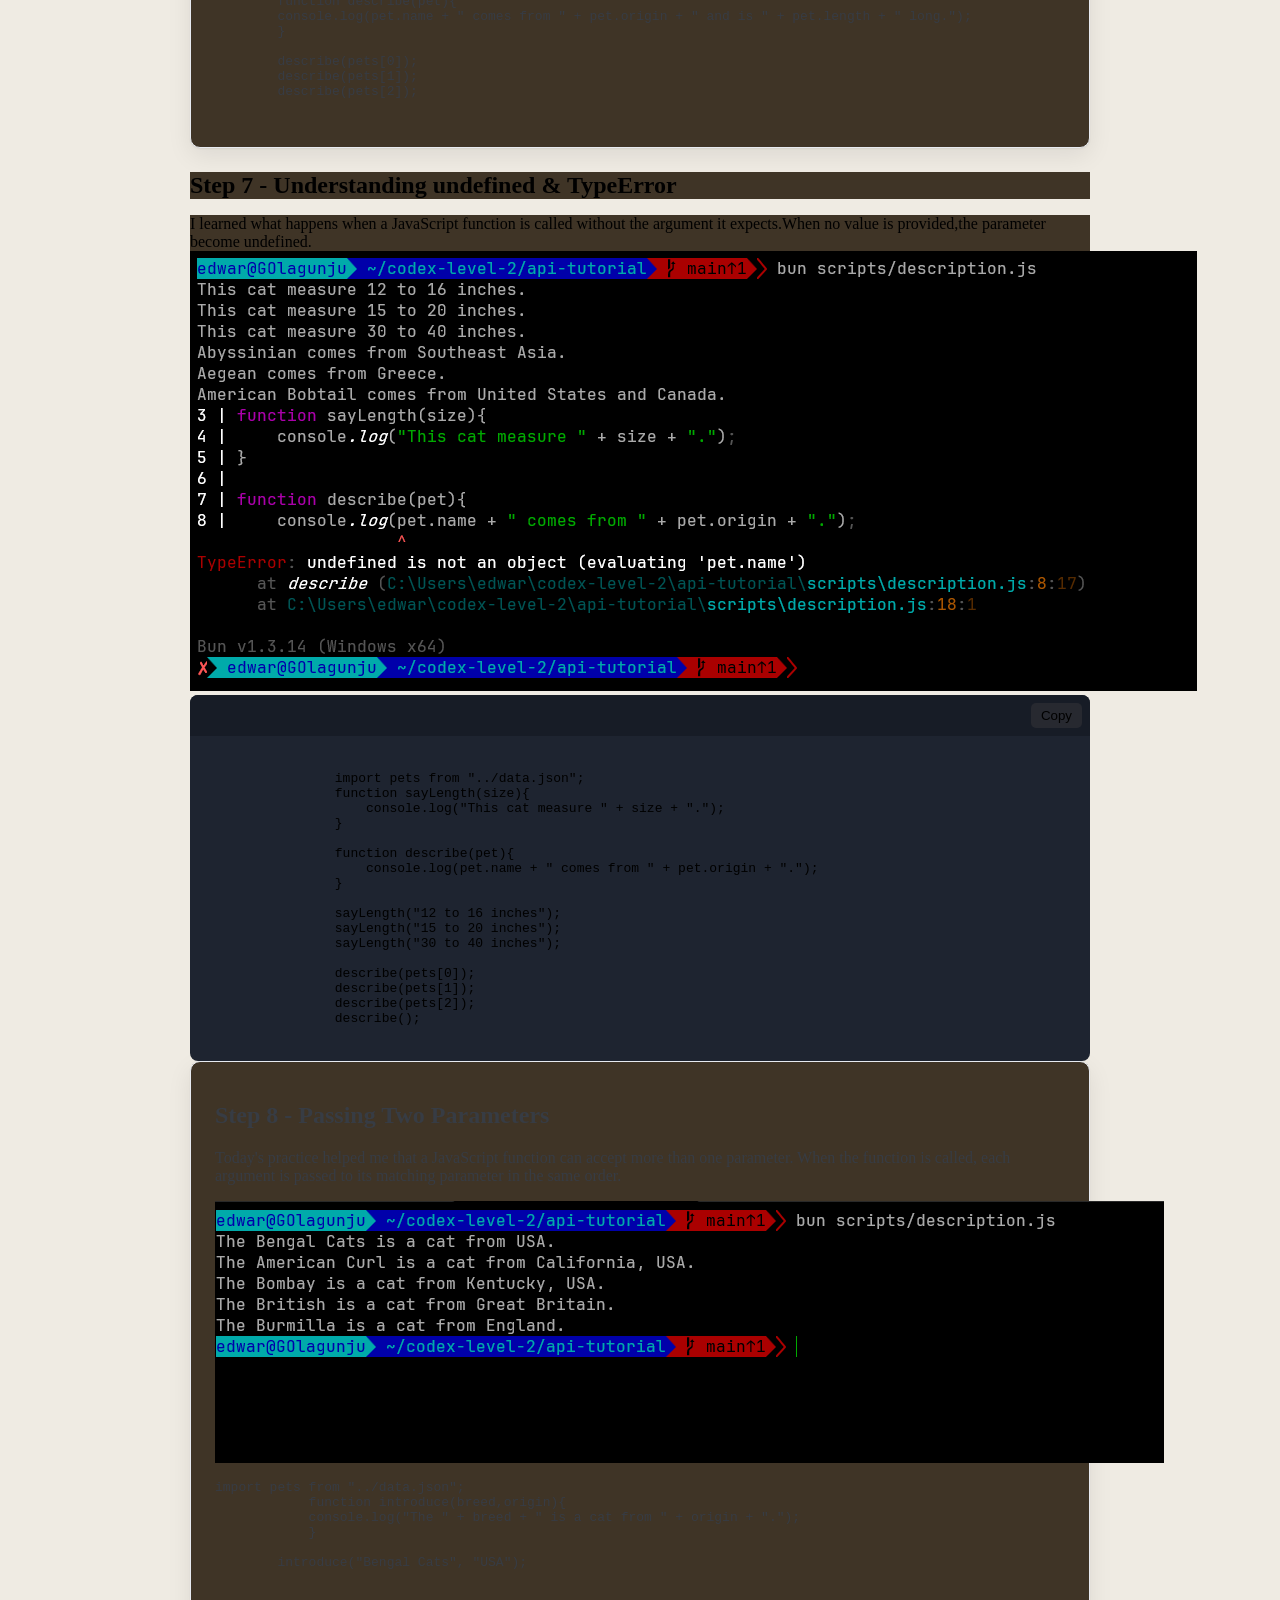
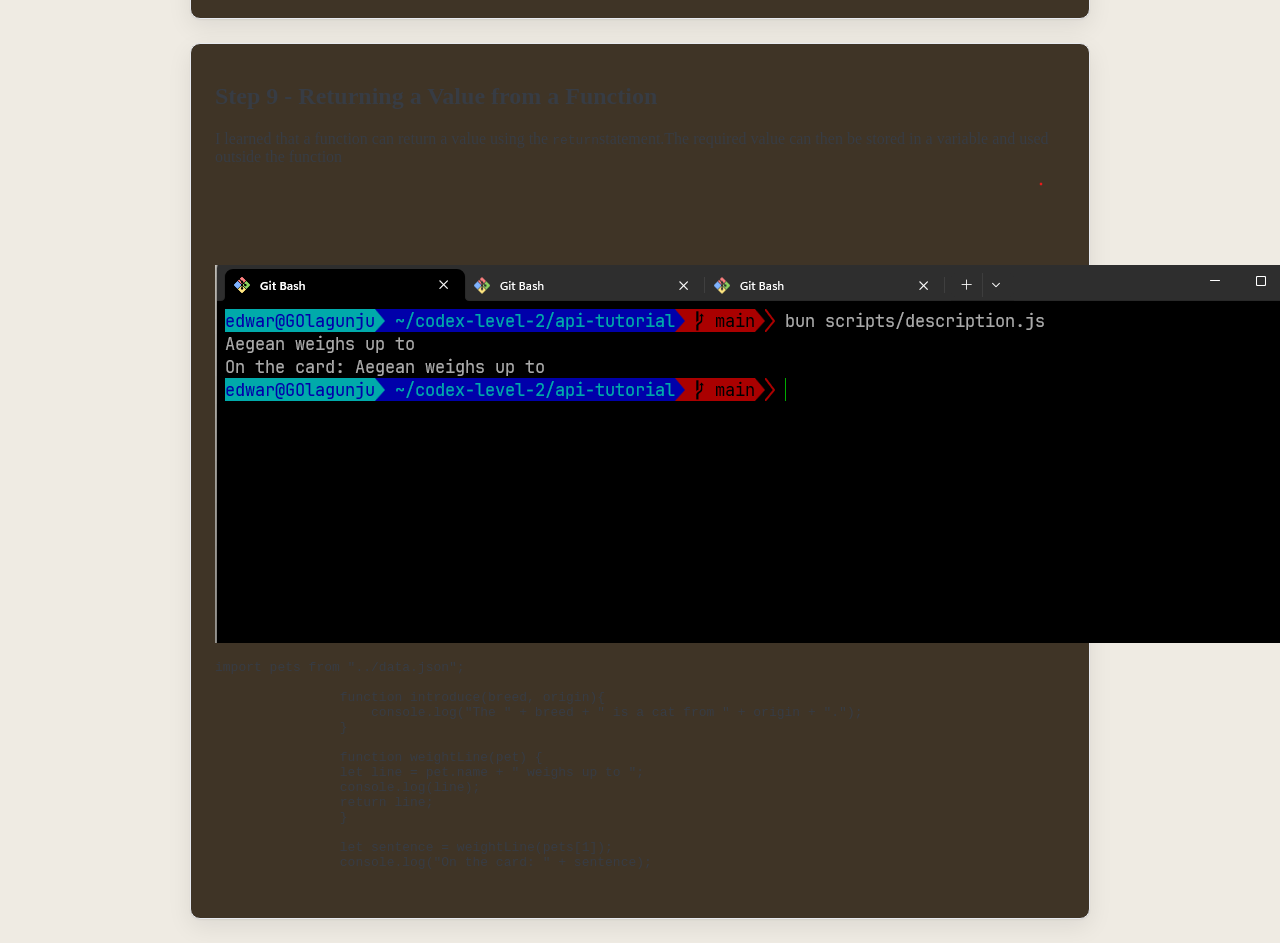
==== commit e8dd3a81: "Cards background changed" ====
--- a/index.html
+++ b/index.html
@@ -37,7 +37,7 @@
             <img src="images/after-key.png" alt="API key ">
         </div>
         <p>As I worked through the exercises,I tried the request without the API key and received a 400 response. After adding the API key to the request header, the API returned a 200 response.</p>
-        <pre><code></code></pre>
+        <!-- <pre><code></code></pre> -->
     </section>
     
     <section class="card">
@@ -157,9 +157,9 @@
         describe(pets[2]);
         </code></pre>
    </section>
-    <section class="card">
-        <h2>Step 7 - Understanding undefined &amp; TypeError </h2>
-        <p>I learned what happens when a JavaScript function is called without the argument it expects.When no value is provided,the parameter become undefined.</p>
+    <section class="">
+        <h2 id="headline-7">Step 7 - Understanding undefined &amp; TypeError </h2>
+        <p id="Par-7">I learned what happens when a JavaScript function is called without the argument it expects.When no value is provided,the parameter become undefined.</p>
         <div>
             <img src="images/undefined.png" alt="Undefined Error">
         </div>
--- a/css/style.css
+++ b/css/style.css
@@ -5,17 +5,14 @@
 
 .img-id {
   display: block;
-  width: 500px;
-  max-width: 100%;
-  height: auto;
+  width: 200px;
   margin: 0 auto;
 }
 
 
 .img-id2 {
   display: block;
-  width: 500px;
-  height: 700px;
+  width: 200px;
   margin: 0 auto;
   margin-bottom: 20px;
 }
@@ -67,12 +64,53 @@
 }
 
 
+
+.card {
+  background-color: rgb(63, 52, 38);
+  
+}
+
+
 .day-class{
 
     display: inline-block;
     padding: 10px 20px;
     /* text-decoration: none; */
     border-radius: 6px;
-    /* background-color: #242121; */
-    color: white;
+    background-color: #242121;
+    color:#0077aa
 }
+
+
+
+.day-class-02 {
+    display: block;
+    margin-bottom: 24px;
+    margin-left: 10px;
+}
+
+#summarize-button{
+  margin-left: 10px;
+  border-radius: 10px;
+  padding: 10px 10px;
+}
+
+#day-4{
+  color: rgb(190, 188, 188);
+  margin-left: 10px;
+}
+
+#day4{
+  margin-left: 10px;
+  color: white;
+}
+
+#headline-7 {
+  background-color: rgb(63, 52, 38);
+  margin-bottom: 0px;
+}
+
+#Par-7 {
+   background-color: rgb(63, 52, 38);
+   margin-bottom: 0px;
+}
